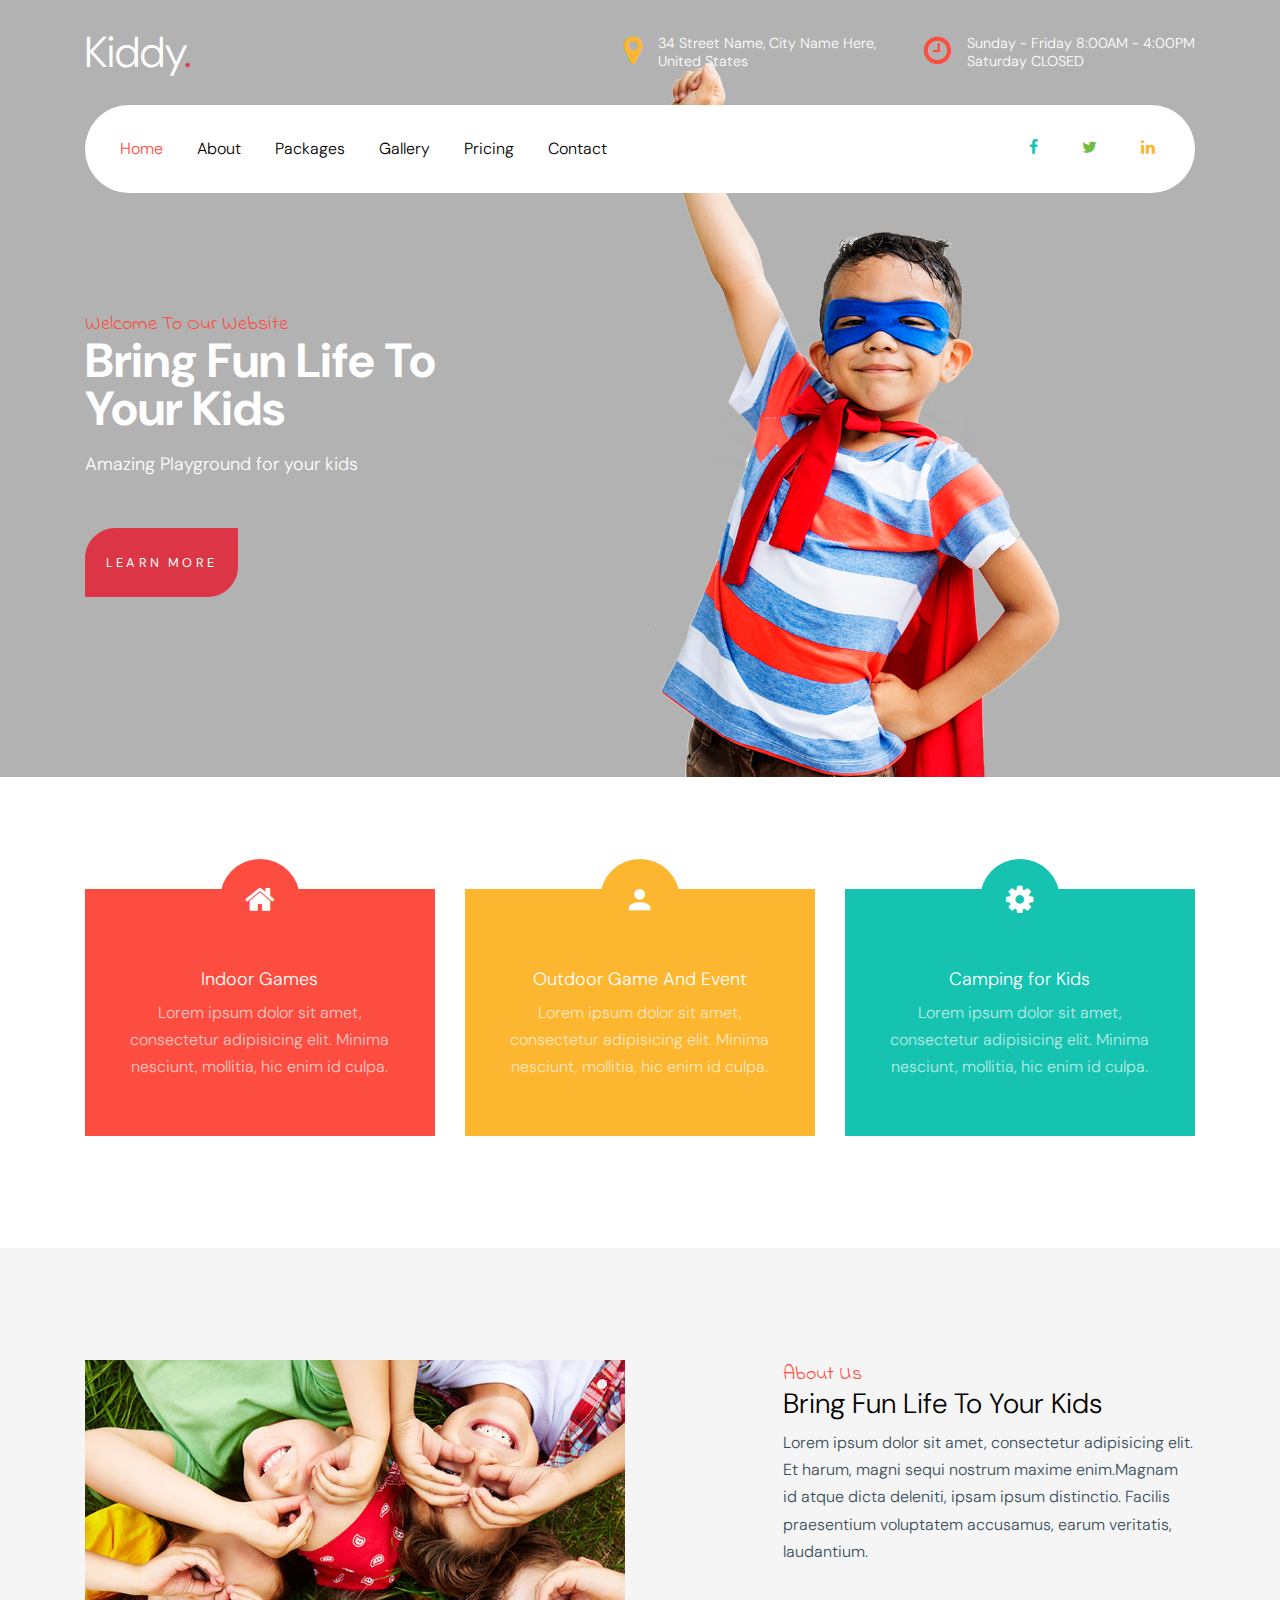
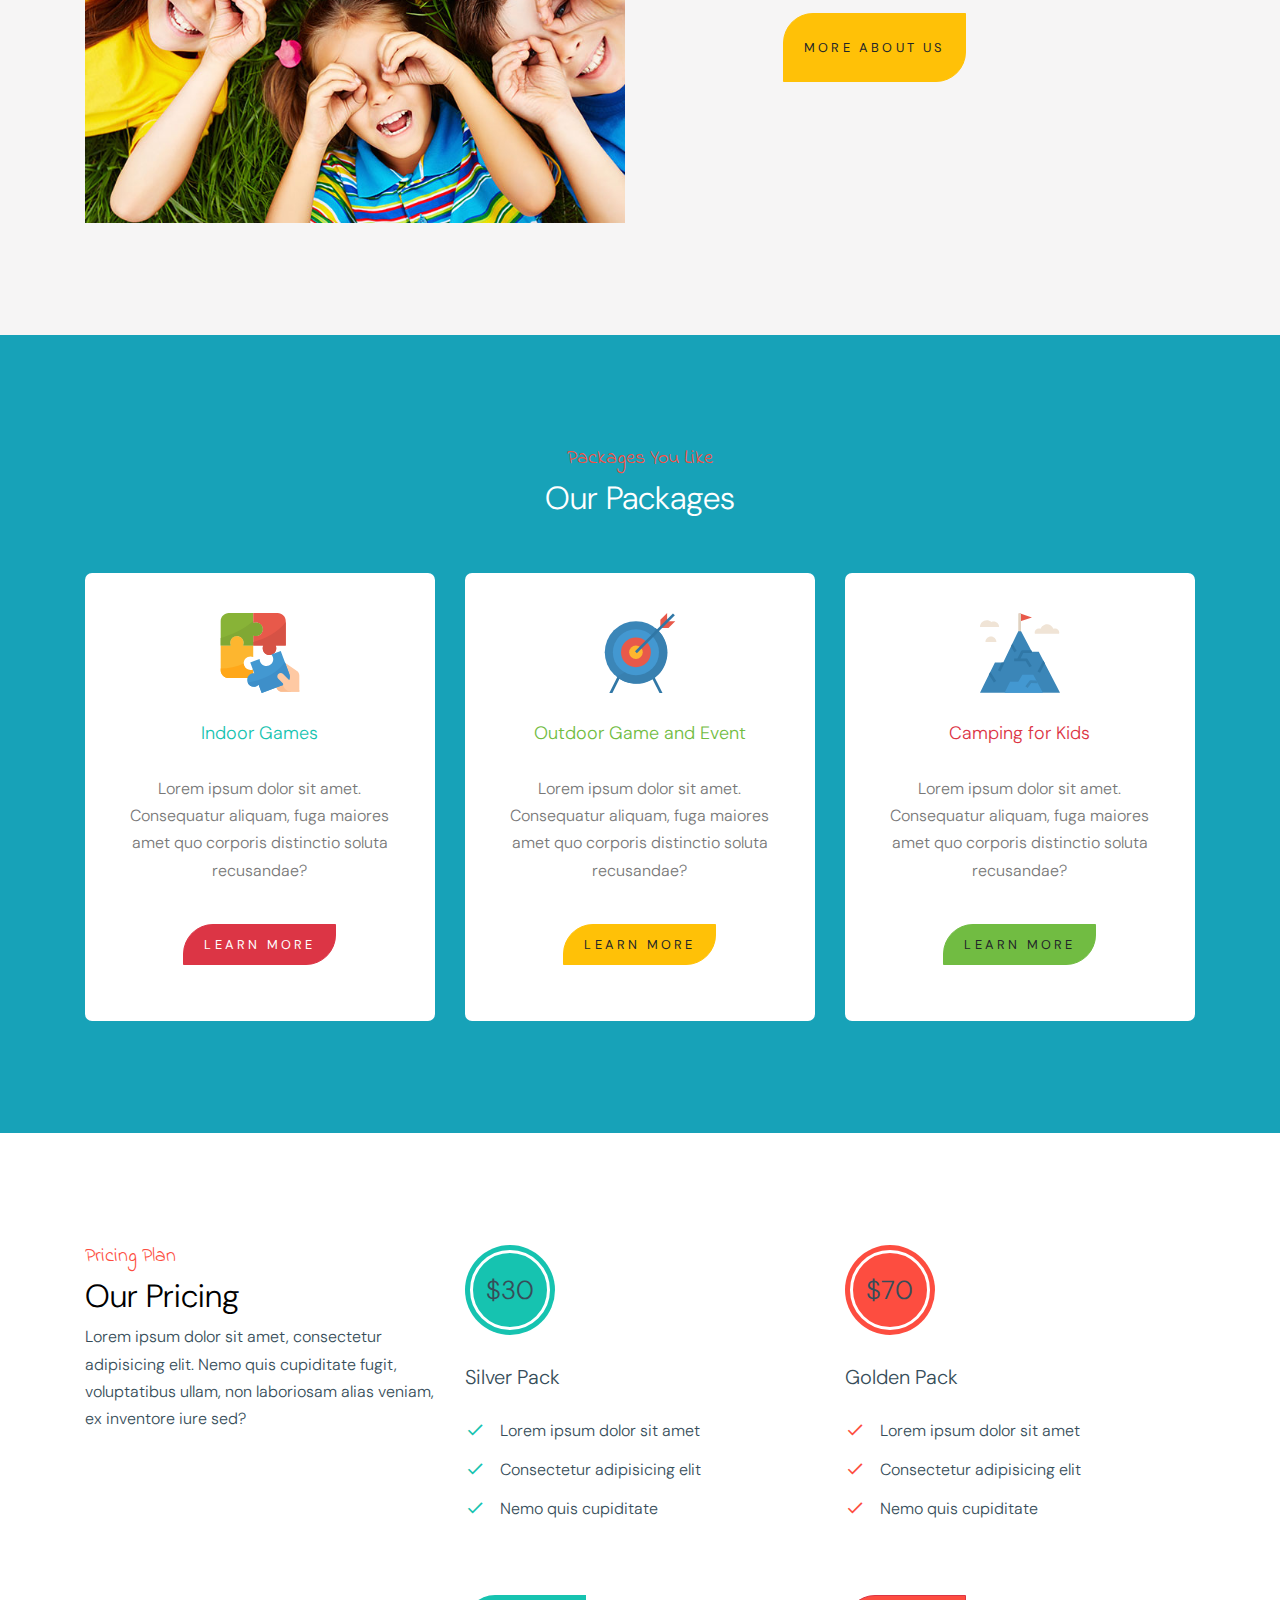
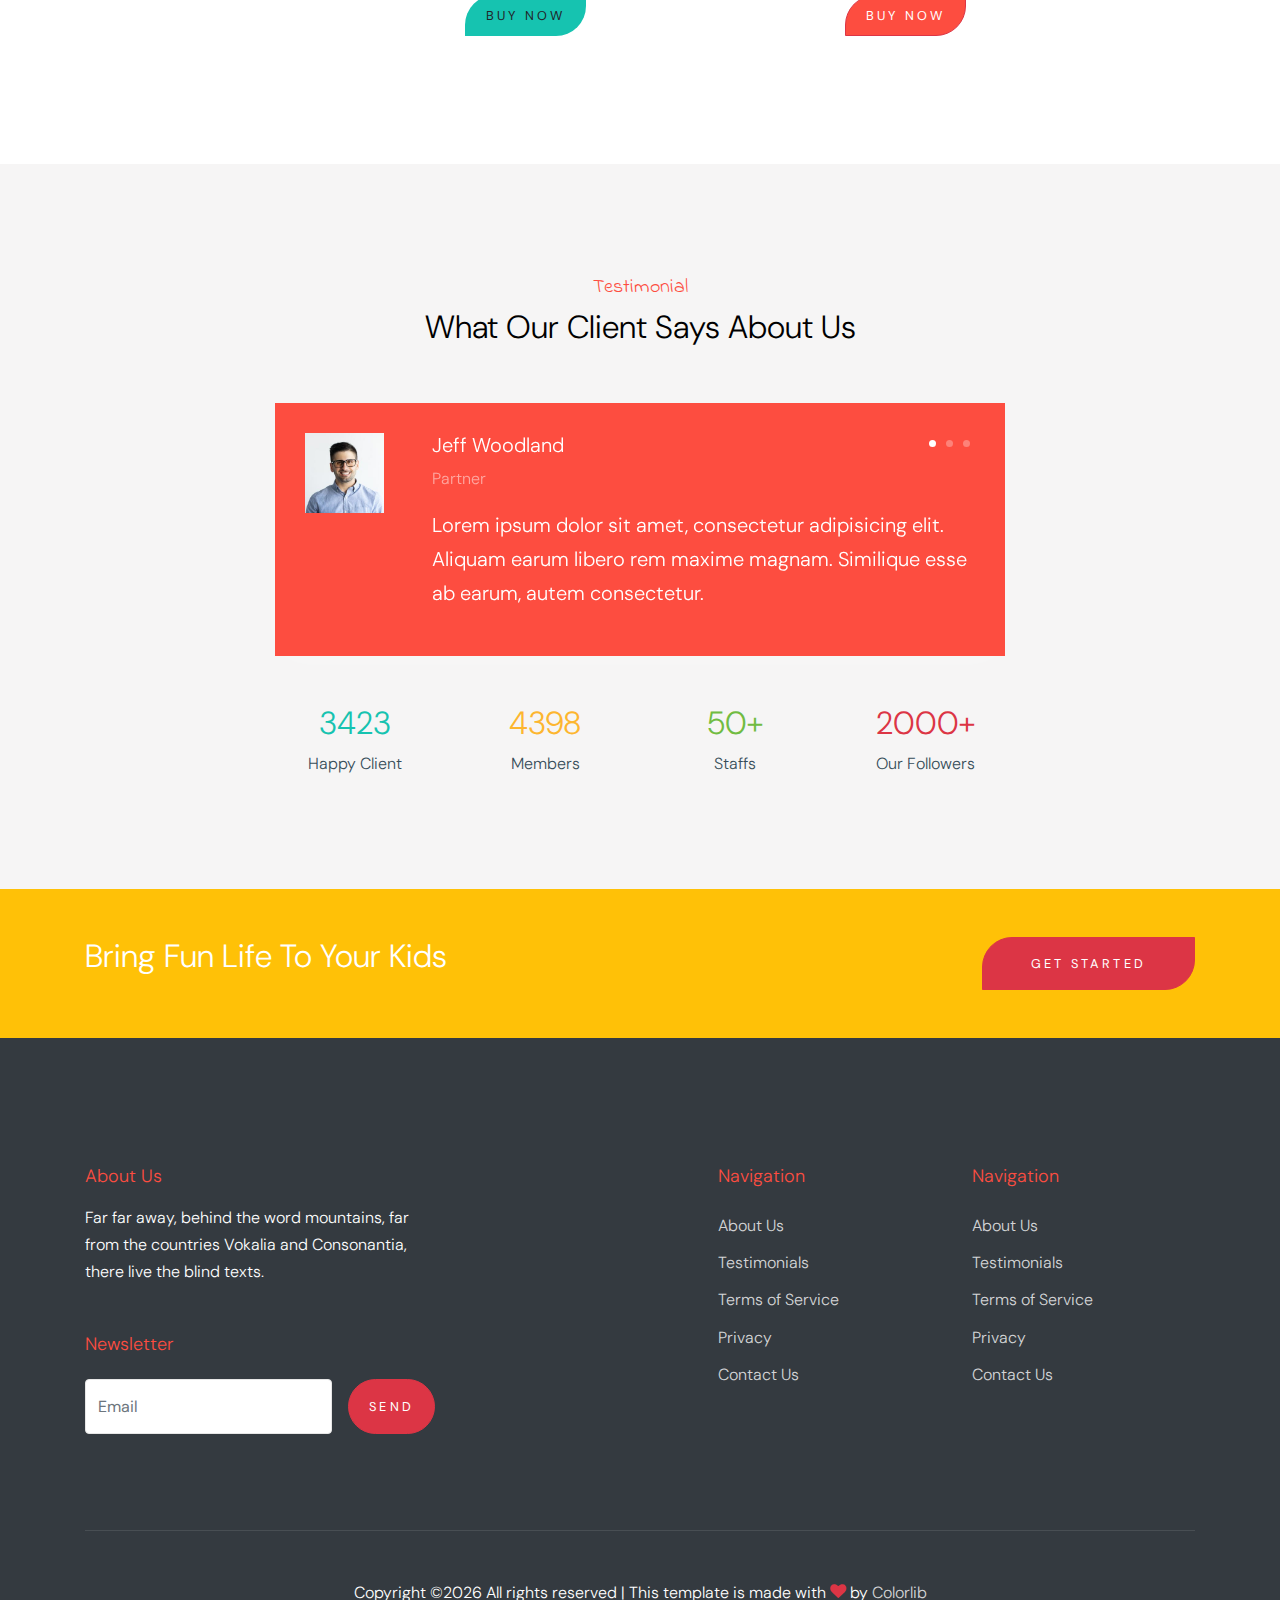
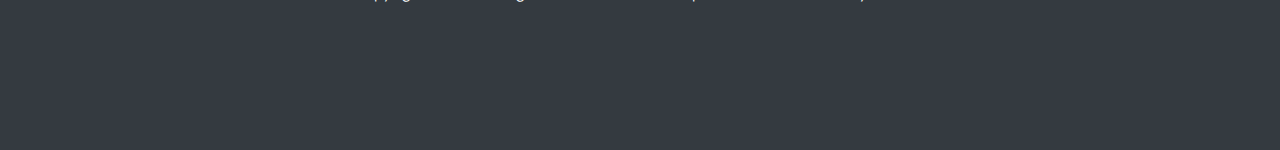
==== index.html @ 2c44f951 "first commit" ====
<!doctype html>
<html lang="en">

  <head>
    <title>Kiddy &mdash; Website Template by Colorlib</title>
    <meta charset="utf-8">
    <meta name="viewport" content="width=device-width, initial-scale=1, shrink-to-fit=no">

    <link href="https://fonts.googleapis.com/css?family=DM+Sans:300,400,700|Indie+Flower" rel="stylesheet">
    

    <link rel="stylesheet" href="fonts/icomoon/style.css">

    <link rel="stylesheet" href="css/bootstrap.min.css">
    <link rel="stylesheet" href="css/bootstrap-datepicker.css">
    <link rel="stylesheet" href="css/jquery.fancybox.min.css">
    <link rel="stylesheet" href="css/owl.carousel.min.css">
    <link rel="stylesheet" href="css/owl.theme.default.min.css">
    <link rel="stylesheet" href="fonts/flaticon/font/flaticon.css">
    <link rel="stylesheet" href="css/aos.css">

    <!-- MAIN CSS -->
    <link rel="stylesheet" href="css/style.css">

  </head>

  <body data-spy="scroll" data-target=".site-navbar-target" data-offset="300">

    
    <div class="site-wrap" id="home-section">

      <div class="site-mobile-menu site-navbar-target">
        <div class="site-mobile-menu-header">
          <div class="site-mobile-menu-close mt-3">
            <span class="icon-close2 js-menu-toggle"></span>
          </div>
        </div>
        <div class="site-mobile-menu-body"></div>
      </div>



      <header class="site-navbar site-navbar-target" role="banner">

        <div class="container mb-3">
          <div class="d-flex align-items-center">
            <div class="site-logo mr-auto">
              <a href="index.html">Kiddy<span class="text-primary">.</span></a>
            </div>
            <div class="site-quick-contact d-none d-lg-flex ml-auto ">
              <div class="d-flex site-info align-items-center mr-5">
                <span class="block-icon mr-3"><span class="icon-map-marker text-yellow"></span></span>
                <span>34 Street Name, City Name Here, <br> United States</span>
              </div>
              <div class="d-flex site-info align-items-center">
                <span class="block-icon mr-3"><span class="icon-clock-o"></span></span>
                <span>Sunday - Friday 8:00AM - 4:00PM <br> Saturday CLOSED</span>
              </div>
              
            </div>
          </div>
        </div>


        <div class="container">
          <div class="menu-wrap d-flex align-items-center">
            <span class="d-inline-block d-lg-none"><a href="#" class="text-black site-menu-toggle js-menu-toggle py-5"><span class="icon-menu h3 text-black"></span></a></span>

              

              <nav class="site-navigation text-left mr-auto d-none d-lg-block" role="navigation">
                <ul class="site-menu main-menu js-clone-nav mr-auto ">
                  <li class="active"><a href="index.html" class="nav-link">Home</a></li>
                  <li><a href="about.html" class="nav-link">About</a></li>
                  <li><a href="packages.html" class="nav-link">Packages</a></li>
                  <li><a href="gallery.html" class="nav-link">Gallery</a></li>
                  <li><a href="pricing.html" class="nav-link">Pricing</a></li>
                  <li><a href="contact.html" class="nav-link">Contact</a></li>
                </ul>
              </nav>

              <div class="top-social ml-auto">
                <a href="#"><span class="icon-facebook text-teal"></span></a>
                <a href="#"><span class="icon-twitter text-success"></span></a>
                <a href="#"><span class="icon-linkedin text-yellow"></span></a>
              </div>
          </div>
        </div>

       

      </header>

    <div class="ftco-blocks-cover-1">
       
      <div class="site-section-cover overlay">
        <div class="container">
          <div class="row align-items-center ">
            <div class="col-md-5 mt-5 pt-5">
              <span class="text-cursive h5 text-red">Welcome To Our Website</span>
              <h1 class="mb-3 font-weight-bold text-teal">Bring Fun Life To Your Kids</h1>
              <p>Amazing Playground for your kids</p>
              <p class="mt-5"><a href="#" class="btn btn-primary py-4 btn-custom-1">Learn More</a></p>
            </div>
            <div class="col-md-6 ml-auto align-self-end">
              <img src="images/kid_transparent.png" alt="Image" class="img-fluid">
              
            </div>
          </div>
        </div>
      </div>
    </div>

    <div class="site-section">
      <div class="container">
        <div class="row">
          <div class="col-lg-4">
            <div class="block-2 red">
              <span class="wrap-icon">
                <span class="icon-home"></span>
              </span>
              <h2>Indoor Games</h2>
              <p>Lorem ipsum dolor sit amet, consectetur adipisicing elit. Minima nesciunt, mollitia, hic enim id culpa.</p>
            </div>
          </div>
          <div class="col-lg-4">
            <div class="block-2 yellow">
              <span class="wrap-icon">
                <span class="icon-person"></span>
              </span>
              <h2>Outdoor Game And Event</h2>
              <p>Lorem ipsum dolor sit amet, consectetur adipisicing elit. Minima nesciunt, mollitia, hic enim id culpa.</p>
            </div>
          </div>
          <div class="col-lg-4">
            <div class="block-2 teal">
              <span class="wrap-icon">
                <span class="icon-cog"></span>
              </span>
              <h2>Camping for Kids</h2>
              <p>Lorem ipsum dolor sit amet, consectetur adipisicing elit. Minima nesciunt, mollitia, hic enim id culpa.</p>
            </div>
          </div>
        </div>
      </div>
    </div>

    <div class="site-section bg-light">
      <div class="container">
        <div class="row">
          <div class="col-md-6 mb-5 mb-md-0">
            <img src="images/img_1.jpg" alt="Image" class="img-fluid">
          </div>
          <div class="col-md-5 ml-auto pl-md-5">
            <span class="text-cursive h5 text-red">About Us</span>
            <h3 class="text-black">Bring Fun Life To Your Kids</h3>
            <p><span>Lorem ipsum dolor sit amet, consectetur adipisicing elit. Et harum, magni sequi nostrum maxime enim.</span><span>Magnam id atque dicta deleniti, ipsam ipsum distinctio. Facilis praesentium voluptatem accusamus, earum veritatis, laudantium.</span></p>

            <p class="mt-5"><a href="#" class="btn btn-warning py-4 btn-custom-1">More About Us</a></p>
          </div>
        </div>
      </div>
    </div>
    
    
    <div class="site-section bg-info">
      <div class="container">
        <div class="row mb-5">
          <div class="col-12 text-center">
            <span class="text-cursive h5 text-red d-block">Packages You Like</span>
            <h2 class="text-white">Our Packages</h2>
          </div>
        </div>
        <div class="row">
          <div class="col-lg-4 mb-4 mb-lg-0">
            <div class="package text-center bg-white">
              <span class="img-wrap"><img src="images/flaticon/svg/001-jigsaw.svg" alt="Image" class="img-fluid"></span>
              <h3 class="text-teal">Indoor Games</h3>
              <p>Lorem ipsum dolor sit amet. Consequatur aliquam, fuga maiores amet quo corporis distinctio soluta recusandae?</p>
              <p><a href="#" class="btn btn-primary btn-custom-1 mt-4">Learn More</a></p>
            </div>
          </div>
          <div class="col-lg-4 mb-4 mb-lg-0">
            <div class="package text-center bg-white">
              <span class="img-wrap"><img src="images/flaticon/svg/002-target.svg" alt="Image" class="img-fluid"></span>
              <h3 class="text-success">Outdoor Game and Event</h3>
              <p>Lorem ipsum dolor sit amet. Consequatur aliquam, fuga maiores amet quo corporis distinctio soluta recusandae?</p>
              <p><a href="#" class="btn btn-warning btn-custom-1 mt-4">Learn More</a></p>
            </div>
          </div>
          <div class="col-lg-4 mb-4 mb-lg-0">
            <div class="package text-center bg-white">
              <span class="img-wrap"><img src="images/flaticon/svg/003-mission.svg" alt="Image" class="img-fluid"></span>
              <h3 class="text-danger">Camping for Kids</h3>
              <p>Lorem ipsum dolor sit amet. Consequatur aliquam, fuga maiores amet quo corporis distinctio soluta recusandae?</p>
              <p><a href="#" class="btn btn-success btn-custom-1 mt-4">Learn More</a></p>
            </div>
          </div>
        </div>
      </div>
    </div>

    <div class="site-section">
      <div class="container">
        <div class="row">
          <div class="col-md-4">
            <span class="text-cursive h5 text-red d-block">Pricing Plan</span>
            <h2 class="text-black">Our Pricing</h2>
            <p>Lorem ipsum dolor sit amet, consectetur adipisicing elit. Nemo quis cupiditate fugit, voluptatibus ullam, non laboriosam alias veniam, ex inventore iure sed?</p>
          </div>
          <div class="col-md-4">
            <div class="pricing teal">
              <span class="price">
                <span>$30</span>
              </span>
              <h3>Silver Pack</h3>
              <ul class="ul-check list-unstyled teal">
                <li>Lorem ipsum dolor sit amet</li>  
                <li>Consectetur adipisicing elit</li>
                <li>Nemo quis cupiditate</li>
              </ul>
              <p><a href="#" class="btn btn-teal btn-custom-1 mt-4">Buy Now</a></p>
            </div>
          </div>
          <div class="col-md-4">
            <div class="pricing danger">
              <span class="price">
                <span>$70</span>
              </span>
              <h3>Golden Pack</h3>
              <ul class="ul-check list-unstyled danger">
                <li>Lorem ipsum dolor sit amet</li>  
                <li>Consectetur adipisicing elit</li>
                <li>Nemo quis cupiditate</li>
              </ul>
              <p><a href="#" class="btn btn-danger btn-custom-1 mt-4">Buy Now</a></p>
            </div>
          </div>
        </div>
      </div>
    </div>
    
    <div class="site-section bg-light">
      <div class="container">
        <div class="row mb-5">
          <div class="col-12 text-center">
            <span class="text-cursive h5 text-red d-block">Testimonial</span>
            <h2 class="text-black">What Our Client Says About Us</h2>
          </div>
        </div>
        <div class="row justify-content-center">
          <div class="col-md-8">
            <div class="testimonial-3-wrap">
              

              <div class="owl-carousel nonloop-block-13">
                <div class="testimonial-3 d-flex">
                  <div class="vcard-wrap mr-5">
                    <img src="images/person_1.jpg" alt="Image" class="vcard img-fluid">
                  </div>
                  <div class="text">
                    <h3>Jeff Woodland</h3>
                    <p class="position">Partner</p>
                    <p>Lorem ipsum dolor sit amet, consectetur adipisicing elit. Aliquam earum libero rem maxime magnam. Similique esse ab earum, autem consectetur.</p>
                  </div>
                </div>

                <div class="testimonial-3 d-flex">
                  <div class="vcard-wrap mr-5">
                    <img src="images/person_3.jpg" alt="Image" class="vcard img-fluid">
                  </div>
                  <div class="text">
                    <h3>Jeff Woodland</h3>
                    <p class="position">Partner</p>
                    <p>Lorem ipsum dolor sit amet, consectetur adipisicing elit. Aliquam earum libero rem maxime magnam. Similique esse ab earum, autem consectetur.</p>
                  </div>
                </div>

                <div class="testimonial-3 d-flex">
                  <div class="vcard-wrap mr-5">
                    <img src="images/person_2.jpg" alt="Image" class="vcard img-fluid">
                  </div>
                  <div class="text">
                    <h3>Jeff Woodland</h3>
                    <p class="position">Partner</p>
                    <p>Lorem ipsum dolor sit amet, consectetur adipisicing elit. Aliquam earum libero rem maxime magnam. Similique esse ab earum, autem consectetur.</p>
                  </div>
                </div>
              </div>

            </div>
          </div>
        </div>
        <div class="row mt-5 justify-content-center">

          <div class="col-md-8">
            

            <div class="row">
              <div class="col-lg-3 text-center">
                <span class="text-teal h2 d-block">3423</span>
                <span>Happy Client</span>
              </div>
              <div class="col-lg-3 text-center">
                <span class="text-yellow h2 d-block">4398</span>
                <span>Members</span>
              </div>
              <div class="col-lg-3 text-center">
                <span class="text-success h2 d-block">50+</span>
                <span>Staffs</span>
              </div>
              <div class="col-lg-3 text-center">
                <span class="text-danger h2 d-block">2000+</span>
                <span>Our Followers</span>
              </div>
            </div>

          </div>
        </div>
      </div>
    </div>


    <div class="site-section py-5 bg-warning">
      <div class="container">
        <div class="row justify-content-center">
          <div class="col-md-12 d-flex">
          <h2 class="text-white m-0">Bring Fun Life To Your Kids</h2>
          <a href="#" class="btn btn-primary btn-custom-1 py-3 px-5 ml-auto">Get Started</a>
          </div>
        </div>
      </div>
    </div>

    

    <footer class="site-footer">
      <div class="container">
        <div class="row">
          <div class="col-lg-4">
            <h2 class="footer-heading mb-3">About Us</h2>
                <p class="mb-5">Far far away, behind the word mountains, far from the countries Vokalia and Consonantia, there live the blind texts. </p>

                <h2 class="footer-heading mb-4">Newsletter</h2>
                <form action="#" class="d-flex" class="subscribe">
                  <input type="text" class="form-control mr-3" placeholder="Email">
                  <input type="submit" value="Send" class="btn btn-primary">
                </form>
          </div>
          <div class="col-lg-8 ml-auto">
            <div class="row">
              <div class="col-lg-4 ml-auto">
                <h2 class="footer-heading mb-4">Navigation</h2>
                <ul class="list-unstyled">
                  <li><a href="#">About Us</a></li>
                  <li><a href="#">Testimonials</a></li>
                  <li><a href="#">Terms of Service</a></li>
                  <li><a href="#">Privacy</a></li>
                  <li><a href="#">Contact Us</a></li>
                </ul>
              </div>
              <div class="col-lg-4">
                <h2 class="footer-heading mb-4">Navigation</h2>
                <ul class="list-unstyled">
                  <li><a href="#">About Us</a></li>
                  <li><a href="#">Testimonials</a></li>
                  <li><a href="#">Terms of Service</a></li>
                  <li><a href="#">Privacy</a></li>
                  <li><a href="#">Contact Us</a></li>
                </ul>
                
              </div>

              
              
            </div>
          </div>
        </div>
        <div class="row pt-5 mt-5 text-center">
          <div class="col-md-12">
            <div class="border-top pt-5">
              <p>
            <!-- Link back to Colorlib can't be removed. Template is licensed under CC BY 3.0. -->
            Copyright &copy;<script>document.write(new Date().getFullYear());</script> All rights reserved | This template is made with <i class="icon-heart text-danger" aria-hidden="true"></i> by <a href="https://colorlib.com" target="_blank" >Colorlib</a>
            <!-- Link back to Colorlib can't be removed. Template is licensed under CC BY 3.0. -->
            </p>
            </div>
          </div>

        </div>
      </div>
    </footer>

    </div>

    <script src="js/jquery-3.3.1.min.js"></script>
    <script src="js/jquery-migrate-3.0.0.js"></script>
    <script src="js/popper.min.js"></script>
    <script src="js/bootstrap.min.js"></script>
    <script src="js/owl.carousel.min.js"></script>
    <script src="js/jquery.sticky.js"></script>
    <script src="js/jquery.waypoints.min.js"></script>
    <script src="js/jquery.animateNumber.min.js"></script>
    <script src="js/jquery.fancybox.min.js"></script>
    <script src="js/jquery.stellar.min.js"></script>
    <script src="js/jquery.easing.1.3.js"></script>
    <script src="js/bootstrap-datepicker.min.js"></script>
    <script src="js/aos.js"></script>

    <script src="js/main.js"></script>

  </body>

</html>
---- fonts/icomoon/style.css ----
@font-face {
  font-family: 'icomoon';
  src:  url('fonts/icomoon.eot?10si43');
  src:  url('fonts/icomoon.eot?10si43#iefix') format('embedded-opentype'),
    url('fonts/icomoon.ttf?10si43') format('truetype'),
    url('fonts/icomoon.woff?10si43') format('woff'),
    url('fonts/icomoon.svg?10si43#icomoon') format('svg');
  font-weight: normal;
  font-style: normal;
}

[class^="icon-"], [class*=" icon-"] {
  /* use !important to prevent issues with browser extensions that change fonts */
  font-family: 'icomoon' !important;
  speak: none;
  font-style: normal;
  font-weight: normal;
  font-variant: normal;
  text-transform: none;
  line-height: 1;

  /* Better Font Rendering =========== */
  -webkit-font-smoothing: antialiased;
  -moz-osx-font-smoothing: grayscale;
}

.icon-asterisk:before {
  content: "\f069";
}
.icon-plus:before {
  content: "\f067";
}
.icon-question:before {
  content: "\f128";
}
.icon-minus:before {
  content: "\f068";
}
.icon-glass:before {
  content: "\f000";
}
.icon-music:before {
  content: "\f001";
}
.icon-search:before {
  content: "\f002";
}
.icon-envelope-o:before {
  content: "\f003";
}
.icon-heart:before {
  content: "\f004";
}
.icon-star:before {
  content: "\f005";
}
.icon-star-o:before {
  content: "\f006";
}
.icon-user:before {
  content: "\f007";
}
.icon-film:before {
  content: "\f008";
}
.icon-th-large:before {
  content: "\f009";
}
.icon-th:before {
  content: "\f00a";
}
.icon-th-list:before {
  content: "\f00b";
}
.icon-check:before {
  content: "\f00c";
}
.icon-close:before {
  content: "\f00d";
}
.icon-remove:before {
  content: "\f00d";
}
.icon-times:before {
  content: "\f00d";
}
.icon-search-plus:before {
  content: "\f00e";
}
.icon-search-minus:before {
  content: "\f010";
}
.icon-power-off:before {
  content: "\f011";
}
.icon-signal:before {
  content: "\f012";
}
.icon-cog:before {
  content: "\f013";
}
.icon-gear:before {
  content: "\f013";
}
.icon-trash-o:before {
  content: "\f014";
}
.icon-home:before {
  content: "\f015";
}
.icon-file-o:before {
  content: "\f016";
}
.icon-clock-o:before {
  content: "\f017";
}
.icon-road:before {
  content: "\f018";
}
.icon-download:before {
  content: "\f019";
}
.icon-arrow-circle-o-down:before {
  content: "\f01a";
}
.icon-arrow-circle-o-up:before {
  content: "\f01b";
}
.icon-inbox:before {
  content: "\f01c";
}
.icon-play-circle-o:before {
  content: "\f01d";
}
.icon-repeat:before {
  content: "\f01e";
}
.icon-rotate-right:before {
  content: "\f01e";
}
.icon-refresh:before {
  content: "\f021";
}
.icon-list-alt:before {
  content: "\f022";
}
.icon-lock:before {
  content: "\f023";
}
.icon-flag:before {
  content: "\f024";
}
.icon-headphones:before {
  content: "\f025";
}
.icon-volume-off:before {
  content: "\f026";
}
.icon-volume-down:before {
  content: "\f027";
}
.icon-volume-up:before {
  content: "\f028";
}
.icon-qrcode:before {
  content: "\f029";
}
.icon-barcode:before {
  content: "\f02a";
}
.icon-tag:before {
  content: "\f02b";
}
.icon-tags:before {
  content: "\f02c";
}
.icon-book:before {
  content: "\f02d";
}
.icon-bookmark:before {
  content: "\f02e";
}
.icon-print:before {
  content: "\f02f";
}
.icon-camera:before {
  content: "\f030";
}
.icon-font:before {
  content: "\f031";
}
.icon-bold:before {
  content: "\f032";
}
.icon-italic:before {
  content: "\f033";
}
.icon-text-height:before {
  content: "\f034";
}
.icon-text-width:before {
  content: "\f035";
}
.icon-align-left:before {
  content: "\f036";
}
.icon-align-center:before {
  content: "\f037";
}
.icon-align-right:before {
  content: "\f038";
}
.icon-align-justify:before {
  content: "\f039";
}
.icon-list:before {
  content: "\f03a";
}
.icon-dedent:before {
  content: "\f03b";
}
.icon-outdent:before {
  content: "\f03b";
}
.icon-indent:before {
  content: "\f03c";
}
.icon-video-camera:before {
  content: "\f03d";
}
.icon-image:before {
  content: "\f03e";
}
.icon-photo:before {
  content: "\f03e";
}
.icon-picture-o:before {
  content: "\f03e";
}
.icon-pencil:before {
  content: "\f040";
}
.icon-map-marker:before {
  content: "\f041";
}
.icon-adjust:before {
  content: "\f042";
}
.icon-tint:before {
  content: "\f043";
}
.icon-edit:before {
  content: "\f044";
}
.icon-pencil-square-o:before {
  content: "\f044";
}
.icon-share-square-o:before {
  content: "\f045";
}
.icon-check-square-o:before {
  content: "\f046";
}
.icon-arrows:before {
  content: "\f047";
}
.icon-step-backward:before {
  content: "\f048";
}
.icon-fast-backward:before {
  content: "\f049";
}
.icon-backward:before {
  content: "\f04a";
}
.icon-play:before {
  content: "\f04b";
}
.icon-pause:before {
  content: "\f04c";
}
.icon-stop:before {
  content: "\f04d";
}
.icon-forward:before {
  content: "\f04e";
}
.icon-fast-forward:before {
  content: "\f050";
}
.icon-step-forward:before {
  content: "\f051";
}
.icon-eject:before {
  content: "\f052";
}
.icon-chevron-left:before {
  content: "\f053";
}
.icon-chevron-right:before {
  content: "\f054";
}
.icon-plus-circle:before {
  content: "\f055";
}
.icon-minus-circle:before {
  content: "\f056";
}
.icon-times-circle:before {
  content: "\f057";
}
.icon-check-circle:before {
  content: "\f058";
}
.icon-question-circle:before {
  content: "\f059";
}
.icon-info-circle:before {
  content: "\f05a";
}
.icon-crosshairs:before {
  content: "\f05b";
}
.icon-times-circle-o:before {
  content: "\f05c";
}
.icon-check-circle-o:before {
  content: "\f05d";
}
.icon-ban:before {
  content: "\f05e";
}
.icon-arrow-left:before {
  content: "\f060";
}
.icon-arrow-right:before {
  content: "\f061";
}
.icon-arrow-up:before {
  content: "\f062";
}
.icon-arrow-down:before {
  content: "\f063";
}
.icon-mail-forward:before {
  content: "\f064";
}
.icon-share:before {
  content: "\f064";
}
.icon-expand:before {
  content: "\f065";
}
.icon-compress:before {
  content: "\f066";
}
.icon-exclamation-circle:before {
  content: "\f06a";
}
.icon-gift:before {
  content: "\f06b";
}
.icon-leaf:before {
  content: "\f06c";
}
.icon-fire:before {
  content: "\f06d";
}
.icon-eye:before {
  content: "\f06e";
}
.icon-eye-slash:before {
  content: "\f070";
}
.icon-exclamation-triangle:before {
  content: "\f071";
}
.icon-warning:before {
  content: "\f071";
}
.icon-plane:before {
  content: "\f072";
}
.icon-calendar:before {
  content: "\f073";
}
.icon-random:before {
  content: "\f074";
}
.icon-comment:before {
  content: "\f075";
}
.icon-magnet:before {
  content: "\f076";
}
.icon-chevron-up:before {
  content: "\f077";
}
.icon-chevron-down:before {
  content: "\f078";
}
.icon-retweet:before {
  content: "\f079";
}
.icon-shopping-cart:before {
  content: "\f07a";
}
.icon-folder:before {
  content: "\f07b";
}
.icon-folder-open:before {
  content: "\f07c";
}
.icon-arrows-v:before {
  content: "\f07d";
}
.icon-arrows-h:before {
  content: "\f07e";
}
.icon-bar-chart:before {
  content: "\f080";
}
.icon-bar-chart-o:before {
  content: "\f080";
}
.icon-twitter-square:before {
  content: "\f081";
}
.icon-facebook-square:before {
  content: "\f082";
}
.icon-camera-retro:before {
  content: "\f083";
}
.icon-key:before {
  content: "\f084";
}
.icon-cogs:before {
  content: "\f085";
}
.icon-gears:before {
  content: "\f085";
}
.icon-comments:before {
  content: "\f086";
}
.icon-thumbs-o-up:before {
  content: "\f087";
}
.icon-thumbs-o-down:before {
  content: "\f088";
}
.icon-star-half:before {
  content: "\f089";
}
.icon-heart-o:before {
  content: "\f08a";
}
.icon-sign-out:before {
  content: "\f08b";
}
.icon-linkedin-square:before {
  content: "\f08c";
}
.icon-thumb-tack:before {
  content: "\f08d";
}
.icon-external-link:before {
  content: "\f08e";
}
.icon-sign-in:before {
  content: "\f090";
}
.icon-trophy:before {
  content: "\f091";
}
.icon-github-square:before {
  content: "\f092";
}
.icon-upload:before {
  content: "\f093";
}
.icon-lemon-o:before {
  content: "\f094";
}
.icon-phone:before {
  content: "\f095";
}
.icon-square-o:before {
  content: "\f096";
}
.icon-bookmark-o:before {
  content: "\f097";
}
.icon-phone-square:before {
  content: "\f098";
}
.icon-twitter:before {
  content: "\f099";
}
.icon-facebook:before {
  content: "\f09a";
}
.icon-facebook-f:before {
  content: "\f09a";
}
.icon-github:before {
  content: "\f09b";
}
.icon-unlock:before {
  content: "\f09c";
}
.icon-credit-card:before {
  content: "\f09d";
}
.icon-feed:before {
  content: "\f09e";
}
.icon-rss:before {
  content: "\f09e";
}
.icon-hdd-o:before {
  content: "\f0a0";
}
.icon-bullhorn:before {
  content: "\f0a1";
}
.icon-bell-o:before {
  content: "\f0a2";
}
.icon-certificate:before {
  content: "\f0a3";
}
.icon-hand-o-right:before {
  content: "\f0a4";
}
.icon-hand-o-left:before {
  content: "\f0a5";
}
.icon-hand-o-up:before {
  content: "\f0a6";
}
.icon-hand-o-down:before {
  content: "\f0a7";
}
.icon-arrow-circle-left:before {
  content: "\f0a8";
}
.icon-arrow-circle-right:before {
  content: "\f0a9";
}
.icon-arrow-circle-up:before {
  content: "\f0aa";
}
.icon-arrow-circle-down:before {
  content: "\f0ab";
}
.icon-globe:before {
  content: "\f0ac";
}
.icon-wrench:before {
  content: "\f0ad";
}
.icon-tasks:before {
  content: "\f0ae";
}
.icon-filter:before {
  content: "\f0b0";
}
.icon-briefcase:before {
  content: "\f0b1";
}
.icon-arrows-alt:before {
  content: "\f0b2";
}
.icon-group:before {
  content: "\f0c0";
}
.icon-users:before {
  content: "\f0c0";
}
.icon-chain:before {
  content: "\f0c1";
}
.icon-link:before {
  content: "\f0c1";
}
.icon-cloud:before {
  content: "\f0c2";
}
.icon-flask:before {
  content: "\f0c3";
}
.icon-cut:before {
  content: "\f0c4";
}
.icon-scissors:before {
  content: "\f0c4";
}
.icon-copy:before {
  content: "\f0c5";
}
.icon-files-o:before {
  content: "\f0c5";
}
.icon-paperclip:before {
  content: "\f0c6";
}
.icon-floppy-o:before {
  content: "\f0c7";
}
.icon-save:before {
  content: "\f0c7";
}
.icon-square:before {
  content: "\f0c8";
}
.icon-bars:before {
  content: "\f0c9";
}
.icon-navicon:before {
  content: "\f0c9";
}
.icon-reorder:before {
  content: "\f0c9";
}
.icon-list-ul:before {
  content: "\f0ca";
}
.icon-list-ol:before {
  content: "\f0cb";
}
.icon-strikethrough:before {
  content: "\f0cc";
}
.icon-underline:before {
  content: "\f0cd";
}
.icon-table:before {
  content: "\f0ce";
}
.icon-magic:before {
  content: "\f0d0";
}
.icon-truck:before {
  content: "\f0d1";
}
.icon-pinterest:before {
  content: "\f0d2";
}
.icon-pinterest-square:before {
  content: "\f0d3";
}
.icon-google-plus-square:before {
  content: "\f0d4";
}
.icon-google-plus:before {
  content: "\f0d5";
}
.icon-money:before {
  content: "\f0d6";
}
.icon-caret-down:before {
  content: "\f0d7";
}
.icon-caret-up:before {
  content: "\f0d8";
}
.icon-caret-left:before {
  content: "\f0d9";
}
.icon-caret-right:before {
  content: "\f0da";
}
.icon-columns:before {
  content: "\f0db";
}
.icon-sort:before {
  content: "\f0dc";
}
.icon-unsorted:before {
  content: "\f0dc";
}
.icon-sort-desc:before {
  content: "\f0dd";
}
.icon-sort-down:before {
  content: "\f0dd";
}
.icon-sort-asc:before {
  content: "\f0de";
}
.icon-sort-up:before {
  content: "\f0de";
}
.icon-envelope:before {
  content: "\f0e0";
}
.icon-linkedin:before {
  content: "\f0e1";
}
.icon-rotate-left:before {
  content: "\f0e2";
}
.icon-undo:before {
  content: "\f0e2";
}
.icon-gavel:before {
  content: "\f0e3";
}
.icon-legal:before {
  content: "\f0e3";
}
.icon-dashboard:before {
  content: "\f0e4";
}
.icon-tachometer:before {
  content: "\f0e4";
}
.icon-comment-o:before {
  content: "\f0e5";
}
.icon-comments-o:before {
  content: "\f0e6";
}
.icon-bolt:before {
  content: "\f0e7";
}
.icon-flash:before {
  content: "\f0e7";
}
.icon-sitemap:before {
  content: "\f0e8";
}
.icon-umbrella:before {
  content: "\f0e9";
}
.icon-clipboard:before {
  content: "\f0ea";
}
.icon-paste:before {
  content: "\f0ea";
}
.icon-lightbulb-o:before {
  content: "\f0eb";
}
.icon-exchange:before {
  content: "\f0ec";
}
.icon-cloud-download:before {
  content: "\f0ed";
}
.icon-cloud-upload:before {
  content: "\f0ee";
}
.icon-user-md:before {
  content: "\f0f0";
}
.icon-stethoscope:before {
  content: "\f0f1";
}
.icon-suitcase:before {
  content: "\f0f2";
}
.icon-bell:before {
  content: "\f0f3";
}
.icon-coffee:before {
  content: "\f0f4";
}
.icon-cutlery:before {
  content: "\f0f5";
}
.icon-file-text-o:before {
  content: "\f0f6";
}
.icon-building-o:before {
  content: "\f0f7";
}
.icon-hospital-o:before {
  content: "\f0f8";
}
.icon-ambulance:before {
  content: "\f0f9";
}
.icon-medkit:before {
  content: "\f0fa";
}
.icon-fighter-jet:before {
  content: "\f0fb";
}
.icon-beer:before {
  content: "\f0fc";
}
.icon-h-square:before {
  content: "\f0fd";
}
.icon-plus-square:before {
  content: "\f0fe";
}
.icon-angle-double-left:before {
  content: "\f100";
}
.icon-angle-double-right:before {
  content: "\f101";
}
.icon-angle-double-up:before {
  content: "\f102";
}
.icon-angle-double-down:before {
  content: "\f103";
}
.icon-angle-left:before {
  content: "\f104";
}
.icon-angle-right:before {
  content: "\f105";
}
.icon-angle-up:before {
  content: "\f106";
}
.icon-angle-down:before {
  content: "\f107";
}
.icon-desktop:before {
  content: "\f108";
}
.icon-laptop:before {
  content: "\f109";
}
.icon-tablet:before {
  content: "\f10a";
}
.icon-mobile:before {
  content: "\f10b";
}
.icon-mobile-phone:before {
  content: "\f10b";
}
.icon-circle-o:before {
  content: "\f10c";
}
.icon-quote-left:before {
  content: "\f10d";
}
.icon-quote-right:before {
  content: "\f10e";
}
.icon-spinner:before {
  content: "\f110";
}
.icon-circle:before {
  content: "\f111";
}
.icon-mail-reply:before {
  content: "\f112";
}
.icon-reply:before {
  content: "\f112";
}
.icon-github-alt:before {
  content: "\f113";
}
.icon-folder-o:before {
  content: "\f114";
}
.icon-folder-open-o:before {
  content: "\f115";
}
.icon-smile-o:before {
  content: "\f118";
}
.icon-frown-o:before {
  content: "\f119";
}
.icon-meh-o:before {
  content: "\f11a";
}
.icon-gamepad:before {
  content: "\f11b";
}
.icon-keyboard-o:before {
  content: "\f11c";
}
.icon-flag-o:before {
  content: "\f11d";
}
.icon-flag-checkered:before {
  content: "\f11e";
}
.icon-terminal:before {
  content: "\f120";
}
.icon-code:before {
  content: "\f121";
}
.icon-mail-reply-all:before {
  content: "\f122";
}
.icon-reply-all:before {
  content: "\f122";
}
.icon-star-half-empty:before {
  content: "\f123";
}
.icon-star-half-full:before {
  content: "\f123";
}
.icon-star-half-o:before {
  content: "\f123";
}
.icon-location-arrow:before {
  content: "\f124";
}
.icon-crop:before {
  content: "\f125";
}
.icon-code-fork:before {
  content: "\f126";
}
.icon-chain-broken:before {
  content: "\f127";
}
.icon-unlink:before {
  content: "\f127";
}
.icon-info:before {
  content: "\f129";
}
.icon-exclamation:before {
  content: "\f12a";
}
.icon-superscript:before {
  content: "\f12b";
}
.icon-subscript:before {
  content: "\f12c";
}
.icon-eraser:before {
  content: "\f12d";
}
.icon-puzzle-piece:before {
  content: "\f12e";
}
.icon-microphone:before {
  content: "\f130";
}
.icon-microphone-slash:before {
  content: "\f131";
}
.icon-shield:before {
  content: "\f132";
}
.icon-calendar-o:before {
  content: "\f133";
}
.icon-fire-extinguisher:before {
  content: "\f134";
}
.icon-rocket:before {
  content: "\f135";
}
.icon-maxcdn:before {
  content: "\f136";
}
.icon-chevron-circle-left:before {
  content: "\f137";
}
.icon-chevron-circle-right:before {
  content: "\f138";
}
.icon-chevron-circle-up:before {
  content: "\f139";
}
.icon-chevron-circle-down:before {
  content: "\f13a";
}
.icon-html5:before {
  content: "\f13b";
}
.icon-css3:before {
  content: "\f13c";
}
.icon-anchor:before {
  content: "\f13d";
}
.icon-unlock-alt:before {
  content: "\f13e";
}
.icon-bullseye:before {
  content: "\f140";
}
.icon-ellipsis-h:before {
  content: "\f141";
}
.icon-ellipsis-v:before {
  content: "\f142";
}
.icon-rss-square:before {
  content: "\f143";
}
.icon-play-circle:before {
  content: "\f144";
}
.icon-ticket:before {
  content: "\f145";
}
.icon-minus-square:before {
  content: "\f146";
}
.icon-minus-square-o:before {
  content: "\f147";
}
.icon-level-up:before {
  content: "\f148";
}
.icon-level-down:before {
  content: "\f149";
}
.icon-check-square:before {
  content: "\f14a";
}
.icon-pencil-square:before {
  content: "\f14b";
}
.icon-external-link-square:before {
  content: "\f14c";
}
.icon-share-square:before {
  content: "\f14d";
}
.icon-compass:before {
  content: "\f14e";
}
.icon-caret-square-o-down:before {
  content: "\f150";
}
.icon-toggle-down:before {
  content: "\f150";
}
.icon-caret-square-o-up:before {
  content: "\f151";
}
.icon-toggle-up:before {
  content: "\f151";
}
.icon-caret-square-o-right:before {
  content: "\f152";
}
.icon-toggle-right:before {
  content: "\f152";
}
.icon-eur:before {
  content: "\f153";
}
.icon-euro:before {
  content: "\f153";
}
.icon-gbp:before {
  content: "\f154";
}
.icon-dollar:before {
  content: "\f155";
}
.icon-usd:before {
  content: "\f155";
}
.icon-inr:before {
  content: "\f156";
}
.icon-rupee:before {
  content: "\f156";
}
.icon-cny:before {
  content: "\f157";
}
.icon-jpy:before {
  content: "\f157";
}
.icon-rmb:before {
  content: "\f157";
}
.icon-yen:before {
  content: "\f157";
}
.icon-rouble:before {
  content: "\f158";
}
.icon-rub:before {
  content: "\f158";
}
.icon-ruble:before {
  content: "\f158";
}
.icon-krw:before {
  content: "\f159";
}
.icon-won:before {
  content: "\f159";
}
.icon-bitcoin:before {
  content: "\f15a";
}
.icon-btc:before {
  content: "\f15a";
}
.icon-file:before {
  content: "\f15b";
}
.icon-file-text:before {
  content: "\f15c";
}
.icon-sort-alpha-asc:before {
  content: "\f15d";
}
.icon-sort-alpha-desc:before {
  content: "\f15e";
}
.icon-sort-amount-asc:before {
  content: "\f160";
}
.icon-sort-amount-desc:before {
  content: "\f161";
}
.icon-sort-numeric-asc:before {
  content: "\f162";
}
.icon-sort-numeric-desc:before {
  content: "\f163";
}
.icon-thumbs-up:before {
  content: "\f164";
}
.icon-thumbs-down:before {
  content: "\f165";
}
.icon-youtube-square:before {
  content: "\f166";
}
.icon-youtube:before {
  content: "\f167";
}
.icon-xing:before {
  content: "\f168";
}
.icon-xing-square:before {
  content: "\f169";
}
.icon-youtube-play:before {
  content: "\f16a";
}
.icon-dropbox:before {
  content: "\f16b";
}
.icon-stack-overflow:before {
  content: "\f16c";
}
.icon-instagram:before {
  content: "\f16d";
}
.icon-flickr:before {
  content: "\f16e";
}
.icon-adn:before {
  content: "\f170";
}
.icon-bitbucket:before {
  content: "\f171";
}
.icon-bitbucket-square:before {
  content: "\f172";
}
.icon-tumblr:before {
  content: "\f173";
}
.icon-tumblr-square:before {
  content: "\f174";
}
.icon-long-arrow-down:before {
  content: "\f175";
}
.icon-long-arrow-up:before {
  content: "\f176";
}
.icon-long-arrow-left:before {
  content: "\f177";
}
.icon-long-arrow-right:before {
  content: "\f178";
}
.icon-apple:before {
  content: "\f179";
}
.icon-windows:before {
  content: "\f17a";
}
.icon-android:before {
  content: "\f17b";
}
.icon-linux:before {
  content: "\f17c";
}
.icon-dribbble:before {
  content: "\f17d";
}
.icon-skype:before {
  content: "\f17e";
}
.icon-foursquare:before {
  content: "\f180";
}
.icon-trello:before {
  content: "\f181";
}
.icon-female:before {
  content: "\f182";
}
.icon-male:before {
  content: "\f183";
}
.icon-gittip:before {
  content: "\f184";
}
.icon-gratipay:before {
  content: "\f184";
}
.icon-sun-o:before {
  content: "\f185";
}
.icon-moon-o:before {
  content: "\f186";
}
.icon-archive:before {
  content: "\f187";
}
.icon-bug:before {
  content: "\f188";
}
.icon-vk:before {
  content: "\f189";
}
.icon-weibo:before {
  content: "\f18a";
}
.icon-renren:before {
  content: "\f18b";
}
.icon-pagelines:before {
  content: "\f18c";
}
.icon-stack-exchange:before {
  content: "\f18d";
}
.icon-arrow-circle-o-right:before {
  content: "\f18e";
}
.icon-arrow-circle-o-left:before {
  content: "\f190";
}
.icon-caret-square-o-left:before {
  content: "\f191";
}
.icon-toggle-left:before {
  content: "\f191";
}
.icon-dot-circle-o:before {
  content: "\f192";
}
.icon-wheelchair:before {
  content: "\f193";
}
.icon-vimeo-square:before {
  content: "\f194";
}
.icon-try:before {
  content: "\f195";
}
.icon-turkish-lira:before {
  content: "\f195";
}
.icon-plus-square-o:before {
  content: "\f196";
}
.icon-space-shuttle:before {
  content: "\f197";
}
.icon-slack:before {
  content: "\f198";
}
.icon-envelope-square:before {
  content: "\f199";
}
.icon-wordpress:before {
  content: "\f19a";
}
.icon-openid:before {
  content: "\f19b";
}
.icon-bank:before {
  content: "\f19c";
}
.icon-institution:before {
  content: "\f19c";
}
.icon-university:before {
  content: "\f19c";
}
.icon-graduation-cap:before {
  content: "\f19d";
}
.icon-mortar-board:before {
  content: "\f19d";
}
.icon-yahoo:before {
  content: "\f19e";
}
.icon-google:before {
  content: "\f1a0";
}
.icon-reddit:before {
  content: "\f1a1";
}
.icon-reddit-square:before {
  content: "\f1a2";
}
.icon-stumbleupon-circle:before {
  content: "\f1a3";
}
.icon-stumbleupon:before {
  content: "\f1a4";
}
.icon-delicious:before {
  content: "\f1a5";
}
.icon-digg:before {
  content: "\f1a6";
}
.icon-pied-piper-pp:before {
  content: "\f1a7";
}
.icon-pied-piper-alt:before {
  content: "\f1a8";
}
.icon-drupal:before {
  content: "\f1a9";
}
.icon-joomla:before {
  content: "\f1aa";
}
.icon-language:before {
  content: "\f1ab";
}
.icon-fax:before {
  content: "\f1ac";
}
.icon-building:before {
  content: "\f1ad";
}
.icon-child:before {
  content: "\f1ae";
}
.icon-paw:before {
  content: "\f1b0";
}
.icon-spoon:before {
  content: "\f1b1";
}
.icon-cube:before {
  content: "\f1b2";
}
.icon-cubes:before {
  content: "\f1b3";
}
.icon-behance:before {
  content: "\f1b4";
}
.icon-behance-square:before {
  content: "\f1b5";
}
.icon-steam:before {
  content: "\f1b6";
}
.icon-steam-square:before {
  content: "\f1b7";
}
.icon-recycle:before {
  content: "\f1b8";
}
.icon-automobile:before {
  content: "\f1b9";
}
.icon-car:before {
  content: "\f1b9";
}
.icon-cab:before {
  content: "\f1ba";
}
.icon-taxi:before {
  content: "\f1ba";
}
.icon-tree:before {
  content: "\f1bb";
}
.icon-spotify:before {
  content: "\f1bc";
}
.icon-deviantart:before {
  content: "\f1bd";
}
.icon-soundcloud:before {
  content: "\f1be";
}
.icon-database:before {
  content: "\f1c0";
}
.icon-file-pdf-o:before {
  content: "\f1c1";
}
.icon-file-word-o:before {
  content: "\f1c2";
}
.icon-file-excel-o:before {
  content: "\f1c3";
}
.icon-file-powerpoint-o:before {
  content: "\f1c4";
}
.icon-file-image-o:before {
  content: "\f1c5";
}
.icon-file-photo-o:before {
  content: "\f1c5";
}
.icon-file-picture-o:before {
  content: "\f1c5";
}
.icon-file-archive-o:before {
  content: "\f1c6";
}
.icon-file-zip-o:before {
  content: "\f1c6";
}
.icon-file-audio-o:before {
  content: "\f1c7";
}
.icon-file-sound-o:before {
  content: "\f1c7";
}
.icon-file-movie-o:before {
  content: "\f1c8";
}
.icon-file-video-o:before {
  content: "\f1c8";
}
.icon-file-code-o:before {
  content: "\f1c9";
}
.icon-vine:before {
  content: "\f1ca";
}
.icon-codepen:before {
  content: "\f1cb";
}
.icon-jsfiddle:before {
  content: "\f1cc";
}
.icon-life-bouy:before {
  content: "\f1cd";
}
.icon-life-buoy:before {
  content: "\f1cd";
}
.icon-life-ring:before {
  content: "\f1cd";
}
.icon-life-saver:before {
  content: "\f1cd";
}
.icon-support:before {
  content: "\f1cd";
}
.icon-circle-o-notch:before {
  content: "\f1ce";
}
.icon-ra:before {
  content: "\f1d0";
}
.icon-rebel:before {
  content: "\f1d0";
}
.icon-resistance:before {
  content: "\f1d0";
}
.icon-empire:before {
  content: "\f1d1";
}
.icon-ge:before {
  content: "\f1d1";
}
.icon-git-square:before {
  content: "\f1d2";
}
.icon-git:before {
  content: "\f1d3";
}
.icon-hacker-news:before {
  content: "\f1d4";
}
.icon-y-combinator-square:before {
  content: "\f1d4";
}
.icon-yc-square:before {
  content: "\f1d4";
}
.icon-tencent-weibo:before {
  content: "\f1d5";
}
.icon-qq:before {
  content: "\f1d6";
}
.icon-wechat:before {
  content: "\f1d7";
}
.icon-weixin:before {
  content: "\f1d7";
}
.icon-paper-plane:before {
  content: "\f1d8";
}
.icon-send:before {
  content: "\f1d8";
}
.icon-paper-plane-o:before {
  content: "\f1d9";
}
.icon-send-o:before {
  content: "\f1d9";
}
.icon-history:before {
  content: "\f1da";
}
.icon-circle-thin:before {
  content: "\f1db";
}
.icon-header:before {
  content: "\f1dc";
}
.icon-paragraph:before {
  content: "\f1dd";
}
.icon-sliders:before {
  content: "\f1de";
}
.icon-share-alt:before {
  content: "\f1e0";
}
.icon-share-alt-square:before {
  content: "\f1e1";
}
.icon-bomb:before {
  content: "\f1e2";
}
.icon-futbol-o:before {
  content: "\f1e3";
}
.icon-soccer-ball-o:before {
  content: "\f1e3";
}
.icon-tty:before {
  content: "\f1e4";
}
.icon-binoculars:before {
  content: "\f1e5";
}
.icon-plug:before {
  content: "\f1e6";
}
.icon-slideshare:before {
  content: "\f1e7";
}
.icon-twitch:before {
  content: "\f1e8";
}
.icon-yelp:before {
  content: "\f1e9";
}
.icon-newspaper-o:before {
  content: "\f1ea";
}
.icon-wifi:before {
  content: "\f1eb";
}
.icon-calculator:before {
  content: "\f1ec";
}
.icon-paypal:before {
  content: "\f1ed";
}
.icon-google-wallet:before {
  content: "\f1ee";
}
.icon-cc-visa:before {
  content: "\f1f0";
}
.icon-cc-mastercard:before {
  content: "\f1f1";
}
.icon-cc-discover:before {
  content: "\f1f2";
}
.icon-cc-amex:before {
  content: "\f1f3";
}
.icon-cc-paypal:before {
  content: "\f1f4";
}
.icon-cc-stripe:before {
  content: "\f1f5";
}
.icon-bell-slash:before {
  content: "\f1f6";
}
.icon-bell-slash-o:before {
  content: "\f1f7";
}
.icon-trash:before {
  content: "\f1f8";
}
.icon-copyright:before {
  content: "\f1f9";
}
.icon-at:before {
  content: "\f1fa";
}
.icon-eyedropper:before {
  content: "\f1fb";
}
.icon-paint-brush:before {
  content: "\f1fc";
}
.icon-birthday-cake:before {
  content: "\f1fd";
}
.icon-area-chart:before {
  content: "\f1fe";
}
.icon-pie-chart:before {
  content: "\f200";
}
.icon-line-chart:before {
  content: "\f201";
}
.icon-lastfm:before {
  content: "\f202";
}
.icon-lastfm-square:before {
  content: "\f203";
}
.icon-toggle-off:before {
  content: "\f204";
}
.icon-toggle-on:before {
  content: "\f205";
}
.icon-bicycle:before {
  content: "\f206";
}
.icon-bus:before {
  content: "\f207";
}
.icon-ioxhost:before {
  content: "\f208";
}
.icon-angellist:before {
  content: "\f209";
}
.icon-cc:before {
  content: "\f20a";
}
.icon-ils:before {
  content: "\f20b";
}
.icon-shekel:before {
  content: "\f20b";
}
.icon-sheqel:before {
  content: "\f20b";
}
.icon-meanpath:before {
  content: "\f20c";
}
.icon-buysellads:before {
  content: "\f20d";
}
.icon-connectdevelop:before {
  content: "\f20e";
}
.icon-dashcube:before {
  content: "\f210";
}
.icon-forumbee:before {
  content: "\f211";
}
.icon-leanpub:before {
  content: "\f212";
}
.icon-sellsy:before {
  content: "\f213";
}
.icon-shirtsinbulk:before {
  content: "\f214";
}
.icon-simplybuilt:before {
  content: "\f215";
}
.icon-skyatlas:before {
  content: "\f216";
}
.icon-cart-plus:before {
  content: "\f217";
}
.icon-cart-arrow-down:before {
  content: "\f218";
}
.icon-diamond:before {
  content: "\f219";
}
.icon-ship:before {
  content: "\f21a";
}
.icon-user-secret:before {
  content: "\f21b";
}
.icon-motorcycle:before {
  content: "\f21c";
}
.icon-street-view:before {
  content: "\f21d";
}
.icon-heartbeat:before {
  content: "\f21e";
}
.icon-venus:before {
  content: "\f221";
}
.icon-mars:before {
  content: "\f222";
}
.icon-mercury:before {
  content: "\f223";
}
.icon-intersex:before {
  content: "\f224";
}
.icon-transgender:before {
  content: "\f224";
}
.icon-transgender-alt:before {
  content: "\f225";
}
.icon-venus-double:before {
  content: "\f226";
}
.icon-mars-double:before {
  content: "\f227";
}
.icon-venus-mars:before {
  content: "\f228";
}
.icon-mars-stroke:before {
  content: "\f229";
}
.icon-mars-stroke-v:before {
  content: "\f22a";
}
.icon-mars-stroke-h:before {
  content: "\f22b";
}
.icon-neuter:before {
  content: "\f22c";
}
.icon-genderless:before {
  content: "\f22d";
}
.icon-facebook-official:before {
  content: "\f230";
}
.icon-pinterest-p:before {
  content: "\f231";
}
.icon-whatsapp:before {
  content: "\f232";
}
.icon-server:before {
  content: "\f233";
}
.icon-user-plus:before {
  content: "\f234";
}
.icon-user-times:before {
  content: "\f235";
}
.icon-bed:before {
  content: "\f236";
}
.icon-hotel:before {
  content: "\f236";
}
.icon-viacoin:before {
  content: "\f237";
}
.icon-train:before {
  content: "\f238";
}
.icon-subway:before {
  content: "\f239";
}
.icon-medium:before {
  content: "\f23a";
}
.icon-y-combinator:before {
  content: "\f23b";
}
.icon-yc:before {
  content: "\f23b";
}
.icon-optin-monster:before {
  content: "\f23c";
}
.icon-opencart:before {
  content: "\f23d";
}
.icon-expeditedssl:before {
  content: "\f23e";
}
.icon-battery:before {
  content: "\f240";
}
.icon-battery-4:before {
  content: "\f240";
}
.icon-battery-full:before {
  content: "\f240";
}
.icon-battery-3:before {
  content: "\f241";
}
.icon-battery-three-quarters:before {
  content: "\f241";
}
.icon-battery-2:before {
  content: "\f242";
}
.icon-battery-half:before {
  content: "\f242";
}
.icon-battery-1:before {
  content: "\f243";
}
.icon-battery-quarter:before {
  content: "\f243";
}
.icon-battery-0:before {
  content: "\f244";
}
.icon-battery-empty:before {
  content: "\f244";
}
.icon-mouse-pointer:before {
  content: "\f245";
}
.icon-i-cursor:before {
  content: "\f246";
}
.icon-object-group:before {
  content: "\f247";
}
.icon-object-ungroup:before {
  content: "\f248";
}
.icon-sticky-note:before {
  content: "\f249";
}
.icon-sticky-note-o:before {
  content: "\f24a";
}
.icon-cc-jcb:before {
  content: "\f24b";
}
.icon-cc-diners-club:before {
  content: "\f24c";
}
.icon-clone:before {
  content: "\f24d";
}
.icon-balance-scale:before {
  content: "\f24e";
}
.icon-hourglass-o:before {
  content: "\f250";
}
.icon-hourglass-1:before {
  content: "\f251";
}
.icon-hourglass-start:before {
  content: "\f251";
}
.icon-hourglass-2:before {
  content: "\f252";
}
.icon-hourglass-half:before {
  content: "\f252";
}
.icon-hourglass-3:before {
  content: "\f253";
}
.icon-hourglass-end:before {
  content: "\f253";
}
.icon-hourglass:before {
  content: "\f254";
}
.icon-hand-grab-o:before {
  content: "\f255";
}
.icon-hand-rock-o:before {
  content: "\f255";
}
.icon-hand-paper-o:before {
  content: "\f256";
}
.icon-hand-stop-o:before {
  content: "\f256";
}
.icon-hand-scissors-o:before {
  content: "\f257";
}
.icon-hand-lizard-o:before {
  content: "\f258";
}
.icon-hand-spock-o:before {
  content: "\f259";
}
.icon-hand-pointer-o:before {
  content: "\f25a";
}
.icon-hand-peace-o:before {
  content: "\f25b";
}
.icon-trademark:before {
  content: "\f25c";
}
.icon-registered:before {
  content: "\f25d";
}
.icon-creative-commons:before {
  content: "\f25e";
}
.icon-gg:before {
  content: "\f260";
}
.icon-gg-circle:before {
  content: "\f261";
}
.icon-tripadvisor:before {
  content: "\f262";
}
.icon-odnoklassniki:before {
  content: "\f263";
}
.icon-odnoklassniki-square:before {
  content: "\f264";
}
.icon-get-pocket:before {
  content: "\f265";
}
.icon-wikipedia-w:before {
  content: "\f266";
}
.icon-safari:before {
  content: "\f267";
}
.icon-chrome:before {
  content: "\f268";
}
.icon-firefox:before {
  content: "\f269";
}
.icon-opera:before {
  content: "\f26a";
}
.icon-internet-explorer:before {
  content: "\f26b";
}
.icon-television:before {
  content: "\f26c";
}
.icon-tv:before {
  content: "\f26c";
}
.icon-contao:before {
  content: "\f26d";
}
.icon-500px:before {
  content: "\f26e";
}
.icon-amazon:before {
  content: "\f270";
}
.icon-calendar-plus-o:before {
  content: "\f271";
}
.icon-calendar-minus-o:before {
  content: "\f272";
}
.icon-calendar-times-o:before {
  content: "\f273";
}
.icon-calendar-check-o:before {
  content: "\f274";
}
.icon-industry:before {
  content: "\f275";
}
.icon-map-pin:before {
  content: "\f276";
}
.icon-map-signs:before {
  content: "\f277";
}
.icon-map-o:before {
  content: "\f278";
}
.icon-map:before {
  content: "\f279";
}
.icon-commenting:before {
  content: "\f27a";
}
.icon-commenting-o:before {
  content: "\f27b";
}
.icon-houzz:before {
  content: "\f27c";
}
.icon-vimeo:before {
  content: "\f27d";
}
.icon-black-tie:before {
  content: "\f27e";
}
.icon-fonticons:before {
  content: "\f280";
}
.icon-reddit-alien:before {
  content: "\f281";
}
.icon-edge:before {
  content: "\f282";
}
.icon-credit-card-alt:before {
  content: "\f283";
}
.icon-codiepie:before {
  content: "\f284";
}
.icon-modx:before {
  content: "\f285";
}
.icon-fort-awesome:before {
  content: "\f286";
}
.icon-usb:before {
  content: "\f287";
}
.icon-product-hunt:before {
  content: "\f288";
}
.icon-mixcloud:before {
  content: "\f289";
}
.icon-scribd:before {
  content: "\f28a";
}
.icon-pause-circle:before {
  content: "\f28b";
}
.icon-pause-circle-o:before {
  content: "\f28c";
}
.icon-stop-circle:before {
  content: "\f28d";
}
.icon-stop-circle-o:before {
  content: "\f28e";
}
.icon-shopping-bag:before {
  content: "\f290";
}
.icon-shopping-basket:before {
  content: "\f291";
}
.icon-hashtag:before {
  content: "\f292";
}
.icon-bluetooth:before {
  content: "\f293";
}
.icon-bluetooth-b:before {
  content: "\f294";
}
.icon-percent:before {
  content: "\f295";
}
.icon-gitlab:before {
  content: "\f296";
}
.icon-wpbeginner:before {
  content: "\f297";
}
.icon-wpforms:before {
  content: "\f298";
}
.icon-envira:before {
  content: "\f299";
}
.icon-universal-access:before {
  content: "\f29a";
}
.icon-wheelchair-alt:before {
  content: "\f29b";
}
.icon-question-circle-o:before {
  content: "\f29c";
}
.icon-blind:before {
  content: "\f29d";
}
.icon-audio-description:before {
  content: "\f29e";
}
.icon-volume-control-phone:before {
  content: "\f2a0";
}
.icon-braille:before {
  content: "\f2a1";
}
.icon-assistive-listening-systems:before {
  content: "\f2a2";
}
.icon-american-sign-language-interpreting:before {
  content: "\f2a3";
}
.icon-asl-interpreting:before {
  content: "\f2a3";
}
.icon-deaf:before {
  content: "\f2a4";
}
.icon-deafness:before {
  content: "\f2a4";
}
.icon-hard-of-hearing:before {
  content: "\f2a4";
}
.icon-glide:before {
  content: "\f2a5";
}
.icon-glide-g:before {
  content: "\f2a6";
}
.icon-sign-language:before {
  content: "\f2a7";
}
.icon-signing:before {
  content: "\f2a7";
}
.icon-low-vision:before {
  content: "\f2a8";
}
.icon-viadeo:before {
  content: "\f2a9";
}
.icon-viadeo-square:before {
  content: "\f2aa";
}
.icon-snapchat:before {
  content: "\f2ab";
}
.icon-snapchat-ghost:before {
  content: "\f2ac";
}
.icon-snapchat-square:before {
  content: "\f2ad";
}
.icon-pied-piper:before {
  content: "\f2ae";
}
.icon-first-order:before {
  content: "\f2b0";
}
.icon-yoast:before {
  content: "\f2b1";
}
.icon-themeisle:before {
  content: "\f2b2";
}
.icon-google-plus-circle:before {
  content: "\f2b3";
}
.icon-google-plus-official:before {
  content: "\f2b3";
}
.icon-fa:before {
  content: "\f2b4";
}
.icon-font-awesome:before {
  content: "\f2b4";
}
.icon-handshake-o:before {
  content: "\f2b5";
}
.icon-envelope-open:before {
  content: "\f2b6";
}
.icon-envelope-open-o:before {
  content: "\f2b7";
}
.icon-linode:before {
  content: "\f2b8";
}
.icon-address-book:before {
  content: "\f2b9";
}
.icon-address-book-o:before {
  content: "\f2ba";
}
.icon-address-card:before {
  content: "\f2bb";
}
.icon-vcard:before {
  content: "\f2bb";
}
.icon-address-card-o:before {
  content: "\f2bc";
}
.icon-vcard-o:before {
  content: "\f2bc";
}
.icon-user-circle:before {
  content: "\f2bd";
}
.icon-user-circle-o:before {
  content: "\f2be";
}
.icon-user-o:before {
  content: "\f2c0";
}
.icon-id-badge:before {
  content: "\f2c1";
}
.icon-drivers-license:before {
  content: "\f2c2";
}
.icon-id-card:before {
  content: "\f2c2";
}
.icon-drivers-license-o:before {
  content: "\f2c3";
}
.icon-id-card-o:before {
  content: "\f2c3";
}
.icon-quora:before {
  content: "\f2c4";
}
.icon-free-code-camp:before {
  content: "\f2c5";
}
.icon-telegram:before {
  content: "\f2c6";
}
.icon-thermometer:before {
  content: "\f2c7";
}
.icon-thermometer-4:before {
  content: "\f2c7";
}
.icon-thermometer-full:before {
  content: "\f2c7";
}
.icon-thermometer-3:before {
  content: "\f2c8";
}
.icon-thermometer-three-quarters:before {
  content: "\f2c8";
}
.icon-thermometer-2:before {
  content: "\f2c9";
}
.icon-thermometer-half:before {
  content: "\f2c9";
}
.icon-thermometer-1:before {
  content: "\f2ca";
}
.icon-thermometer-quarter:before {
  content: "\f2ca";
}
.icon-thermometer-0:before {
  content: "\f2cb";
}
.icon-thermometer-empty:before {
  content: "\f2cb";
}
.icon-shower:before {
  content: "\f2cc";
}
.icon-bath:before {
  content: "\f2cd";
}
.icon-bathtub:before {
  content: "\f2cd";
}
.icon-s15:before {
  content: "\f2cd";
}
.icon-podcast:before {
  content: "\f2ce";
}
.icon-window-maximize:before {
  content: "\f2d0";
}
.icon-window-minimize:before {
  content: "\f2d1";
}
.icon-window-restore:before {
  content: "\f2d2";
}
.icon-times-rectangle:before {
  content: "\f2d3";
}
.icon-window-close:before {
  content: "\f2d3";
}
.icon-times-rectangle-o:before {
  content: "\f2d4";
}
.icon-window-close-o:before {
  content: "\f2d4";
}
.icon-bandcamp:before {
  content: "\f2d5";
}
.icon-grav:before {
  content: "\f2d6";
}
.icon-etsy:before {
  content: "\f2d7";
}
.icon-imdb:before {
  content: "\f2d8";
}
.icon-ravelry:before {
  content: "\f2d9";
}
.icon-eercast:before {
  content: "\f2da";
}
.icon-microchip:before {
  content: "\f2db";
}
.icon-snowflake-o:before {
  content: "\f2dc";
}
.icon-superpowers:before {
  content: "\f2dd";
}
.icon-wpexplorer:before {
  content: "\f2de";
}
.icon-meetup:before {
  content: "\f2e0";
}
.icon-3d_rotation:before {
  content: "\e84d";
}
.icon-ac_unit:before {
  content: "\eb3b";
}
.icon-alarm:before {
  content: "\e855";
}
.icon-access_alarms:before {
  content: "\e191";
}
.icon-schedule:before {
  content: "\e8b5";
}
.icon-accessibility:before {
  content: "\e84e";
}
.icon-accessible:before {
  content: "\e914";
}
.icon-account_balance:before {
  content: "\e84f";
}
.icon-account_balance_wallet:before {
  content: "\e850";
}
.icon-account_box:before {
  content: "\e851";
}
.icon-account_circle:before {
  content: "\e853";
}
.icon-adb:before {
  content: "\e60e";
}
.icon-add:before {
  content: "\e145";
}
.icon-add_a_photo:before {
  content: "\e439";
}
.icon-alarm_add:before {
  content: "\e856";
}
.icon-add_alert:before {
  content: "\e003";
}
.icon-add_box:before {
  content: "\e146";
}
.icon-add_circle:before {
  content: "\e147";
}
.icon-control_point:before {
  content: "\e3ba";
}
.icon-add_location:before {
  content: "\e567";
}
.icon-add_shopping_cart:before {
  content: "\e854";
}
.icon-queue:before {
  content: "\e03c";
}
.icon-add_to_queue:before {
  content: "\e05c";
}
.icon-adjust2:before {
  content: "\e39e";
}
.icon-airline_seat_flat:before {
  content: "\e630";
}
.icon-airline_seat_flat_angled:before {
  content: "\e631";
}
.icon-airline_seat_individual_suite:before {
  content: "\e632";
}
.icon-airline_seat_legroom_extra:before {
  content: "\e633";
}
.icon-airline_seat_legroom_normal:before {
  content: "\e634";
}
.icon-airline_seat_legroom_reduced:before {
  content: "\e635";
}
.icon-airline_seat_recline_extra:before {
  content: "\e636";
}
.icon-airline_seat_recline_normal:before {
  content: "\e637";
}
.icon-flight:before {
  content: "\e539";
}
.icon-airplanemode_inactive:before {
  content: "\e194";
}
.icon-airplay:before {
  content: "\e055";
}
.icon-airport_shuttle:before {
  content: "\eb3c";
}
.icon-alarm_off:before {
  content: "\e857";
}
.icon-alarm_on:before {
  content: "\e858";
}
.icon-album:before {
  content: "\e019";
}
.icon-all_inclusive:before {
  content: "\eb3d";
}
.icon-all_out:before {
  content: "\e90b";
}
.icon-android2:before {
  content: "\e859";
}
.icon-announcement:before {
  content: "\e85a";
}
.icon-apps:before {
  content: "\e5c3";
}
.icon-archive2:before {
  content: "\e149";
}
.icon-arrow_back:before {
  content: "\e5c4";
}
.icon-arrow_downward:before {
  content: "\e5db";
}
.icon-arrow_drop_down:before {
  content: "\e5c5";
}
.icon-arrow_drop_down_circle:before {
  content: "\e5c6";
}
.icon-arrow_drop_up:before {
  content: "\e5c7";
}
.icon-arrow_forward:before {
  content: "\e5c8";
}
.icon-arrow_upward:before {
  content: "\e5d8";
}
.icon-art_track:before {
  content: "\e060";
}
.icon-aspect_ratio:before {
  content: "\e85b";
}
.icon-poll:before {
  content: "\e801";
}
.icon-assignment:before {
  content: "\e85d";
}
.icon-assignment_ind:before {
  content: "\e85e";
}
.icon-assignment_late:before {
  content: "\e85f";
}
.icon-assignment_return:before {
  content: "\e860";
}
.icon-assignment_returned:before {
  content: "\e861";
}
.icon-assignment_turned_in:before {
  content: "\e862";
}
.icon-assistant:before {
  content: "\e39f";
}
.icon-flag2:before {
  content: "\e153";
}
.icon-attach_file:before {
  content: "\e226";
}
.icon-attach_money:before {
  content: "\e227";
}
.icon-attachment:before {
  content: "\e2bc";
}
.icon-audiotrack:before {
  content: "\e3a1";
}
.icon-autorenew:before {
  content: "\e863";
}
.icon-av_timer:before {
  content: "\e01b";
}
.icon-backspace:before {
  content: "\e14a";
}
.icon-cloud_upload:before {
  content: "\e2c3";
}
.icon-battery_alert:before {
  content: "\e19c";
}
.icon-battery_charging_full:before {
  content: "\e1a3";
}
.icon-battery_std:before {
  content: "\e1a5";
}
.icon-battery_unknown:before {
  content: "\e1a6";
}
.icon-beach_access:before {
  content: "\eb3e";
}
.icon-beenhere:before {
  content: "\e52d";
}
.icon-block:before {
  content: "\e14b";
}
.icon-bluetooth2:before {
  content: "\e1a7";
}
.icon-bluetooth_searching:before {
  content: "\e1aa";
}
.icon-bluetooth_connected:before {
  content: "\e1a8";
}
.icon-bluetooth_disabled:before {
  content: "\e1a9";
}
.icon-blur_circular:before {
  content: "\e3a2";
}
.icon-blur_linear:before {
  content: "\e3a3";
}
.icon-blur_off:before {
  content: "\e3a4";
}
.icon-blur_on:before {
  content: "\e3a5";
}
.icon-class:before {
  content: "\e86e";
}
.icon-turned_in:before {
  content: "\e8e6";
}
.icon-turned_in_not:before {
  content: "\e8e7";
}
.icon-border_all:before {
  content: "\e228";
}
.icon-border_bottom:before {
  content: "\e229";
}
.icon-border_clear:before {
  content: "\e22a";
}
.icon-border_color:before {
  content: "\e22b";
}
.icon-border_horizontal:before {
  content: "\e22c";
}
.icon-border_inner:before {
  content: "\e22d";
}
.icon-border_left:before {
  content: "\e22e";
}
.icon-border_outer:before {
  content: "\e22f";
}
.icon-border_right:before {
  content: "\e230";
}
.icon-border_style:before {
  content: "\e231";
}
.icon-border_top:before {
  content: "\e232";
}
.icon-border_vertical:before {
  content: "\e233";
}
.icon-branding_watermark:before {
  content: "\e06b";
}
.icon-brightness_1:before {
  content: "\e3a6";
}
.icon-brightness_2:before {
  content: "\e3a7";
}
.icon-brightness_3:before {
  content: "\e3a8";
}
.icon-brightness_4:before {
  content: "\e3a9";
}
.icon-brightness_low:before {
  content: "\e1ad";
}
.icon-brightness_medium:before {
  content: "\e1ae";
}
.icon-brightness_high:before {
  content: "\e1ac";
}
.icon-brightness_auto:before {
  content: "\e1ab";
}
.icon-broken_image:before {
  content: "\e3ad";
}
.icon-brush:before {
  content: "\e3ae";
}
.icon-bubble_chart:before {
  content: "\e6dd";
}
.icon-bug_report:before {
  content: "\e868";
}
.icon-build:before {
  content: "\e869";
}
.icon-burst_mode:before {
  content: "\e43c";
}
.icon-domain:before {
  content: "\e7ee";
}
.icon-business_center:before {
  content: "\eb3f";
}
.icon-cached:before {
  content: "\e86a";
}
.icon-cake:before {
  content: "\e7e9";
}
.icon-phone2:before {
  content: "\e0cd";
}
.icon-call_end:before {
  content: "\e0b1";
}
.icon-call_made:before {
  content: "\e0b2";
}
.icon-merge_type:before {
  content: "\e252";
}
.icon-call_missed:before {
  content: "\e0b4";
}
.icon-call_missed_outgoing:before {
  content: "\e0e4";
}
.icon-call_received:before {
  content: "\e0b5";
}
.icon-call_split:before {
  content: "\e0b6";
}
.icon-call_to_action:before {
  content: "\e06c";
}
.icon-camera2:before {
  content: "\e3af";
}
.icon-photo_camera:before {
  content: "\e412";
}
.icon-camera_enhance:before {
  content: "\e8fc";
}
.icon-camera_front:before {
  content: "\e3b1";
}
.icon-camera_rear:before {
  content: "\e3b2";
}
.icon-camera_roll:before {
  content: "\e3b3";
}
.icon-cancel:before {
  content: "\e5c9";
}
.icon-redeem:before {
  content: "\e8b1";
}
.icon-card_membership:before {
  content: "\e8f7";
}
.icon-card_travel:before {
  content: "\e8f8";
}
.icon-casino:before {
  content: "\eb40";
}
.icon-cast:before {
  content: "\e307";
}
.icon-cast_connected:before {
  content: "\e308";
}
.icon-center_focus_strong:before {
  content: "\e3b4";
}
.icon-center_focus_weak:before {
  content: "\e3b5";
}
.icon-change_history:before {
  content: "\e86b";
}
.icon-chat:before {
  content: "\e0b7";
}
.icon-chat_bubble:before {
  content: "\e0ca";
}
.icon-chat_bubble_outline:before {
  content: "\e0cb";
}
.icon-check2:before {
  content: "\e5ca";
}
.icon-check_box:before {
  content: "\e834";
}
.icon-check_box_outline_blank:before {
  content: "\e835";
}
.icon-check_circle:before {
  content: "\e86c";
}
.icon-navigate_before:before {
  content: "\e408";
}
.icon-navigate_next:before {
  content: "\e409";
}
.icon-child_care:before {
  content: "\eb41";
}
.icon-child_friendly:before {
  content: "\eb42";
}
.icon-chrome_reader_mode:before {
  content: "\e86d";
}
.icon-close2:before {
  content: "\e5cd";
}
.icon-clear_all:before {
  content: "\e0b8";
}
.icon-closed_caption:before {
  content: "\e01c";
}
.icon-wb_cloudy:before {
  content: "\e42d";
}
.icon-cloud_circle:before {
  content: "\e2be";
}
.icon-cloud_done:before {
  content: "\e2bf";
}
.icon-cloud_download:before {
  content: "\e2c0";
}
.icon-cloud_off:before {
  content: "\e2c1";
}
.icon-cloud_queue:before {
  content: "\e2c2";
}
.icon-code2:before {
  content: "\e86f";
}
.icon-photo_library:before {
  content: "\e413";
}
.icon-collections_bookmark:before {
  content: "\e431";
}
.icon-palette:before {
  content: "\e40a";
}
.icon-colorize:before {
  content: "\e3b8";
}
.icon-comment2:before {
  content: "\e0b9";
}
.icon-compare:before {
  content: "\e3b9";
}
.icon-compare_arrows:before {
  content: "\e915";
}
.icon-laptop2:before {
  content: "\e31e";
}
.icon-confirmation_number:before {
  content: "\e638";
}
.icon-contact_mail:before {
  content: "\e0d0";
}
.icon-contact_phone:before {
  content: "\e0cf";
}
.icon-contacts:before {
  content: "\e0ba";
}
.icon-content_copy:before {
  content: "\e14d";
}
.icon-content_cut:before {
  content: "\e14e";
}
.icon-content_paste:before {
  content: "\e14f";
}
.icon-control_point_duplicate:before {
  content: "\e3bb";
}
.icon-copyright2:before {
  content: "\e90c";
}
.icon-mode_edit:before {
  content: "\e254";
}
.icon-create_new_folder:before {
  content: "\e2cc";
}
.icon-payment:before {
  content: "\e8a1";
}
.icon-crop2:before {
  content: "\e3be";
}
.icon-crop_16_9:before {
  content: "\e3bc";
}
.icon-crop_3_2:before {
  content: "\e3bd";
}
.icon-crop_landscape:before {
  content: "\e3c3";
}
.icon-crop_7_5:before {
  content: "\e3c0";
}
.icon-crop_din:before {
  content: "\e3c1";
}
.icon-crop_free:before {
  content: "\e3c2";
}
.icon-crop_original:before {
  content: "\e3c4";
}
.icon-crop_portrait:before {
  content: "\e3c5";
}
.icon-crop_rotate:before {
  content: "\e437";
}
.icon-crop_square:before {
  content: "\e3c6";
}
.icon-dashboard2:before {
  content: "\e871";
}
.icon-data_usage:before {
  content: "\e1af";
}
.icon-date_range:before {
  content: "\e916";
}
.icon-dehaze:before {
  content: "\e3c7";
}
.icon-delete:before {
  content: "\e872";
}
.icon-delete_forever:before {
  content: "\e92b";
}
.icon-delete_sweep:before {
  content: "\e16c";
}
.icon-description:before {
  content: "\e873";
}
.icon-desktop_mac:before {
  content: "\e30b";
}
.icon-desktop_windows:before {
  content: "\e30c";
}
.icon-details:before {
  content: "\e3c8";
}
.icon-developer_board:before {
  content: "\e30d";
}
.icon-developer_mode:before {
  content: "\e1b0";
}
.icon-device_hub:before {
  content: "\e335";
}
.icon-phonelink:before {
  content: "\e326";
}
.icon-devices_other:before {
  content: "\e337";
}
.icon-dialer_sip:before {
  content: "\e0bb";
}
.icon-dialpad:before {
  content: "\e0bc";
}
.icon-directions:before {
  content: "\e52e";
}
.icon-directions_bike:before {
  content: "\e52f";
}
.icon-directions_boat:before {
  content: "\e532";
}
.icon-directions_bus:before {
  content: "\e530";
}
.icon-directions_car:before {
  content: "\e531";
}
.icon-directions_railway:before {
  content: "\e534";
}
.icon-directions_run:before {
  content: "\e566";
}
.icon-directions_transit:before {
  content: "\e535";
}
.icon-directions_walk:before {
  content: "\e536";
}
.icon-disc_full:before {
  content: "\e610";
}
.icon-dns:before {
  content: "\e875";
}
.icon-not_interested:before {
  content: "\e033";
}
.icon-do_not_disturb_alt:before {
  content: "\e611";
}
.icon-do_not_disturb_off:before {
  content: "\e643";
}
.icon-remove_circle:before {
  content: "\e15c";
}
.icon-dock:before {
  content: "\e30e";
}
.icon-done:before {
  content: "\e876";
}
.icon-done_all:before {
  content: "\e877";
}
.icon-donut_large:before {
  content: "\e917";
}
.icon-donut_small:before {
  content: "\e918";
}
.icon-drafts:before {
  content: "\e151";
}
.icon-drag_handle:before {
  content: "\e25d";
}
.icon-time_to_leave:before {
  content: "\e62c";
}
.icon-dvr:before {
  content: "\e1b2";
}
.icon-edit_location:before {
  content: "\e568";
}
.icon-eject2:before {
  content: "\e8fb";
}
.icon-markunread:before {
  content: "\e159";
}
.icon-enhanced_encryption:before {
  content: "\e63f";
}
.icon-equalizer:before {
  content: "\e01d";
}
.icon-error:before {
  content: "\e000";
}
.icon-error_outline:before {
  content: "\e001";
}
.icon-euro_symbol:before {
  content: "\e926";
}
.icon-ev_station:before {
  content: "\e56d";
}
.icon-insert_invitation:before {
  content: "\e24f";
}
.icon-event_available:before {
  content: "\e614";
}
.icon-event_busy:before {
  content: "\e615";
}
.icon-event_note:before {
  content: "\e616";
}
.icon-event_seat:before {
  content: "\e903";
}
.icon-exit_to_app:before {
  content: "\e879";
}
.icon-expand_less:before {
  content: "\e5ce";
}
.icon-expand_more:before {
  content: "\e5cf";
}
.icon-explicit:before {
  content: "\e01e";
}
.icon-explore:before {
  content: "\e87a";
}
.icon-exposure:before {
  content: "\e3ca";
}
.icon-exposure_neg_1:before {
  content: "\e3cb";
}
.icon-exposure_neg_2:before {
  content: "\e3cc";
}
.icon-exposure_plus_1:before {
  content: "\e3cd";
}
.icon-exposure_plus_2:before {
  content: "\e3ce";
}
.icon-exposure_zero:before {
  content: "\e3cf";
}
.icon-extension:before {
  content: "\e87b";
}
.icon-face:before {
  content: "\e87c";
}
.icon-fast_forward:before {
  content: "\e01f";
}
.icon-fast_rewind:before {
  content: "\e020";
}
.icon-favorite:before {
  content: "\e87d";
}
.icon-favorite_border:before {
  content: "\e87e";
}
.icon-featured_play_list:before {
  content: "\e06d";
}
.icon-featured_video:before {
  content: "\e06e";
}
.icon-sms_failed:before {
  content: "\e626";
}
.icon-fiber_dvr:before {
  content: "\e05d";
}
.icon-fiber_manual_record:before {
  content: "\e061";
}
.icon-fiber_new:before {
  content: "\e05e";
}
.icon-fiber_pin:before {
  content: "\e06a";
}
.icon-fiber_smart_record:before {
  content: "\e062";
}
.icon-get_app:before {
  content: "\e884";
}
.icon-file_upload:before {
  content: "\e2c6";
}
.icon-filter2:before {
  content: "\e3d3";
}
.icon-filter_1:before {
  content: "\e3d0";
}
.icon-filter_2:before {
  content: "\e3d1";
}
.icon-filter_3:before {
  content: "\e3d2";
}
.icon-filter_4:before {
  content: "\e3d4";
}
.icon-filter_5:before {
  content: "\e3d5";
}
.icon-filter_6:before {
  content: "\e3d6";
}
.icon-filter_7:before {
  content: "\e3d7";
}
.icon-filter_8:before {
  content: "\e3d8";
}
.icon-filter_9:before {
  content: "\e3d9";
}
.icon-filter_9_plus:before {
  content: "\e3da";
}
.icon-filter_b_and_w:before {
  content: "\e3db";
}
.icon-filter_center_focus:before {
  content: "\e3dc";
}
.icon-filter_drama:before {
  content: "\e3dd";
}
.icon-filter_frames:before {
  content: "\e3de";
}
.icon-terrain:before {
  content: "\e564";
}
.icon-filter_list:before {
  content: "\e152";
}
.icon-filter_none:before {
  content: "\e3e0";
}
.icon-filter_tilt_shift:before {
  content: "\e3e2";
}
.icon-filter_vintage:before {
  content: "\e3e3";
}
.icon-find_in_page:before {
  content: "\e880";
}
.icon-find_replace:before {
  content: "\e881";
}
.icon-fingerprint:before {
  content: "\e90d";
}
.icon-first_page:before {
  content: "\e5dc";
}
.icon-fitness_center:before {
  content: "\eb43";
}
.icon-flare:before {
  content: "\e3e4";
}
.icon-flash_auto:before {
  content: "\e3e5";
}
.icon-flash_off:before {
  content: "\e3e6";
}
.icon-flash_on:before {
  content: "\e3e7";
}
.icon-flight_land:before {
  content: "\e904";
}
.icon-flight_takeoff:before {
  content: "\e905";
}
.icon-flip:before {
  content: "\e3e8";
}
.icon-flip_to_back:before {
  content: "\e882";
}
.icon-flip_to_front:before {
  content: "\e883";
}
.icon-folder2:before {
  content: "\e2c7";
}
.icon-folder_open:before {
  content: "\e2c8";
}
.icon-folder_shared:before {
  content: "\e2c9";
}
.icon-folder_special:before {
  content: "\e617";
}
.icon-font_download:before {
  content: "\e167";
}
.icon-format_align_center:before {
  content: "\e234";
}
.icon-format_align_justify:before {
  content: "\e235";
}
.icon-format_align_left:before {
  content: "\e236";
}
.icon-format_align_right:before {
  content: "\e237";
}
.icon-format_bold:before {
  content: "\e238";
}
.icon-format_clear:before {
  content: "\e239";
}
.icon-format_color_fill:before {
  content: "\e23a";
}
.icon-format_color_reset:before {
  content: "\e23b";
}
.icon-format_color_text:before {
  content: "\e23c";
}
.icon-format_indent_decrease:before {
  content: "\e23d";
}
.icon-format_indent_increase:before {
  content: "\e23e";
}
.icon-format_italic:before {
  content: "\e23f";
}
.icon-format_line_spacing:before {
  content: "\e240";
}
.icon-format_list_bulleted:before {
  content: "\e241";
}
.icon-format_list_numbered:before {
  content: "\e242";
}
.icon-format_paint:before {
  content: "\e243";
}
.icon-format_quote:before {
  content: "\e244";
}
.icon-format_shapes:before {
  content: "\e25e";
}
.icon-format_size:before {
  content: "\e245";
}
.icon-format_strikethrough:before {
  content: "\e246";
}
.icon-format_textdirection_l_to_r:before {
  content: "\e247";
}
.icon-format_textdirection_r_to_l:before {
  content: "\e248";
}
.icon-format_underlined:before {
  content: "\e249";
}
.icon-question_answer:before {
  content: "\e8af";
}
.icon-forward2:before {
  content: "\e154";
}
.icon-forward_10:before {
  content: "\e056";
}
.icon-forward_30:before {
  content: "\e057";
}
.icon-forward_5:before {
  content: "\e058";
}
.icon-free_breakfast:before {
  content: "\eb44";
}
.icon-fullscreen:before {
  content: "\e5d0";
}
.icon-fullscreen_exit:before {
  content: "\e5d1";
}
.icon-functions:before {
  content: "\e24a";
}
.icon-g_translate:before {
  content: "\e927";
}
.icon-games:before {
  content: "\e021";
}
.icon-gavel2:before {
  content: "\e90e";
}
.icon-gesture:before {
  content: "\e155";
}
.icon-gif:before {
  content: "\e908";
}
.icon-goat:before {
  content: "\e900";
}
.icon-golf_course:before {
  content: "\eb45";
}
.icon-my_location:before {
  content: "\e55c";
}
.icon-location_searching:before {
  content: "\e1b7";
}
.icon-location_disabled:before {
  content: "\e1b6";
}
.icon-star2:before {
  content: "\e838";
}
.icon-gradient:before {
  content: "\e3e9";
}
.icon-grain:before {
  content: "\e3ea";
}
.icon-graphic_eq:before {
  content: "\e1b8";
}
.icon-grid_off:before {
  content: "\e3eb";
}
.icon-grid_on:before {
  content: "\e3ec";
}
.icon-people:before {
  content: "\e7fb";
}
.icon-group_add:before {
  content: "\e7f0";
}
.icon-group_work:before {
  content: "\e886";
}
.icon-hd:before {
  content: "\e052";
}
.icon-hdr_off:before {
  content: "\e3ed";
}
.icon-hdr_on:before {
  content: "\e3ee";
}
.icon-hdr_strong:before {
  content: "\e3f1";
}
.icon-hdr_weak:before {
  content: "\e3f2";
}
.icon-headset:before {
  content: "\e310";
}
.icon-headset_mic:before {
  content: "\e311";
}
.icon-healing:before {
  content: "\e3f3";
}
.icon-hearing:before {
  content: "\e023";
}
.icon-help:before {
  content: "\e887";
}
.icon-help_outline:before {
  content: "\e8fd";
}
.icon-high_quality:before {
  content: "\e024";
}
.icon-highlight:before {
  content: "\e25f";
}
.icon-highlight_off:before {
  content: "\e888";
}
.icon-restore:before {
  content: "\e8b3";
}
.icon-home2:before {
  content: "\e88a";
}
.icon-hot_tub:before {
  content: "\eb46";
}
.icon-local_hotel:before {
  content: "\e549";
}
.icon-hourglass_empty:before {
  content: "\e88b";
}
.icon-hourglass_full:before {
  content: "\e88c";
}
.icon-http:before {
  content: "\e902";
}
.icon-lock2:before {
  content: "\e897";
}
.icon-photo2:before {
  content: "\e410";
}
.icon-image_aspect_ratio:before {
  content: "\e3f5";
}
.icon-import_contacts:before {
  content: "\e0e0";
}
.icon-import_export:before {
  content: "\e0c3";
}
.icon-important_devices:before {
  content: "\e912";
}
.icon-inbox2:before {
  content: "\e156";
}
.icon-indeterminate_check_box:before {
  content: "\e909";
}
.icon-info2:before {
  content: "\e88e";
}
.icon-info_outline:before {
  content: "\e88f";
}
.icon-input:before {
  content: "\e890";
}
.icon-insert_comment:before {
  content: "\e24c";
}
.icon-insert_drive_file:before {
  content: "\e24d";
}
.icon-tag_faces:before {
  content: "\e420";
}
.icon-link2:before {
  content: "\e157";
}
.icon-invert_colors:before {
  content: "\e891";
}
.icon-invert_colors_off:before {
  content: "\e0c4";
}
.icon-iso:before {
  content: "\e3f6";
}
.icon-keyboard:before {
  content: "\e312";
}
.icon-keyboard_arrow_down:before {
  content: "\e313";
}
.icon-keyboard_arrow_left:before {
  content: "\e314";
}
.icon-keyboard_arrow_right:before {
  content: "\e315";
}
.icon-keyboard_arrow_up:before {
  content: "\e316";
}
.icon-keyboard_backspace:before {
  content: "\e317";
}
.icon-keyboard_capslock:before {
  content: "\e318";
}
.icon-keyboard_hide:before {
  content: "\e31a";
}
.icon-keyboard_return:before {
  content: "\e31b";
}
.icon-keyboard_tab:before {
  content: "\e31c";
}
.icon-keyboard_voice:before {
  content: "\e31d";
}
.icon-kitchen:before {
  content: "\eb47";
}
.icon-label:before {
  content: "\e892";
}
.icon-label_outline:before {
  content: "\e893";
}
.icon-language2:before {
  content: "\e894";
}
.icon-laptop_chromebook:before {
  content: "\e31f";
}
.icon-laptop_mac:before {
  content: "\e320";
}
.icon-laptop_windows:before {
  content: "\e321";
}
.icon-last_page:before {
  content: "\e5dd";
}
.icon-open_in_new:before {
  content: "\e89e";
}
.icon-layers:before {
  content: "\e53b";
}
.icon-layers_clear:before {
  content: "\e53c";
}
.icon-leak_add:before {
  content: "\e3f8";
}
.icon-leak_remove:before {
  content: "\e3f9";
}
.icon-lens:before {
  content: "\e3fa";
}
.icon-library_books:before {
  content: "\e02f";
}
.icon-library_music:before {
  content: "\e030";
}
.icon-lightbulb_outline:before {
  content: "\e90f";
}
.icon-line_style:before {
  content: "\e919";
}
.icon-line_weight:before {
  content: "\e91a";
}
.icon-linear_scale:before {
  content: "\e260";
}
.icon-linked_camera:before {
  content: "\e438";
}
.icon-list2:before {
  content: "\e896";
}
.icon-live_help:before {
  content: "\e0c6";
}
.icon-live_tv:before {
  content: "\e639";
}
.icon-local_play:before {
  content: "\e553";
}
.icon-local_airport:before {
  content: "\e53d";
}
.icon-local_atm:before {
  content: "\e53e";
}
.icon-local_bar:before {
  content: "\e540";
}
.icon-local_cafe:before {
  content: "\e541";
}
.icon-local_car_wash:before {
  content: "\e542";
}
.icon-local_convenience_store:before {
  content: "\e543";
}
.icon-restaurant_menu:before {
  content: "\e561";
}
.icon-local_drink:before {
  content: "\e544";
}
.icon-local_florist:before {
  content: "\e545";
}
.icon-local_gas_station:before {
  content: "\e546";
}
.icon-shopping_cart:before {
  content: "\e8cc";
}
.icon-local_hospital:before {
  content: "\e548";
}
.icon-local_laundry_service:before {
  content: "\e54a";
}
.icon-local_library:before {
  content: "\e54b";
}
.icon-local_mall:before {
  content: "\e54c";
}
.icon-theaters:before {
  content: "\e8da";
}
.icon-local_offer:before {
  content: "\e54e";
}
.icon-local_parking:before {
  content: "\e54f";
}
.icon-local_pharmacy:before {
  content: "\e550";
}
.icon-local_pizza:before {
  content: "\e552";
}
.icon-print2:before {
  content: "\e8ad";
}
.icon-local_shipping:before {
  content: "\e558";
}
.icon-local_taxi:before {
  content: "\e559";
}
.icon-location_city:before {
  content: "\e7f1";
}
.icon-location_off:before {
  content: "\e0c7";
}
.icon-room:before {
  content: "\e8b4";
}
.icon-lock_open:before {
  content: "\e898";
}
.icon-lock_outline:before {
  content: "\e899";
}
.icon-looks:before {
  content: "\e3fc";
}
.icon-looks_3:before {
  content: "\e3fb";
}
.icon-looks_4:before {
  content: "\e3fd";
}
.icon-looks_5:before {
  content: "\e3fe";
}
.icon-looks_6:before {
  content: "\e3ff";
}
.icon-looks_one:before {
  content: "\e400";
}
.icon-looks_two:before {
  content: "\e401";
}
.icon-sync:before {
  content: "\e627";
}
.icon-loupe:before {
  content: "\e402";
}
.icon-low_priority:before {
  content: "\e16d";
}
.icon-loyalty:before {
  content: "\e89a";
}
.icon-mail_outline:before {
  content: "\e0e1";
}
.icon-map2:before {
  content: "\e55b";
}
.icon-markunread_mailbox:before {
  content: "\e89b";
}
.icon-memory:before {
  content: "\e322";
}
.icon-menu:before {
  content: "\e5d2";
}
.icon-message:before {
  content: "\e0c9";
}
.icon-mic:before {
  content: "\e029";
}
.icon-mic_none:before {
  content: "\e02a";
}
.icon-mic_off:before {
  content: "\e02b";
}
.icon-mms:before {
  content: "\e618";
}
.icon-mode_comment:before {
  content: "\e253";
}
.icon-monetization_on:before {
  content: "\e263";
}
.icon-money_off:before {
  content: "\e25c";
}
.icon-monochrome_photos:before {
  content: "\e403";
}
.icon-mood_bad:before {
  content: "\e7f3";
}
.icon-more:before {
  content: "\e619";
}
.icon-more_horiz:before {
  content: "\e5d3";
}
.icon-more_vert:before {
  content: "\e5d4";
}
.icon-motorcycle2:before {
  content: "\e91b";
}
.icon-mouse:before {
  content: "\e323";
}
.icon-move_to_inbox:before {
  content: "\e168";
}
.icon-movie_creation:before {
  content: "\e404";
}
.icon-movie_filter:before {
  content: "\e43a";
}
.icon-multiline_chart:before {
  content: "\e6df";
}
.icon-music_note:before {
  content: "\e405";
}
.icon-music_video:before {
  content: "\e063";
}
.icon-nature:before {
  content: "\e406";
}
.icon-nature_people:before {
  content: "\e407";
}
.icon-navigation:before {
  content: "\e55d";
}
.icon-near_me:before {
  content: "\e569";
}
.icon-network_cell:before {
  content: "\e1b9";
}
.icon-network_check:before {
  content: "\e640";
}
.icon-network_locked:before {
  content: "\e61a";
}
.icon-network_wifi:before {
  content: "\e1ba";
}
.icon-new_releases:before {
  content: "\e031";
}
.icon-next_week:before {
  content: "\e16a";
}
.icon-nfc:before {
  content: "\e1bb";
}
.icon-no_encryption:before {
  content: "\e641";
}
.icon-signal_cellular_no_sim:before {
  content: "\e1ce";
}
.icon-note:before {
  content: "\e06f";
}
.icon-note_add:before {
  content: "\e89c";
}
.icon-notifications:before {
  content: "\e7f4";
}
.icon-notifications_active:before {
  content: "\e7f7";
}
.icon-notifications_none:before {
  content: "\e7f5";
}
.icon-notifications_off:before {
  content: "\e7f6";
}
.icon-notifications_paused:before {
  content: "\e7f8";
}
.icon-offline_pin:before {
  content: "\e90a";
}
.icon-ondemand_video:before {
  content: "\e63a";
}
.icon-opacity:before {
  content: "\e91c";
}
.icon-open_in_browser:before {
  content: "\e89d";
}
.icon-open_with:before {
  content: "\e89f";
}
.icon-pages:before {
  content: "\e7f9";
}
.icon-pageview:before {
  content: "\e8a0";
}
.icon-pan_tool:before {
  content: "\e925";
}
.icon-panorama:before {
  content: "\e40b";
}
.icon-radio_button_unchecked:before {
  content: "\e836";
}
.icon-panorama_horizontal:before {
  content: "\e40d";
}
.icon-panorama_vertical:before {
  content: "\e40e";
}
.icon-panorama_wide_angle:before {
  content: "\e40f";
}
.icon-party_mode:before {
  content: "\e7fa";
}
.icon-pause2:before {
  content: "\e034";
}
.icon-pause_circle_filled:before {
  content: "\e035";
}
.icon-pause_circle_outline:before {
  content: "\e036";
}
.icon-people_outline:before {
  content: "\e7fc";
}
.icon-perm_camera_mic:before {
  content: "\e8a2";
}
.icon-perm_contact_calendar:before {
  content: "\e8a3";
}
.icon-perm_data_setting:before {
  content: "\e8a4";
}
.icon-perm_device_information:before {
  content: "\e8a5";
}
.icon-person_outline:before {
  content: "\e7ff";
}
.icon-perm_media:before {
  content: "\e8a7";
}
.icon-perm_phone_msg:before {
  content: "\e8a8";
}
.icon-perm_scan_wifi:before {
  content: "\e8a9";
}
.icon-person:before {
  content: "\e7fd";
}
.icon-person_add:before {
  content: "\e7fe";
}
.icon-person_pin:before {
  content: "\e55a";
}
.icon-person_pin_circle:before {
  content: "\e56a";
}
.icon-personal_video:before {
  content: "\e63b";
}
.icon-pets:before {
  content: "\e91d";
}
.icon-phone_android:before {
  content: "\e324";
}
.icon-phone_bluetooth_speaker:before {
  content: "\e61b";
}
.icon-phone_forwarded:before {
  content: "\e61c";
}
.icon-phone_in_talk:before {
  content: "\e61d";
}
.icon-phone_iphone:before {
  content: "\e325";
}
.icon-phone_locked:before {
  content: "\e61e";
}
.icon-phone_missed:before {
  content: "\e61f";
}
.icon-phone_paused:before {
  content: "\e620";
}
.icon-phonelink_erase:before {
  content: "\e0db";
}
.icon-phonelink_lock:before {
  content: "\e0dc";
}
.icon-phonelink_off:before {
  content: "\e327";
}
.icon-phonelink_ring:before {
  content: "\e0dd";
}
.icon-phonelink_setup:before {
  content: "\e0de";
}
.icon-photo_album:before {
  content: "\e411";
}
.icon-photo_filter:before {
  content: "\e43b";
}
.icon-photo_size_select_actual:before {
  content: "\e432";
}
.icon-photo_size_select_large:before {
  content: "\e433";
}
.icon-photo_size_select_small:before {
  content: "\e434";
}
.icon-picture_as_pdf:before {
  content: "\e415";
}
.icon-picture_in_picture:before {
  content: "\e8aa";
}
.icon-picture_in_picture_alt:before {
  content: "\e911";
}
.icon-pie_chart:before {
  content: "\e6c4";
}
.icon-pie_chart_outlined:before {
  content: "\e6c5";
}
.icon-pin_drop:before {
  content: "\e55e";
}
.icon-play_arrow:before {
  content: "\e037";
}
.icon-play_circle_filled:before {
  content: "\e038";
}
.icon-play_circle_outline:before {
  content: "\e039";
}
.icon-play_for_work:before {
  content: "\e906";
}
.icon-playlist_add:before {
  content: "\e03b";
}
.icon-playlist_add_check:before {
  content: "\e065";
}
.icon-playlist_play:before {
  content: "\e05f";
}
.icon-plus_one:before {
  content: "\e800";
}
.icon-polymer:before {
  content: "\e8ab";
}
.icon-pool:before {
  content: "\eb48";
}
.icon-portable_wifi_off:before {
  content: "\e0ce";
}
.icon-portrait:before {
  content: "\e416";
}
.icon-power:before {
  content: "\e63c";
}
.icon-power_input:before {
  content: "\e336";
}
.icon-power_settings_new:before {
  content: "\e8ac";
}
.icon-pregnant_woman:before {
  content: "\e91e";
}
.icon-present_to_all:before {
  content: "\e0df";
}
.icon-priority_high:before {
  content: "\e645";
}
.icon-public:before {
  content: "\e80b";
}
.icon-publish:before {
  content: "\e255";
}
.icon-queue_music:before {
  content: "\e03d";
}
.icon-queue_play_next:before {
  content: "\e066";
}
.icon-radio:before {
  content: "\e03e";
}
.icon-radio_button_checked:before {
  content: "\e837";
}
.icon-rate_review:before {
  content: "\e560";
}
.icon-receipt:before {
  content: "\e8b0";
}
.icon-recent_actors:before {
  content: "\e03f";
}
.icon-record_voice_over:before {
  content: "\e91f";
}
.icon-redo:before {
  content: "\e15a";
}
.icon-refresh2:before {
  content: "\e5d5";
}
.icon-remove2:before {
  content: "\e15b";
}
.icon-remove_circle_outline:before {
  content: "\e15d";
}
.icon-remove_from_queue:before {
  content: "\e067";
}
.icon-visibility:before {
  content: "\e8f4";
}
.icon-remove_shopping_cart:before {
  content: "\e928";
}
.icon-reorder2:before {
  content: "\e8fe";
}
.icon-repeat2:before {
  content: "\e040";
}
.icon-repeat_one:before {
  content: "\e041";
}
.icon-replay:before {
  content: "\e042";
}
.icon-replay_10:before {
  content: "\e059";
}
.icon-replay_30:before {
  content: "\e05a";
}
.icon-replay_5:before {
  content: "\e05b";
}
.icon-reply2:before {
  content: "\e15e";
}
.icon-reply_all:before {
  content: "\e15f";
}
.icon-report:before {
  content: "\e160";
}
.icon-warning2:before {
  content: "\e002";
}
.icon-restaurant:before {
  content: "\e56c";
}
.icon-restore_page:before {
  content: "\e929";
}
.icon-ring_volume:before {
  content: "\e0d1";
}
.icon-room_service:before {
  content: "\eb49";
}
.icon-rotate_90_degrees_ccw:before {
  content: "\e418";
}
.icon-rotate_left:before {
  content: "\e419";
}
.icon-rotate_right:before {
  content: "\e41a";
}
.icon-rounded_corner:before {
  content: "\e920";
}
.icon-router:before {
  content: "\e328";
}
.icon-rowing:before {
  content: "\e921";
}
.icon-rss_feed:before {
  content: "\e0e5";
}
.icon-rv_hookup:before {
  content: "\e642";
}
.icon-satellite:before {
  content: "\e562";
}
.icon-save2:before {
  content: "\e161";
}
.icon-scanner:before {
  content: "\e329";
}
.icon-school:before {
  content: "\e80c";
}
.icon-screen_lock_landscape:before {
  content: "\e1be";
}
.icon-screen_lock_portrait:before {
  content: "\e1bf";
}
.icon-screen_lock_rotation:before {
  content: "\e1c0";
}
.icon-screen_rotation:before {
  content: "\e1c1";
}
.icon-screen_share:before {
  content: "\e0e2";
}
.icon-sd_storage:before {
  content: "\e1c2";
}
.icon-search2:before {
  content: "\e8b6";
}
.icon-security:before {
  content: "\e32a";
}
.icon-select_all:before {
  content: "\e162";
}
.icon-send2:before {
  content: "\e163";
}
.icon-sentiment_dissatisfied:before {
  content: "\e811";
}
.icon-sentiment_neutral:before {
  content: "\e812";
}
.icon-sentiment_satisfied:before {
  content: "\e813";
}
.icon-sentiment_very_dissatisfied:before {
  content: "\e814";
}
.icon-sentiment_very_satisfied:before {
  content: "\e815";
}
.icon-settings:before {
  content: "\e8b8";
}
.icon-settings_applications:before {
  content: "\e8b9";
}
.icon-settings_backup_restore:before {
  content: "\e8ba";
}
.icon-settings_bluetooth:before {
  content: "\e8bb";
}
.icon-settings_brightness:before {
  content: "\e8bd";
}
.icon-settings_cell:before {
  content: "\e8bc";
}
.icon-settings_ethernet:before {
  content: "\e8be";
}
.icon-settings_input_antenna:before {
  content: "\e8bf";
}
.icon-settings_input_composite:before {
  content: "\e8c1";
}
.icon-settings_input_hdmi:before {
  content: "\e8c2";
}
.icon-settings_input_svideo:before {
  content: "\e8c3";
}
.icon-settings_overscan:before {
  content: "\e8c4";
}
.icon-settings_phone:before {
  content: "\e8c5";
}
.icon-settings_power:before {
  content: "\e8c6";
}
.icon-settings_remote:before {
  content: "\e8c7";
}
.icon-settings_system_daydream:before {
  content: "\e1c3";
}
.icon-settings_voice:before {
  content: "\e8c8";
}
.icon-share2:before {
  content: "\e80d";
}
.icon-shop:before {
  content: "\e8c9";
}
.icon-shop_two:before {
  content: "\e8ca";
}
.icon-shopping_basket:before {
  content: "\e8cb";
}
.icon-short_text:before {
  content: "\e261";
}
.icon-show_chart:before {
  content: "\e6e1";
}
.icon-shuffle:before {
  content: "\e043";
}
.icon-signal_cellular_4_bar:before {
  content: "\e1c8";
}
.icon-signal_cellular_connected_no_internet_4_bar:before {
  content: "\e1cd";
}
.icon-signal_cellular_null:before {
  content: "\e1cf";
}
.icon-signal_cellular_off:before {
  content: "\e1d0";
}
.icon-signal_wifi_4_bar:before {
  content: "\e1d8";
}
.icon-signal_wifi_4_bar_lock:before {
  content: "\e1d9";
}
.icon-signal_wifi_off:before {
  content: "\e1da";
}
.icon-sim_card:before {
  content: "\e32b";
}
.icon-sim_card_alert:before {
  content: "\e624";
}
.icon-skip_next:before {
  content: "\e044";
}
.icon-skip_previous:before {
  content: "\e045";
}
.icon-slideshow:before {
  content: "\e41b";
}
.icon-slow_motion_video:before {
  content: "\e068";
}
.icon-stay_primary_portrait:before {
  content: "\e0d6";
}
.icon-smoke_free:before {
  content: "\eb4a";
}
.icon-smoking_rooms:before {
  content: "\eb4b";
}
.icon-textsms:before {
  content: "\e0d8";
}
.icon-snooze:before {
  content: "\e046";
}
.icon-sort2:before {
  content: "\e164";
}
.icon-sort_by_alpha:before {
  content: "\e053";
}
.icon-spa:before {
  content: "\eb4c";
}
.icon-space_bar:before {
  content: "\e256";
}
.icon-speaker:before {
  content: "\e32d";
}
.icon-speaker_group:before {
  content: "\e32e";
}
.icon-speaker_notes:before {
  content: "\e8cd";
}
.icon-speaker_notes_off:before {
  content: "\e92a";
}
.icon-speaker_phone:before {
  content: "\e0d2";
}
.icon-spellcheck:before {
  content: "\e8ce";
}
.icon-star_border:before {
  content: "\e83a";
}
.icon-star_half:before {
  content: "\e839";
}
.icon-stars:before {
  content: "\e8d0";
}
.icon-stay_primary_landscape:before {
  content: "\e0d5";
}
.icon-stop2:before {
  content: "\e047";
}
.icon-stop_screen_share:before {
  content: "\e0e3";
}
.icon-storage:before {
  content: "\e1db";
}
.icon-store_mall_directory:before {
  content: "\e563";
}
.icon-straighten:before {
  content: "\e41c";
}
.icon-streetview:before {
  content: "\e56e";
}
.icon-strikethrough_s:before {
  content: "\e257";
}
.icon-style:before {
  content: "\e41d";
}
.icon-subdirectory_arrow_left:before {
  content: "\e5d9";
}
.icon-subdirectory_arrow_right:before {
  content: "\e5da";
}
.icon-subject:before {
  content: "\e8d2";
}
.icon-subscriptions:before {
  content: "\e064";
}
.icon-subtitles:before {
  content: "\e048";
}
.icon-subway2:before {
  content: "\e56f";
}
.icon-supervisor_account:before {
  content: "\e8d3";
}
.icon-surround_sound:before {
  content: "\e049";
}
.icon-swap_calls:before {
  content: "\e0d7";
}
.icon-swap_horiz:before {
  content: "\e8d4";
}
.icon-swap_vert:before {
  content: "\e8d5";
}
.icon-swap_vertical_circle:before {
  content: "\e8d6";
}
.icon-switch_camera:before {
  content: "\e41e";
}
.icon-switch_video:before {
  content: "\e41f";
}
.icon-sync_disabled:before {
  content: "\e628";
}
.icon-sync_problem:before {
  content: "\e629";
}
.icon-system_update:before {
  content: "\e62a";
}
.icon-system_update_alt:before {
  content: "\e8d7";
}
.icon-tab:before {
  content: "\e8d8";
}
.icon-tab_unselected:before {
  content: "\e8d9";
}
.icon-tablet2:before {
  content: "\e32f";
}
.icon-tablet_android:before {
  content: "\e330";
}
.icon-tablet_mac:before {
  content: "\e331";
}
.icon-tap_and_play:before {
  content: "\e62b";
}
.icon-text_fields:before {
  content: "\e262";
}
.icon-text_format:before {
  content: "\e165";
}
.icon-texture:before {
  content: "\e421";
}
.icon-thumb_down:before {
  content: "\e8db";
}
.icon-thumb_up:before {
  content: "\e8dc";
}
.icon-thumbs_up_down:before {
  content: "\e8dd";
}
.icon-timelapse:before {
  content: "\e422";
}
.icon-timeline:before {
  content: "\e922";
}
.icon-timer:before {
  content: "\e425";
}
.icon-timer_10:before {
  content: "\e423";
}
.icon-timer_3:before {
  content: "\e424";
}
.icon-timer_off:before {
  content: "\e426";
}
.icon-title:before {
  content: "\e264";
}
.icon-toc:before {
  content: "\e8de";
}
.icon-today:before {
  content: "\e8df";
}
.icon-toll:before {
  content: "\e8e0";
}
.icon-tonality:before {
  content: "\e427";
}
.icon-touch_app:before {
  content: "\e913";
}
.icon-toys:before {
  content: "\e332";
}
.icon-track_changes:before {
  content: "\e8e1";
}
.icon-traffic:before {
  content: "\e565";
}
.icon-train2:before {
  content: "\e570";
}
.icon-tram:before {
  content: "\e571";
}
.icon-transfer_within_a_station:before {
  content: "\e572";
}
.icon-transform:before {
  content: "\e428";
}
.icon-translate:before {
  content: "\e8e2";
}
.icon-trending_down:before {
  content: "\e8e3";
}
.icon-trending_flat:before {
  content: "\e8e4";
}
.icon-trending_up:before {
  content: "\e8e5";
}
.icon-tune:before {
  content: "\e429";
}
.icon-tv2:before {
  content: "\e333";
}
.icon-unarchive:before {
  content: "\e169";
}
.icon-undo2:before {
  content: "\e166";
}
.icon-unfold_less:before {
  content: "\e5d6";
}
.icon-unfold_more:before {
  content: "\e5d7";
}
.icon-update:before {
  content: "\e923";
}
.icon-usb2:before {
  content: "\e1e0";
}
.icon-verified_user:before {
  content: "\e8e8";
}
.icon-vertical_align_bottom:before {
  content: "\e258";
}
.icon-vertical_align_center:before {
  content: "\e259";
}
.icon-vertical_align_top:before {
  content: "\e25a";
}
.icon-vibration:before {
  content: "\e62d";
}
.icon-video_call:before {
  content: "\e070";
}
.icon-video_label:before {
  content: "\e071";
}
.icon-video_library:before {
  content: "\e04a";
}
.icon-videocam:before {
  content: "\e04b";
}
.icon-videocam_off:before {
  content: "\e04c";
}
.icon-videogame_asset:before {
  content: "\e338";
}
.icon-view_agenda:before {
  content: "\e8e9";
}
.icon-view_array:before {
  content: "\e8ea";
}
.icon-view_carousel:before {
  content: "\e8eb";
}
.icon-view_column:before {
  content: "\e8ec";
}
.icon-view_comfy:before {
  content: "\e42a";
}
.icon-view_compact:before {
  content: "\e42b";
}
.icon-view_day:before {
  content: "\e8ed";
}
.icon-view_headline:before {
  content: "\e8ee";
}
.icon-view_list:before {
  content: "\e8ef";
}
.icon-view_module:before {
  content: "\e8f0";
}
.icon-view_quilt:before {
  content: "\e8f1";
}
.icon-view_stream:before {
  content: "\e8f2";
}
.icon-view_week:before {
  content: "\e8f3";
}
.icon-vignette:before {
  content: "\e435";
}
.icon-visibility_off:before {
  content: "\e8f5";
}
.icon-voice_chat:before {
  content: "\e62e";
}
.icon-voicemail:before {
  content: "\e0d9";
}
.icon-volume_down:before {
  content: "\e04d";
}
.icon-volume_mute:before {
  content: "\e04e";
}
.icon-volume_off:before {
  content: "\e04f";
}
.icon-volume_up:before {
  content: "\e050";
}
.icon-vpn_key:before {
  content: "\e0da";
}
.icon-vpn_lock:before {
  content: "\e62f";
}
.icon-wallpaper:before {
  content: "\e1bc";
}
.icon-watch:before {
  content: "\e334";
}
.icon-watch_later:before {
  content: "\e924";
}
.icon-wb_auto:before {
  content: "\e42c";
}
.icon-wb_incandescent:before {
  content: "\e42e";
}
.icon-wb_iridescent:before {
  content: "\e436";
}
.icon-wb_sunny:before {
  content: "\e430";
}
.icon-wc:before {
  content: "\e63d";
}
.icon-web:before {
  content: "\e051";
}
.icon-web_asset:before {
  content: "\e069";
}
.icon-weekend:before {
  content: "\e16b";
}
.icon-whatshot:before {
  content: "\e80e";
}
.icon-widgets:before {
  content: "\e1bd";
}
.icon-wifi2:before {
  content: "\e63e";
}
.icon-wifi_lock:before {
  content: "\e1e1";
}
.icon-wifi_tethering:before {
  content: "\e1e2";
}
.icon-work:before {
  content: "\e8f9";
}
.icon-wrap_text:before {
  content: "\e25b";
}
.icon-youtube_searched_for:before {
  content: "\e8fa";
}
.icon-zoom_in:before {
  content: "\e8ff";
}
.icon-zoom_out:before {
  content: "\e901";
}
.icon-zoom_out_map:before {
  content: "\e56b";
}
---- fonts/flaticon/font/flaticon.css ----
/*
  	Flaticon icon font: Flaticon
  	Creation date: 23/07/2019 22:03
  	*/

@font-face {
  font-family: "Flaticon";
  src: url("./Flaticon.eot");
  src: url("./Flaticon.eot?#iefix") format("embedded-opentype"),
       url("./Flaticon.woff2") format("woff2"),
       url("./Flaticon.woff") format("woff"),
       url("./Flaticon.ttf") format("truetype"),
       url("./Flaticon.svg#Flaticon") format("svg");
  font-weight: normal;
  font-style: normal;
}

@media screen and (-webkit-min-device-pixel-ratio:0) {
  @font-face {
    font-family: "Flaticon";
    src: url("./Flaticon.svg#Flaticon") format("svg");
  }
}

[class^="flaticon-"]:before, [class*=" flaticon-"]:before,
[class^="flaticon-"]:after, [class*=" flaticon-"]:after {   
  font-family: Flaticon;
        font-weight: normal;
  font-variant: normal;
  text-transform: none;
  line-height: 1;

  /* Better Font Rendering =========== */
  -webkit-font-smoothing: antialiased;
  -moz-osx-font-smoothing: grayscale;
}

.flaticon-scissors:before { content: "\f100"; }
.flaticon-beard:before { content: "\f101"; }
.flaticon-bald:before { content: "\f102"; }
.flaticon-hair-spray:before { content: "\f103"; }
.flaticon-hair:before { content: "\f104"; }
.flaticon-barber-shop:before { content: "\f105"; }
---- css/style.css ----
/* Base */
.text-cursive {
  font-family: "Indie Flower", cursive !important; }

html {
  overflow-x: hidden; }

.font-size-10 {
  font-size: 10px; }

.font-size-11 {
  font-size: 11px; }

.font-size-12 {
  font-size: 12px; }

.font-size-13 {
  font-size: 13px; }

.font-size-14 {
  font-size: 14px; }

.font-size-15 {
  font-size: 15px; }

.font-size-16 {
  font-size: 16px; }

.font-size-17 {
  font-size: 17px; }

.font-size-18 {
  font-size: 18px; }

.font-size-19 {
  font-size: 19px; }

.font-size-20 {
  font-size: 20px; }

.font-size-21 {
  font-size: 21px; }

.font-size-22 {
  font-size: 22px; }

.font-size-23 {
  font-size: 23px; }

.font-size-24 {
  font-size: 24px; }

.font-size-25 {
  font-size: 25px; }

.font-size-26 {
  font-size: 26px; }

.font-size-27 {
  font-size: 27px; }

.font-size-28 {
  font-size: 28px; }

.font-size-29 {
  font-size: 29px; }

.font-size-30 {
  font-size: 30px; }

.font-gray-1 {
  color: #f7f7f7; }

.font-gray-2 {
  color: #e9e9e9; }

.font-gray-3 {
  color: #d9d9d9; }

.font-gray-4 {
  color: #c9c9c9; }

.font-gray-5, .block-heading-1 span {
  color: #b8b8b8; }

.font-gray-6 {
  color: #a8a8a8; }

.font-gray-7 {
  color: #939393; }

.font-gray-8 {
  color: #7b7b7b; }

.font-gray-9 {
  color: #636363 #4d4d4d; }

.font-gray-10 {
  color: #353535; }

.border-gray-1 {
  border-color: #f7f7f7; }

.border-gray-2 {
  border-color: #e9e9e9; }

.border-gray-3 {
  border-color: #d9d9d9; }

.border-gray-4 {
  border-color: #c9c9c9; }

.border-gray-5 {
  border-color: #b8b8b8; }

.border-gray-6 {
  border-color: #a8a8a8; }

.border-gray-7 {
  border-color: #939393; }

.border-gray-8 {
  border-color: #7b7b7b; }

.border-gray-9 {
  border-color: #636363 #4d4d4d; }

.border-gray-10 {
  border-color: #353535; }

.bg-gray-1 {
  border-color: #f7f7f7; }

.bg-gray-2 {
  border-color: #e9e9e9; }

.bg-gray-3 {
  border-color: #d9d9d9; }

.bg-gray-4 {
  border-color: #c9c9c9; }

.bg-gray-5 {
  border-color: #b8b8b8; }

.bg-gray-6 {
  border-color: #a8a8a8; }

.bg-gray-7 {
  border-color: #939393; }

.bg-gray-8 {
  border-color: #7b7b7b; }

.bg-gray-9 {
  border-color: #636363 #4d4d4d; }

.bg-gray-10 {
  border-color: #353535; }

.letter-spacing-1 {
  letter-spacing: 0.1em; }

.letter-spacing-2 {
  letter-spacing: 0.2em; }

.border-w-1 {
  border-width: 1px; }

.border-w-2 {
  border-width: 2px; }

.border-w-3 {
  border-width: 3px; }

.border-w-4 {
  border-width: 4px; }

.border-w-5 {
  border-width: 5px; }

.primary-black--hover {
  background: #fd4d40;
  color: #fff; }
  .primary-black--hover:hover {
    background: #000;
    color: #fff; }

.primary-dark--hover {
  background: #fd4d40;
  color: #fff; }
  .primary-dark--hover:hover {
    background: gray;
    color: #fff; }

.primary-primary-outline--hover {
  background: #fd4d40;
  color: #fff; }
  .primary-primary-outline--hover:hover {
    border-color: #fd4d40;
    background: transparent; }

.primary-outline-primary--hover {
  background: transparent;
  border-color: #fd4d40; }
  .primary-outline-primary--hover:hover {
    color: #fff;
    background: #fd4d40; }

body {
  line-height: 1.7;
  color: #364d59 !important;
  font-weight: 300;
  font-size: 1rem; }

::-moz-selection {
  background: #000;
  color: #fff; }

::selection {
  background: #000;
  color: #fff; }

a {
  -webkit-transition: .3s all ease;
  -o-transition: .3s all ease;
  transition: .3s all ease;
  text-decoration: none; }
  a:hover {
    text-decoration: none; }

h1, h2, h3, h4, h5,
.h1, .h2, .h3, .h4, .h5 {
  font-weight: 300;
  color: #364d59; }

.border-2 {
  border-width: 2px; }

.text-black {
  color: #000 !important; }

.bg-black {
  background: #000 !important; }

.color-black-opacity-5 {
  color: rgba(0, 0, 0, 0.5); }

.color-white-opacity-5 {
  color: rgba(255, 255, 255, 0.5); }

.btn {
  border-radius: 30px;
  font-size: .8rem;
  text-transform: uppercase;
  letter-spacing: .2rem;
  padding: 10px 20px;
  text-decoration: none; }
  .btn:active, .btn:focus {
    outline: none;
    -webkit-box-shadow: none;
    box-shadow: none; }
  .btn.btn-teal {
    background: #16c3b0; }
  .btn.btn-danger {
    background: #fd4d40; }
  .btn.btn-outline-white {
    border-color: #fff;
    background: transparent;
    color: #fff; }
    .btn.btn-outline-white:hover {
      background: #fff;
      border-color: #fff;
      color: #000; }

.btn-custom-1 {
  border-radius: 30px;
  border-top-right-radius: 0;
  border-bottom-left-radius: 0; }

.line-height-1 {
  line-height: 1 !important; }

.bg-black {
  background: #000; }

.form-control {
  height: 55px;
  background: #fff !important;
  font-family: "DM Sans", -apple-system, BlinkMacSystemFont, "Segoe UI", Roboto, "Helvetica Neue", Arial, "Noto Sans", sans-serif, "Apple Color Emoji", "Segoe UI Emoji", "Segoe UI Symbol", "Noto Color Emoji"; }
  .form-control:active, .form-control:focus {
    border-color: #fd4d40; }
  .form-control:hover, .form-control:active, .form-control:focus {
    -webkit-box-shadow: none !important;
    box-shadow: none !important; }

.site-section {
  padding: 2.5em 0; }
  @media (min-width: 768px) {
    .site-section {
      padding: 5em 0; } }
  .site-section.site-section-sm {
    padding: 4em 0; }

.site-footer {
  padding: 4em 0;
  background: #343a40; }
  @media (min-width: 768px) {
    .site-footer {
      padding: 8em 0; } }
  .site-footer .border-top {
    border-top: 1px solid rgba(255, 255, 255, 0.1) !important; }
  .site-footer p {
    color: #fff; }
  .site-footer h2, .site-footer h3, .site-footer h4, .site-footer h5 {
    color: #fff; }
  .site-footer a {
    color: rgba(255, 255, 255, 0.8); }
    .site-footer a:hover {
      color: white; }
  .site-footer ul li {
    margin-bottom: 10px; }
  .site-footer .footer-heading {
    font-size: 18px;
    color: #fd4d40; }

.bg-text-line {
  display: inline;
  background: #000;
  -webkit-box-shadow: 20px 0 0 #000, -20px 0 0 #000;
  box-shadow: 20px 0 0 #000, -20px 0 0 #000; }

.text-white-opacity-05 {
  color: rgba(255, 255, 255, 0.5); }

.text-black-opacity-05 {
  color: rgba(0, 0, 0, 0.5); }

.hover-bg-enlarge {
  overflow: hidden;
  position: relative; }
  @media (max-width: 991.98px) {
    .hover-bg-enlarge {
      height: auto !important; } }
  .hover-bg-enlarge > div {
    -webkit-transform: scale(1);
    -ms-transform: scale(1);
    transform: scale(1);
    -webkit-transition: .8s all ease-in-out;
    -o-transition: .8s all ease-in-out;
    transition: .8s all ease-in-out; }
  .hover-bg-enlarge:hover > div, .hover-bg-enlarge:focus > div, .hover-bg-enlarge:active > div {
    -webkit-transform: scale(1.2);
    -ms-transform: scale(1.2);
    transform: scale(1.2); }
  @media (max-width: 991.98px) {
    .hover-bg-enlarge .bg-image-md-height {
      height: 300px !important; } }

.bg-image {
  background-size: cover;
  background-position: center center;
  background-repeat: no-repeat;
  background-attachment: fixed; }
  .bg-image.overlay {
    position: relative; }
    .bg-image.overlay:after {
      position: absolute;
      content: "";
      top: 0;
      left: 0;
      right: 0;
      bottom: 0;
      z-index: 0;
      width: 100%;
      background: rgba(0, 0, 0, 0.7); }
  .bg-image > .container {
    position: relative;
    z-index: 1; }

@media (max-width: 991.98px) {
  .img-md-fluid {
    max-width: 100%; } }

@media (max-width: 991.98px) {
  .display-1, .display-3 {
    font-size: 3rem; } }

.play-single-big {
  width: 90px;
  height: 90px;
  display: inline-block;
  border: 2px solid #fff;
  color: #fff !important;
  border-radius: 50%;
  position: relative;
  -webkit-transition: .3s all ease-in-out;
  -o-transition: .3s all ease-in-out;
  transition: .3s all ease-in-out; }
  .play-single-big > span {
    font-size: 50px;
    position: absolute;
    top: 50%;
    left: 50%;
    -webkit-transform: translate(-40%, -50%);
    -ms-transform: translate(-40%, -50%);
    transform: translate(-40%, -50%); }
  .play-single-big:hover {
    width: 120px;
    height: 120px; }

.overlap-to-top {
  margin-top: -150px; }

.ul-check {
  margin-bottom: 50px; }
  .ul-check li {
    position: relative;
    padding-left: 35px;
    margin-bottom: 15px;
    line-height: 1.5; }
    .ul-check li:before {
      left: 0;
      font-size: 20px;
      top: -.3rem;
      font-family: "icomoon";
      content: "\e5ca";
      position: absolute; }
  .ul-check.white li:before {
    color: #fff; }
  .ul-check.teal li:before {
    color: #16c3b0; }
  .ul-check.danger li:before {
    color: #fd4d40; }
  .ul-check.success li:before {
    color: #71bc42; }
  .ul-check.primary li:before {
    color: #fd4d40; }

.select-wrap, .wrap-icon {
  position: relative; }
  .select-wrap .icon, .wrap-icon .icon {
    position: absolute;
    right: 10px;
    top: 50%;
    -webkit-transform: translateY(-50%);
    -ms-transform: translateY(-50%);
    transform: translateY(-50%);
    font-size: 22px; }
  .select-wrap select, .wrap-icon select {
    -webkit-appearance: none;
    -moz-appearance: none;
    appearance: none;
    width: 100%; }

.top-bar {
  border-bottom: 1px solid #e9ecef !important; }

/* Navbar */
.site-navbar {
  margin-bottom: 0px;
  z-index: 1999;
  position: absolute;
  top: 0;
  width: 100%;
  padding: 1rem; }
  @media (max-width: 991.98px) {
    .site-navbar {
      padding-top: 3rem;
      padding-bottom: 3rem; } }
  .site-navbar .toggle-button {
    position: absolute;
    right: 0px; }
  .site-navbar .site-logo {
    margin: 0;
    padding: 0;
    font-size: 2.7rem; }
    .site-navbar .site-logo a {
      color: #fff; }
    @media (max-width: 991.98px) {
      .site-navbar .site-logo {
        float: left;
        position: relative; } }
  .site-navbar .site-navigation.border-bottom {
    border-bottom: 1px solid white !important; }
  .site-navbar .site-navigation .site-menu {
    margin: 0;
    padding: 0;
    margin-bottom: 0; }
    .site-navbar .site-navigation .site-menu .active {
      color: #fd4d40 !important; }
    .site-navbar .site-navigation .site-menu a {
      text-decoration: none !important;
      display: inline-block; }
    .site-navbar .site-navigation .site-menu > li {
      display: inline-block; }
      .site-navbar .site-navigation .site-menu > li > a {
        margin-left: 15px;
        margin-right: 15px;
        padding: 20px 0px;
        color: #000 !important;
        display: inline-block;
        text-decoration: none !important; }
        .site-navbar .site-navigation .site-menu > li > a:hover {
          color: #fd4d40; }
      .site-navbar .site-navigation .site-menu > li.active > a {
        color: #fd4d40 !important; }
    .site-navbar .site-navigation .site-menu .has-children {
      position: relative; }
      .site-navbar .site-navigation .site-menu .has-children > a {
        position: relative;
        padding-right: 20px; }
        .site-navbar .site-navigation .site-menu .has-children > a:before {
          position: absolute;
          content: "\e313";
          font-size: 16px;
          top: 50%;
          right: 0;
          -webkit-transform: translateY(-50%);
          -ms-transform: translateY(-50%);
          transform: translateY(-50%);
          font-family: 'icomoon'; }
      .site-navbar .site-navigation .site-menu .has-children .dropdown {
        visibility: hidden;
        opacity: 0;
        top: 100%;
        position: absolute;
        text-align: left;
        border-top: 2px solid #fd4d40;
        -webkit-box-shadow: 0 2px 10px -2px rgba(0, 0, 0, 0.1);
        box-shadow: 0 2px 10px -2px rgba(0, 0, 0, 0.1);
        padding: 0px 0;
        margin-top: 20px;
        margin-left: 0px;
        background: #fff;
        -webkit-transition: 0.2s 0s;
        -o-transition: 0.2s 0s;
        transition: 0.2s 0s; }
        .site-navbar .site-navigation .site-menu .has-children .dropdown.arrow-top {
          position: absolute; }
          .site-navbar .site-navigation .site-menu .has-children .dropdown.arrow-top:before {
            display: none;
            bottom: 100%;
            left: 20%;
            border: solid transparent;
            content: " ";
            height: 0;
            width: 0;
            position: absolute;
            pointer-events: none; }
          .site-navbar .site-navigation .site-menu .has-children .dropdown.arrow-top:before {
            border-color: rgba(136, 183, 213, 0);
            border-bottom-color: #fff;
            border-width: 10px;
            margin-left: -10px; }
        .site-navbar .site-navigation .site-menu .has-children .dropdown a {
          text-transform: none;
          letter-spacing: normal;
          -webkit-transition: 0s all;
          -o-transition: 0s all;
          transition: 0s all;
          color: #000 !important; }
          .site-navbar .site-navigation .site-menu .has-children .dropdown a.active {
            color: #fd4d40 !important;
            background: #f8f9fa; }
        .site-navbar .site-navigation .site-menu .has-children .dropdown > li {
          list-style: none;
          padding: 0;
          margin: 0;
          min-width: 200px; }
          .site-navbar .site-navigation .site-menu .has-children .dropdown > li > a {
            padding: 9px 20px;
            display: block; }
            .site-navbar .site-navigation .site-menu .has-children .dropdown > li > a:hover {
              background: #f8f9fa;
              color: #ced4da; }
          .site-navbar .site-navigation .site-menu .has-children .dropdown > li.has-children > a:before {
            content: "\e315";
            right: 20px; }
          .site-navbar .site-navigation .site-menu .has-children .dropdown > li.has-children > .dropdown, .site-navbar .site-navigation .site-menu .has-children .dropdown > li.has-children > ul {
            left: 100%;
            top: 0; }
          .site-navbar .site-navigation .site-menu .has-children .dropdown > li.has-children:hover > a, .site-navbar .site-navigation .site-menu .has-children .dropdown > li.has-children:active > a, .site-navbar .site-navigation .site-menu .has-children .dropdown > li.has-children:focus > a {
            background: #f8f9fa;
            color: #ced4da; }
      .site-navbar .site-navigation .site-menu .has-children:hover > a, .site-navbar .site-navigation .site-menu .has-children:focus > a, .site-navbar .site-navigation .site-menu .has-children:active > a {
        color: #fd4d40; }
      .site-navbar .site-navigation .site-menu .has-children:hover, .site-navbar .site-navigation .site-menu .has-children:focus, .site-navbar .site-navigation .site-menu .has-children:active {
        cursor: pointer; }
        .site-navbar .site-navigation .site-menu .has-children:hover > .dropdown, .site-navbar .site-navigation .site-menu .has-children:focus > .dropdown, .site-navbar .site-navigation .site-menu .has-children:active > .dropdown {
          -webkit-transition-delay: 0s;
          -o-transition-delay: 0s;
          transition-delay: 0s;
          margin-top: 0px;
          visibility: visible;
          opacity: 1; }

.site-mobile-menu {
  width: 300px;
  position: fixed;
  right: 0;
  z-index: 2000;
  padding-top: 20px;
  background: #fff;
  height: calc(100vh);
  -webkit-transform: translateX(110%);
  -ms-transform: translateX(110%);
  transform: translateX(110%);
  -webkit-box-shadow: -10px 0 20px -10px rgba(0, 0, 0, 0.1);
  box-shadow: -10px 0 20px -10px rgba(0, 0, 0, 0.1);
  -webkit-transition: .3s all ease-in-out;
  -o-transition: .3s all ease-in-out;
  transition: .3s all ease-in-out; }
  .offcanvas-menu .site-mobile-menu {
    -webkit-transform: translateX(0%);
    -ms-transform: translateX(0%);
    transform: translateX(0%); }
  .site-mobile-menu .site-mobile-menu-header {
    width: 100%;
    float: left;
    padding-left: 20px;
    padding-right: 20px; }
    .site-mobile-menu .site-mobile-menu-header .site-mobile-menu-close {
      float: right;
      margin-top: 8px; }
      .site-mobile-menu .site-mobile-menu-header .site-mobile-menu-close span {
        font-size: 30px;
        display: inline-block;
        padding-left: 10px;
        padding-right: 0px;
        line-height: 1;
        cursor: pointer;
        -webkit-transition: .3s all ease;
        -o-transition: .3s all ease;
        transition: .3s all ease; }
        .site-mobile-menu .site-mobile-menu-header .site-mobile-menu-close span:hover {
          color: #ced4da; }
    .site-mobile-menu .site-mobile-menu-header .site-mobile-menu-logo {
      float: left;
      margin-top: 10px;
      margin-left: 0px; }
      .site-mobile-menu .site-mobile-menu-header .site-mobile-menu-logo a {
        display: inline-block;
        text-transform: uppercase; }
        .site-mobile-menu .site-mobile-menu-header .site-mobile-menu-logo a img {
          max-width: 70px; }
        .site-mobile-menu .site-mobile-menu-header .site-mobile-menu-logo a:hover {
          text-decoration: none; }
  .site-mobile-menu .site-mobile-menu-body {
    overflow-y: scroll;
    -webkit-overflow-scrolling: touch;
    position: relative;
    padding: 0 20px 20px 20px;
    height: calc(100vh - 52px);
    padding-bottom: 150px; }
  .site-mobile-menu .site-nav-wrap {
    padding: 0;
    margin: 0;
    list-style: none;
    position: relative; }
    .site-mobile-menu .site-nav-wrap a {
      padding: 10px 20px;
      display: block;
      position: relative;
      color: #212529; }
      .site-mobile-menu .site-nav-wrap a:hover {
        color: #fd4d40; }
    .site-mobile-menu .site-nav-wrap li {
      position: relative;
      display: block; }
      .site-mobile-menu .site-nav-wrap li .nav-link.active {
        color: #fd4d40; }
      .site-mobile-menu .site-nav-wrap li.active > a {
        color: #fd4d40; }
    .site-mobile-menu .site-nav-wrap .arrow-collapse {
      position: absolute;
      right: 0px;
      top: 10px;
      z-index: 20;
      width: 36px;
      height: 36px;
      text-align: center;
      cursor: pointer;
      border-radius: 50%; }
      .site-mobile-menu .site-nav-wrap .arrow-collapse:hover {
        background: #f8f9fa; }
      .site-mobile-menu .site-nav-wrap .arrow-collapse:before {
        font-size: 12px;
        z-index: 20;
        font-family: "icomoon";
        content: "\f078";
        position: absolute;
        top: 50%;
        left: 50%;
        -webkit-transform: translate(-50%, -50%) rotate(-180deg);
        -ms-transform: translate(-50%, -50%) rotate(-180deg);
        transform: translate(-50%, -50%) rotate(-180deg);
        -webkit-transition: .3s all ease;
        -o-transition: .3s all ease;
        transition: .3s all ease; }
      .site-mobile-menu .site-nav-wrap .arrow-collapse.collapsed:before {
        -webkit-transform: translate(-50%, -50%);
        -ms-transform: translate(-50%, -50%);
        transform: translate(-50%, -50%); }
    .site-mobile-menu .site-nav-wrap > li {
      display: block;
      position: relative;
      float: left;
      width: 100%; }
      .site-mobile-menu .site-nav-wrap > li > a {
        padding-left: 20px;
        font-size: 20px; }
      .site-mobile-menu .site-nav-wrap > li > ul {
        padding: 0;
        margin: 0;
        list-style: none; }
        .site-mobile-menu .site-nav-wrap > li > ul > li {
          display: block; }
          .site-mobile-menu .site-nav-wrap > li > ul > li > a {
            padding-left: 40px;
            font-size: 16px; }
          .site-mobile-menu .site-nav-wrap > li > ul > li > ul {
            padding: 0;
            margin: 0; }
            .site-mobile-menu .site-nav-wrap > li > ul > li > ul > li {
              display: block; }
              .site-mobile-menu .site-nav-wrap > li > ul > li > ul > li > a {
                font-size: 16px;
                padding-left: 60px; }
    .site-mobile-menu .site-nav-wrap[data-class="social"] {
      float: left;
      width: 100%;
      margin-top: 30px;
      padding-bottom: 5em; }
      .site-mobile-menu .site-nav-wrap[data-class="social"] > li {
        width: auto; }
        .site-mobile-menu .site-nav-wrap[data-class="social"] > li:first-child a {
          padding-left: 15px !important; }

.sticky-wrapper {
  position: relative;
  z-index: 100;
  width: 100%;
  position: absolute;
  top: 0; }
  .sticky-wrapper .site-navbar {
    -webkit-transition: .3s all ease;
    -o-transition: .3s all ease;
    transition: .3s all ease; }
  .sticky-wrapper .site-navbar {
    background: #fff; }
    .sticky-wrapper .site-navbar ul li a {
      color: rgba(0, 0, 0, 0.7) !important; }
      .sticky-wrapper .site-navbar ul li a.active {
        color: #fff !important; }
  .sticky-wrapper.is-sticky .site-navbar {
    background: #fff;
    -webkit-box-shadow: 4px 0 20px -5px rgba(0, 0, 0, 0.2);
    box-shadow: 4px 0 20px -5px rgba(0, 0, 0, 0.2); }
    .sticky-wrapper.is-sticky .site-navbar .site-logo a {
      color: #fd4d40; }
    .sticky-wrapper.is-sticky .site-navbar ul li a {
      color: #000 !important; }
      .sticky-wrapper.is-sticky .site-navbar ul li a.active {
        color: #fd4d40 !important; }
  .sticky-wrapper .shrink {
    padding-top: 0px !important;
    padding-bottom: 0px !important; }
    @media (max-width: 991.98px) {
      .sticky-wrapper .shrink {
        padding-top: 30px !important;
        padding-bottom: 30px !important; } }

/* Blocks */
.site-section-cover {
  position: relative;
  background-size: cover;
  background-repeat: no-repeat;
  background-position: center center;
  overflow: hidden; }
  .site-section-cover,
  .site-section-cover .container {
    position: relative;
    z-index: 2; }
  .site-section-cover,
  .site-section-cover .container > .row {
    height: calc(100vh - 196px);
    min-height: 777px; }
    @media (max-width: 991.98px) {
      .site-section-cover,
      .site-section-cover .container > .row {
        height: calc(70vh - 196px);
        min-height: 777px; } }
  .site-section-cover.overlay {
    position: relative; }
    .site-section-cover.overlay:before {
      position: absolute;
      content: "";
      top: 0;
      left: 0;
      right: 0;
      bottom: 0;
      background: rgba(0, 0, 0, 0.3);
      z-index: 1; }
  .site-section-cover.inner-page,
  .site-section-cover.inner-page .container > .row {
    height: auto;
    min-height: auto;
    padding: 2em 0; }
  .site-section-cover.img-bg-section {
    background-size: cover;
    background-repeat: no-repeat; }
  .site-section-cover h1 {
    font-size: 3rem;
    color: #fff;
    line-height: 1; }
    @media (max-width: 991.98px) {
      .site-section-cover h1 {
        font-size: 2rem; } }
  .site-section-cover p {
    font-size: 18px;
    color: #fff; }

.site-section {
  padding: 7rem 0; }
  @media (max-width: 991.98px) {
    .site-section {
      padding: 3rem 0; } }

.block-heading-1 span {
  text-transform: uppercase;
  font-size: 12px;
  letter-spacing: .1em;
  font-weight: bold; }

.block-heading-1 h2 {
  font-size: 3rem;
  color: #fd4d40; }
  @media (max-width: 991.98px) {
    .block-heading-1 h2 {
      font-size: 2rem; } }

.block-feature-1-wrap {
  margin-bottom: 7rem; }
  .block-feature-1-wrap > .container > .row {
    margin-left: -18px;
    margin-right: -18px; }
    .block-feature-1-wrap > .container > .row > .col,
    .block-feature-1-wrap > .container > .row > [class*="col-"] {
      padding-right: 36px;
      padding-left: 36px; }

.block-feature-1 {
  background: #f2f2f2;
  padding: 30px 30px 30px 50px;
  position: relative; }
  .block-feature-1 h2 {
    font-size: 18px; }
  .block-feature-1 .icon {
    width: 80px;
    height: 80px;
    display: inline-block;
    border-radius: 50%;
    position: absolute;
    left: -40px;
    top: 50%;
    border: 4px solid #fff;
    -webkit-transform: translateY(-50%);
    -ms-transform: translateY(-50%);
    transform: translateY(-50%);
    text-align: center; }
    .block-feature-1 .icon > span {
      font-size: 40px;
      color: #fff;
      position: absolute;
      top: 50%;
      left: 50%;
      -webkit-transform: translate(-50%, -50%);
      -ms-transform: translate(-50%, -50%);
      transform: translate(-50%, -50%); }

.block-img-video-1-wrap .block-img-video-1 {
  position: relative;
  margin-top: -10rem; }
  @media (max-width: 991.98px) {
    .block-img-video-1-wrap .block-img-video-1 {
      margin-top: -6rem; } }

.block-img-video-1 > a {
  display: block;
  position: relative;
  cursor: pointer; }
  .block-img-video-1 > a .icon {
    position: absolute;
    width: 80px;
    height: 80px;
    border-radius: 50%;
    display: inline-block;
    top: 50%;
    left: 50%;
    -webkit-transform: translate(-50%, -50%);
    -ms-transform: translate(-50%, -50%);
    transform: translate(-50%, -50%);
    background: #fff;
    -webkit-transition: .3s all ease-in-out;
    -o-transition: .3s all ease-in-out;
    transition: .3s all ease-in-out; }
    .block-img-video-1 > a .icon > span {
      position: absolute;
      top: 50%;
      font-size: .8rem;
      left: 50%;
      -webkit-transform: translate(-50%, -50%);
      -ms-transform: translate(-50%, -50%);
      transform: translate(-50%, -50%);
      color: #000; }
  .block-img-video-1 > a:hover .icon {
    background: #fff;
    width: 90px;
    height: 90px; }

.block-counter-1 {
  text-align: center; }
  .block-counter-1 .number,
  .block-counter-1 .caption {
    display: block;
    line-height: 1; }
  .block-counter-1 .number {
    color: #fd4d40;
    font-size: 4rem;
    position: relative;
    padding-bottom: 20px;
    margin-bottom: 20px; }
    @media (max-width: 991.98px) {
      .block-counter-1 .number {
        font-size: 2rem; } }
    .block-counter-1 .number:after {
      position: absolute;
      content: "";
      width: 50px;
      height: 3px;
      left: 50%;
      bottom: 0;
      -webkit-transform: translateX(-50%);
      -ms-transform: translateX(-50%);
      transform: translateX(-50%);
      background: rgba(52, 58, 64, 0.3); }
  .block-counter-1 .caption {
    font-size: 14px;
    letter-spacing: .05em; }

.block-team-member-1 {
  padding: 30px;
  border: 1px solid #e9ecef;
  background: #fff;
  position: relative;
  top: 0;
  -webkit-transition: .15s all ease-in-out;
  -o-transition: .15s all ease-in-out;
  transition: .15s all ease-in-out; }
  .block-team-member-1 figure img {
    max-width: 130px !important;
    margin-left: auto;
    margin-right: auto; }

.block-social-1 > a {
  display: inline-block;
  width: 30px;
  height: 30px;
  position: relative; }
  .block-social-1 > a span {
    position: absolute;
    top: 50%;
    left: 50%;
    -webkit-transform: translate(-50%, -50%);
    -ms-transform: translate(-50%, -50%);
    transform: translate(-50%, -50%); }

.block-testimony-1 {
  padding: 20px;
  position: relative; }
  .block-testimony-1 blockquote {
    background: #fff;
    padding: 30px;
    font-style: italic;
    font-size: 18px;
    color: #000;
    font-family: 'Georgia', Times, serif;
    position: relative; }
  .block-testimony-1 figure {
    position: relative;
    padding-top: 20px; }
    .block-testimony-1 figure:before {
      position: absolute;
      content: "";
      width: 50px;
      left: 50%;
      display: none;
      top: 0;
      -webkit-transform: translateX(-50%);
      -ms-transform: translateX(-50%);
      transform: translateX(-50%);
      background: #fd4d40;
      height: 2px; }
    .block-testimony-1 figure img {
      max-width: 60px; }
  .block-testimony-1 h3 {
    font-size: 18px; }

.block-13 .owl-nav {
  display: none; }

.block-13 .owl-dots {
  text-align: center;
  position: relative;
  bottom: -30px; }
  .block-13 .owl-dots .owl-dot {
    display: inline-block; }
    .block-13 .owl-dots .owl-dot span {
      display: inline-block;
      width: 7px;
      height: 7px;
      border-radius: 4px;
      background: #cccccc;
      -webkit-transition: 0.3s all cubic-bezier(0.32, 0.71, 0.53, 0.53);
      -o-transition: 0.3s all cubic-bezier(0.32, 0.71, 0.53, 0.53);
      transition: 0.3s all cubic-bezier(0.32, 0.71, 0.53, 0.53);
      margin: 3px; }
    .block-13 .owl-dots .owl-dot.active span {
      background: #fd4d40; }

.post-entry {
  background: #fff;
  padding: 30px;
  border: 1px solid #e6e6e6;
  border-radius: 4px;
  -webkit-transition: .3s all ease;
  -o-transition: .3s all ease;
  transition: .3s all ease; }
  .post-entry:hover {
    -webkit-box-shadow: 0 5px 15px -5px rgba(0, 0, 0, 0.1);
    box-shadow: 0 5px 15px -5px rgba(0, 0, 0, 0.1); }
  .post-entry h2 {
    font-size: 20px; }
  .post-entry *:last-child {
    margin-bottom: 0; }

.by {
  color: #000;
  border-bottom: 1px dotted #ccc; }
  .by:hover {
    border-bottom: 1px dotted #fd4d40; }

.form-control {
  border: none;
  border: 1px solid #e6e6e6; }
  .form-control:hover, .form-control:active, .form-control:focus {
    border: 1px solid #666666; }

.sidebar-box {
  margin-bottom: 30px;
  padding: 25px;
  font-size: 15px;
  width: 100%;
  float: left;
  background: #fff; }
  .sidebar-box *:last-child {
    margin-bottom: 0; }
  .sidebar-box h3 {
    font-size: 18px;
    margin-bottom: 15px; }

.categories li,
.sidelink li {
  position: relative;
  margin-bottom: 10px;
  padding-bottom: 10px;
  border-bottom: 1px dotted #dee2e6;
  list-style: none; }
  .categories li:last-child,
  .sidelink li:last-child {
    margin-bottom: 0;
    border-bottom: none;
    padding-bottom: 0; }
  .categories li a,
  .sidelink li a {
    display: block; }
    .categories li a span,
    .sidelink li a span {
      position: absolute;
      right: 0;
      top: 0;
      color: #ccc; }
  .categories li.active a,
  .sidelink li.active a {
    color: #000;
    font-style: italic; }

.comment-form-wrap {
  clear: both; }

.comment-list {
  padding: 0;
  margin: 0; }
  .comment-list .children {
    padding: 50px 0 0 40px;
    margin: 0;
    float: left;
    width: 100%; }
  .comment-list li {
    padding: 0;
    margin: 0 0 30px 0;
    float: left;
    width: 100%;
    clear: both;
    list-style: none; }
    .comment-list li .vcard {
      width: 80px;
      float: left; }
      .comment-list li .vcard img {
        width: 50px;
        border-radius: 50%; }
    .comment-list li .comment-body {
      float: right;
      width: calc(100% - 80px); }
      .comment-list li .comment-body h3 {
        font-size: 20px;
        color: #000; }
      .comment-list li .comment-body .meta {
        text-transform: uppercase;
        font-size: 13px;
        letter-spacing: .1em;
        color: #ccc; }
      .comment-list li .comment-body .reply {
        padding: 5px 10px;
        background: #e6e6e6;
        color: #000;
        text-transform: uppercase;
        font-size: 14px; }
        .comment-list li .comment-body .reply:hover {
          color: #000;
          background: #e3e3e3; }

.search-form {
  background: #f7f7f7;
  padding: 10px; }
  .search-form .form-group {
    position: relative; }
    .search-form .form-group input {
      padding-right: 50px; }
  .search-form .icon {
    position: absolute;
    top: 50%;
    right: 20px;
    -webkit-transform: translateY(-50%);
    -ms-transform: translateY(-50%);
    transform: translateY(-50%); }

.post-meta {
  font-size: 13px;
  text-transform: uppercase;
  letter-spacing: .2em; }
  .post-meta a {
    color: #fff;
    border-bottom: 1px solid rgba(255, 255, 255, 0.5); }

.slide {
  height: 100vh;
  min-height: 900px;
  background-size: cover; }

.border-w-2 {
  border-width: 2px !important; }

.block__73694 .block__73422 {
  background-size: cover;
  background-position: center center;
  background-repeat: no-repeat; }
  @media (max-width: 991.98px) {
    .block__73694 .block__73422 {
      height: 400px; } }

@media (max-width: 991.98px) {
  .slide-one-item .owl-nav {
    display: none; } }

.slide-one-item .owl-nav .owl-prev,
.slide-one-item .owl-nav .owl-next {
  position: absolute;
  top: 50%;
  -webkit-transform: translateY(-50%);
  -ms-transform: translateY(-50%);
  transform: translateY(-50%);
  font-size: 2rem;
  color: rgba(255, 255, 255, 0.4); }
  .slide-one-item .owl-nav .owl-prev:hover,
  .slide-one-item .owl-nav .owl-next:hover {
    color: #fff; }

.slide-one-item .owl-nav .owl-prev {
  left: 20px; }

.slide-one-item .owl-nav .owl-next {
  right: 20px; }

.slide-one-item .owl-dots {
  position: absolute;
  bottom: 20px;
  width: 100%;
  text-align: center;
  z-index: 2; }
  .slide-one-item .owl-dots .owl-dot {
    display: inline-block; }
    .slide-one-item .owl-dots .owl-dot > span {
      -webkit-transition: 0.3s all cubic-bezier(0.32, 0.71, 0.53, 0.53);
      -o-transition: 0.3s all cubic-bezier(0.32, 0.71, 0.53, 0.53);
      transition: 0.3s all cubic-bezier(0.32, 0.71, 0.53, 0.53);
      display: inline-block;
      width: 7px;
      height: 7px;
      border-radius: 4px;
      background: rgba(255, 255, 255, 0.4);
      margin: 3px; }
    .slide-one-item .owl-dots .owl-dot.active > span {
      width: 20px;
      background: #fff; }

.footer-suscribe-form .form-control {
  color: #000; }
  .footer-suscribe-form .form-control:hover, .footer-suscribe-form .form-control:active, .footer-suscribe-form .form-control:focus {
    color: #000 !important; }

.footer-suscribe-form .btn {
  color: #fff; }

.ftco-blocks-cover-1 .ftco-service-image-1 {
  margin-top: -70px;
  position: static; }

.ftco-cover-1 {
  background-size: cover;
  background-position: center center;
  background-repeat: no-repeat; }
  .ftco-cover-1, .ftco-cover-1 .container > .row {
    height: 100vh;
    min-height: 900px; }
  .ftco-cover-1.innerpage, .ftco-cover-1.innerpage .container > .row {
    height: 90vh;
    min-height: 700px; }
  .ftco-cover-1 > .container {
    position: relative; }
  .ftco-cover-1.overlay {
    position: relative; }
    .ftco-cover-1.overlay:before {
      content: "";
      position: absolute;
      top: 0;
      left: 0;
      right: 0;
      bottom: 0;
      opacity: .5;
      background: #000; }
    .ftco-cover-1.overlay h1 {
      color: #fff;
      font-size: 3rem; }
    .ftco-cover-1.overlay p {
      color: #fff; }
      .ftco-cover-1.overlay p a {
        color: #fff;
        font-weight: 700; }
        .ftco-cover-1.overlay p a:hover {
          text-decoration: none; }
    .ftco-cover-1.overlay form .form-control,
    .ftco-cover-1.overlay form .btn {
      height: 55px;
      border-radius: 4px; }
    .ftco-cover-1.overlay form .form-control {
      padding-left: 20px;
      padding-right: 20px;
      border-color: transparent;
      margin-right: 10px; }
    .ftco-cover-1.overlay form .btn {
      border-color: transparent; }

.owl-all .owl-dots {
  text-align: center;
  margin-top: 30px; }
  .owl-all .owl-dots .owl-dot {
    display: inline-block; }
    .owl-all .owl-dots .owl-dot > span {
      display: inline-block;
      width: 7px;
      height: 7px;
      background: #ccc;
      margin: 5px;
      border-radius: 50%; }
    .owl-all .owl-dots .owl-dot.active > span {
      background: #fd4d40; }

@media (min-width: 992px) {
  .owl-all .owl-nav,
  .owl-all .owl-dots {
    display: none; }
  .owl-all .owl-stage {
    -webkit-transform: none !important;
    -ms-transform: none !important;
    transform: none !important;
    width: 120% !important;
    padding-top: 10px; }
  .owl-all .owl-carousel .owl-stage-outer {
    width: 100%;
    overflow: visible; }
  .owl-all .owl-stage-outer > .owl-stage > .owl-item {
    display: -ms-inline-grid;
    display: inline-grid;
    float: none;
    margin-bottom: 30px; } }

.blog-entry .blog-thumbnail {
  -webkit-box-flex: 0;
  -ms-flex: 0 0 150px;
  flex: 0 0 150px;
  margin-right: 20px; }
  .blog-entry .blog-thumbnail img {
    border-radius: 4px; }

.blog-entry .blog-excerpt a {
  color: #000; }
  .blog-entry .blog-excerpt a:hover {
    color: #fd4d40; }

.bg-light {
  background-color: #f6f5f5 !important; }

.post-entry-1 .meta {
  color: #ccc; }

.post-entry-1 .post-entry-1-contents {
  background: #fff;
  padding: 20px; }
  .post-entry-1 .post-entry-1-contents h2 {
    font-size: 22px;
    margin-bottom: 20px; }
    .post-entry-1 .post-entry-1-contents h2 a {
      color: #000; }
      .post-entry-1 .post-entry-1-contents h2 a:hover {
        color: #fd4d40; }

.post-entry-1.person-1 {
  text-align: center; }
  .post-entry-1.person-1 img {
    width: 90px;
    border-radius: 50%;
    margin: 0 auto -45px auto;
    border: 4px solid #fff; }
  .post-entry-1.person-1 .post-entry-1-contents {
    padding-top: 4rem; }
  .post-entry-1.person-1.teal img {
    border-color: #16c3b0; }
  .post-entry-1.person-1.red img {
    border-color: #fd4d40; }
  .post-entry-1.person-1.green img {
    border-color: #71bc42; }
  .post-entry-1.person-1.yellow img {
    border-color: #fdb62f; }
  .post-entry-1.person-1.blue img {
    border-color: #039ce6; }

/* carrent */
.feature-car-rent-box-1 {
  position: relative;
  padding: 30px;
  background: #fff; }
  .feature-car-rent-box-1:before {
    content: "";
    position: absolute;
    top: 0;
    left: 0;
    right: 0;
    height: 10px;
    width: 100%;
    background: #fd4d40; }
  .feature-car-rent-box-1 ul {
    padding: 0;
    margin: 0; }
    .feature-car-rent-box-1 ul li {
      display: block;
      padding: 20px 0;
      list-style: none;
      border-bottom: 1px solid #efefef;
      margin: 0;
      position: relative; }
      .feature-car-rent-box-1 ul li .spec {
        position: absolute;
        right: 0; }
      .feature-car-rent-box-1 ul li:last-child {
        border-bottom: none; }

.trip-form {
  padding: 40px 30px;
  background: #fff;
  position: relative;
  margin-top: -90px;
  -webkit-box-shadow: 0 0 10px 0px rgba(0, 0, 0, 0.1);
  box-shadow: 0 0 10px 0px rgba(0, 0, 0, 0.1); }
  .trip-form h3 {
    font-size: 20px;
    margin-bottom: 30px;
    color: #000; }

.item-1 {
  border-radius: 4px;
  position: relative;
  overflow: hidden;
  background: #fff; }
  .item-1 .item-1-contents {
    padding: 30px;
    border: 1px solid #ccc;
    border-bottom-left-radius: 4px;
    border-bottom-right-radius: 4px;
    border-top: none;
    position: relative; }
    .item-1 .item-1-contents ul {
      list-style: none;
      display: block;
      margin: 0;
      padding: 0; }
      .item-1 .item-1-contents ul li {
        list-style: none;
        margin: 0 0 10px 0;
        padding: 0;
        position: relative; }
        .item-1 .item-1-contents ul li .price {
          -webkit-box-flex: 0;
          -ms-flex: 0 0 90px;
          flex: 0 0 90px;
          text-align: right; }
    .item-1 .item-1-contents h3 {
      position: relative;
      color: #fd4d40;
      padding-bottom: 30px;
      margin-bottom: 30px; }
      .item-1 .item-1-contents h3:after {
        left: 0;
        bottom: 0;
        content: "";
        width: 40px;
        height: 2px;
        background: #fd4d40;
        position: absolute; }

.how-it-works .step {
  width: 20%;
  display: inline-block;
  text-align: center;
  position: relative; }
  .how-it-works .step:after {
    width: 100%;
    height: 4px;
    content: "";
    position: absolute;
    z-index: -1;
    top: 25px;
    background: #fd4d40; }
  .how-it-works .step:last-child:after {
    display: none; }
  .how-it-works .step .number {
    z-index: 1;
    width: 50px;
    height: 50px;
    border: 4px solid #fd4d40;
    background: #fff;
    border-radius: 50%;
    color: #fd4d40;
    display: block;
    position: relative;
    margin: 0 auto 10px auto; }
    .how-it-works .step .number > span {
      position: absolute;
      top: 50%;
      left: 50%;
      -webkit-transform: translate(-50%, -50%);
      -ms-transform: translate(-50%, -50%);
      transform: translate(-50%, -50%);
      font-size: 1.3rem;
      color: #fd4d40; }
  .how-it-works .step .caption {
    display: block; }

.service-1 {
  text-align: center; }
  .service-1 .service-1-icon {
    width: 90px;
    height: 90px;
    margin-bottom: 20px;
    position: relative;
    display: inline-block;
    border: 4px solid #fd4d40;
    border-radius: 50%;
    color: #fff; }
    .service-1 .service-1-icon > span {
      position: absolute;
      top: 50%;
      left: 50%;
      -webkit-transform: translate(-50%, -50%);
      -ms-transform: translate(-50%, -50%);
      transform: translate(-50%, -50%);
      font-size: 3rem; }
  .service-1 .service-1-contents h3, .service-1 .service-1-contents p {
    color: #fff; }
  .service-1 .service-1-contents p {
    color: rgba(255, 255, 255, 0.5); }
  .service-1 .service-1-contents h3 {
    margin-bottom: 10px;
    font-size: 20px; }
  .service-1.dark .service-1-contents h3, .service-1.dark .service-1-contents p {
    color: #000; }
  .service-1.dark .service-1-contents h3 {
    margin-bottom: 10px;
    font-size: 20px; }
  .service-1.dark .service-1-contents h3, .service-1.dark .service-1-contents p {
    color: #000; }

.section-3 {
  background-size: cover;
  background-position: center;
  background-repeat: no-repeat;
  position: relative; }
  .section-3 > .container {
    z-index: 2; }
  .section-3:before {
    position: absolute;
    top: 0;
    left: 0;
    right: 0;
    bottom: 0;
    content: "";
    background-color: rgba(0, 0, 0, 0.5); }

.testimonial-2 {
  background: #fff;
  padding: 30px;
  -webkit-box-shadow: 0 5px 30px -5px rgba(0, 0, 0, 0.1);
  box-shadow: 0 5px 30px -5px rgba(0, 0, 0, 0.1); }
  .testimonial-2 blockquote {
    font-size: 18px; }
  .testimonial-2 .v-card img {
    width: 50px;
    margin: 0 auto;
    -webkit-box-flex: 0;
    -ms-flex: 0 0 50px;
    flex: 0 0 50px;
    border-radius: 50%; }

/* barberz */
.section-heading {
  position: relative;
  padding-bottom: 30px;
  margin-bottom: 30px;
  font-size: 2.5rem;
  color: #fd4d40; }
  @media (max-width: 991.98px) {
    .section-heading {
      font-size: 2rem; } }
  .section-heading:after {
    width: 70px;
    height: 2px;
    background: #fd4d40;
    bottom: 0;
    left: 0;
    font-size: 22px;
    content: "";
    position: absolute;
    color: #ccc; }
  .section-heading.primary-color-icon:after {
    color: #fd4d40; }
  .section-heading.text-center:after {
    left: 50%;
    -webkit-transform: translateX(-50%);
    -ms-transform: translateX(-50%);
    transform: translateX(-50%); }

.nonloop-block-13 .owl-nav {
  display: none; }

.nonloop-block-13 .owl-stage {
  display: -webkit-box;
  display: -ms-flexbox;
  display: flex; }
  .nonloop-block-13 .owl-stage .owl-item {
    height: 100% !important; }

.nonloop-block-13 .owl-dots {
  display: block;
  text-align: center;
  position: relative;
  position: absolute;
  top: 0;
  right: 0; }
  .nonloop-block-13 .owl-dots .owl-dot {
    display: inline-block; }
    .nonloop-block-13 .owl-dots .owl-dot > span {
      margin: 5px;
      width: 7px;
      height: 7px;
      background-color: rgba(255, 255, 255, 0.3);
      display: inline-block;
      border-radius: 50%; }
    .nonloop-block-13 .owl-dots .owl-dot.active > span {
      background: #fff; }

.img-years {
  position: relative;
  display: block; }
  .img-years .year {
    width: 150px;
    height: 150px;
    border-radius: 50%;
    background: #fd4d40;
    position: absolute;
    right: 0;
    bottom: 0;
    -webkit-transform: translate(50%, 50%);
    -ms-transform: translate(50%, 50%);
    transform: translate(50%, 50%); }
    @media (max-width: 991.98px) {
      .img-years .year {
        position: relative;
        -webkit-transform: translate(0%, 0%);
        -ms-transform: translate(0%, 0%);
        transform: translate(0%, 0%);
        margin: -30px auto 0 auto; } }
    .img-years .year > span {
      width: 100%;
      color: #fff;
      text-align: center;
      position: absolute;
      top: 50%;
      left: 50%;
      font-size: 3rem;
      display: block;
      line-height: 1;
      -webkit-transform: translate(-50%, -50%);
      -ms-transform: translate(-50%, -50%);
      transform: translate(-50%, -50%); }
      .img-years .year > span > span {
        line-height: 1.2;
        display: block;
        font-size: .8rem; }

/* Noxen */
.site-info {
  line-height: 1.2;
  color: #fff;
  font-size: .9rem; }
  .site-info .block-icon {
    font-size: 2rem;
    color: #fd4d40; }

.top-social a {
  display: inline-block;
  padding: 20px; }

.menu-wrap {
  padding: 10px 20px;
  background: #fff;
  border-radius: 100px; }

.subtitle {
  font-size: 13px;
  text-transform: uppercase;
  color: #ccc; }

.feature-1 {
  padding: 30px;
  background: #edf7ff; }
  .feature-1 h3 {
    font-size: 18px; }
  .feature-1 p {
    font-size: 14px;
    color: #9aa3a6; }
  .feature-1 .wrap-icon {
    font-size: 2rem; }

.sign img {
  width: 200px; }

.counter-wrap {
  background: #222; }

.counter .wrap-icon {
  font-size: 3.2rem;
  color: #fff; }

.counter .text {
  line-height: 1; }
  .counter .text .number {
    font-size: 2rem;
    color: #ffd692; }
  .counter .text .caption {
    color: rgba(255, 255, 255, 0.7); }

.news-1 {
  background-size: cover;
  background-position: center center;
  height: 500px;
  position: relative; }
  .news-1:before {
    position: absolute;
    content: "";
    top: 0;
    left: 0;
    right: 0;
    bottom: 0;
    background: rgba(0, 0, 0, 0.7);
    opacity: 0;
    visibility: hidden;
    -webkit-transition: .3s all ease-in-out;
    -o-transition: .3s all ease-in-out;
    transition: .3s all ease-in-out; }
  .news-1 .text {
    z-index: 2;
    position: absolute;
    top: 50%;
    left: 50%;
    width: 100%;
    padding: 40px;
    -webkit-transform: translate(-50%, -50%);
    -ms-transform: translate(-50%, -50%);
    transform: translate(-50%, -50%);
    color: #fff;
    text-align: center;
    font-size: 15px;
    opacity: 0;
    visibility: hidden;
    -webkit-transition: .3s all ease-in-out;
    -o-transition: .3s all ease-in-out;
    transition: .3s all ease-in-out; }
    .news-1 .text h3 {
      color: #fff;
      font-size: 30px; }
    .news-1 .text a {
      color: #fff; }
    .news-1 .text .category {
      text-transform: uppercase;
      font-size: 13px;
      color: #fd4d40;
      font-weight: 900;
      letter-spacing: .2rem; }
  .news-1 .arrow-wrap span {
    font-size: 1.5rem; }
  .news-1:hover .text {
    opacity: 1;
    visibility: visible; }
  .news-1:hover:before {
    opacity: 1;
    visibility: visible; }

.white-dots {
  position: relative; }
  .white-dots:before {
    position: absolute;
    content: "";
    background-image: url("../images/white-dots.png");
    z-index: -1;
    background-repeat: repeat;
    top: -50px;
    left: -50px;
    width: 100%;
    height: 100%; }

.block-2 {
  padding: 40px;
  position: relative;
  text-align: center; }
  .block-2 .wrap-icon {
    position: relative;
    width: 80px;
    margin-left: auto;
    margin-right: auto;
    height: 80px;
    display: block;
    border-radius: 50%;
    margin-top: -70px;
    margin-bottom: 30px; }
    .block-2 .wrap-icon > span {
      color: #fff;
      font-size: 2rem;
      text-align: center;
      display: inline-block;
      position: absolute;
      top: 50%;
      left: 50%;
      width: 100%;
      -webkit-transform: translate(-50%, -50%);
      -ms-transform: translate(-50%, -50%);
      transform: translate(-50%, -50%); }
  .block-2 h2 {
    font-size: 18px;
    color: #fff; }
  .block-2 p {
    color: rgba(255, 255, 255, 0.7); }
  .block-2.red,
  .block-2.red .wrap-icon {
    background-color: #fd4d40; }
  .block-2.yellow,
  .block-2.yellow .wrap-icon {
    background-color: #fdb62f; }
  .block-2.teal,
  .block-2.teal .wrap-icon {
    background-color: #16c3b0; }

.text-red {
  color: #fd4d40; }

.text-yellow {
  color: #fdb62f; }

.text-teal {
  color: #16c3b0; }

.package {
  color: #777;
  padding: 40px;
  border-radius: 7px; }
  .package h3 {
    font-size: 18px;
    margin-bottom: 30px; }
  .package .img-wrap {
    display: block;
    margin: 0 auto 30px auto;
    width: 80px; }
    .package .img-wrap img {
      width: 80px; }

.testimonial-3-wrap {
  background: #fd4d40;
  padding: 30px;
  -webkit-box-shadow: 0 5px 30px -10px rgba(255, 255, 255, 0.5);
  box-shadow: 0 5px 30px -10px rgba(255, 255, 255, 0.5); }

.testimonial-3 {
  color: #fff; }
  .testimonial-3 .vcard-wrap {
    -webkit-box-flex: 0;
    -ms-flex: 0 0 80px;
    flex: 0 0 80px; }
  .testimonial-3 .vcard {
    width: 80px; }
  .testimonial-3 .position {
    color: rgba(255, 255, 255, 0.5);
    font-size: 16px; }
  .testimonial-3 h3 {
    font-size: 20px;
    color: #fff; }
  .testimonial-3 p {
    font-size: 20px; }

.pricing .price {
  width: 90px;
  height: 90px;
  border-radius: 50%;
  display: block;
  margin-bottom: 30px;
  position: relative; }
  .pricing .price:before {
    position: absolute;
    top: 5px;
    right: 5px;
    left: 5px;
    bottom: 5px;
    border-radius: 50%;
    border: 3px solid #fff;
    content: ""; }
  .pricing .price > span {
    position: absolute;
    top: 50%;
    left: 50%;
    font-size: 26px;
    -webkit-transform: translate(-50%, -50%);
    -ms-transform: translate(-50%, -50%);
    transform: translate(-50%, -50%); }

.pricing h3 {
  font-size: 20px;
  margin-bottom: 30px; }

.pricing.teal .price {
  background: #16c3b0; }

.pricing.danger .price {
  background: #fd4d40; }

.bg-teal {
  background: #16c3b0; }
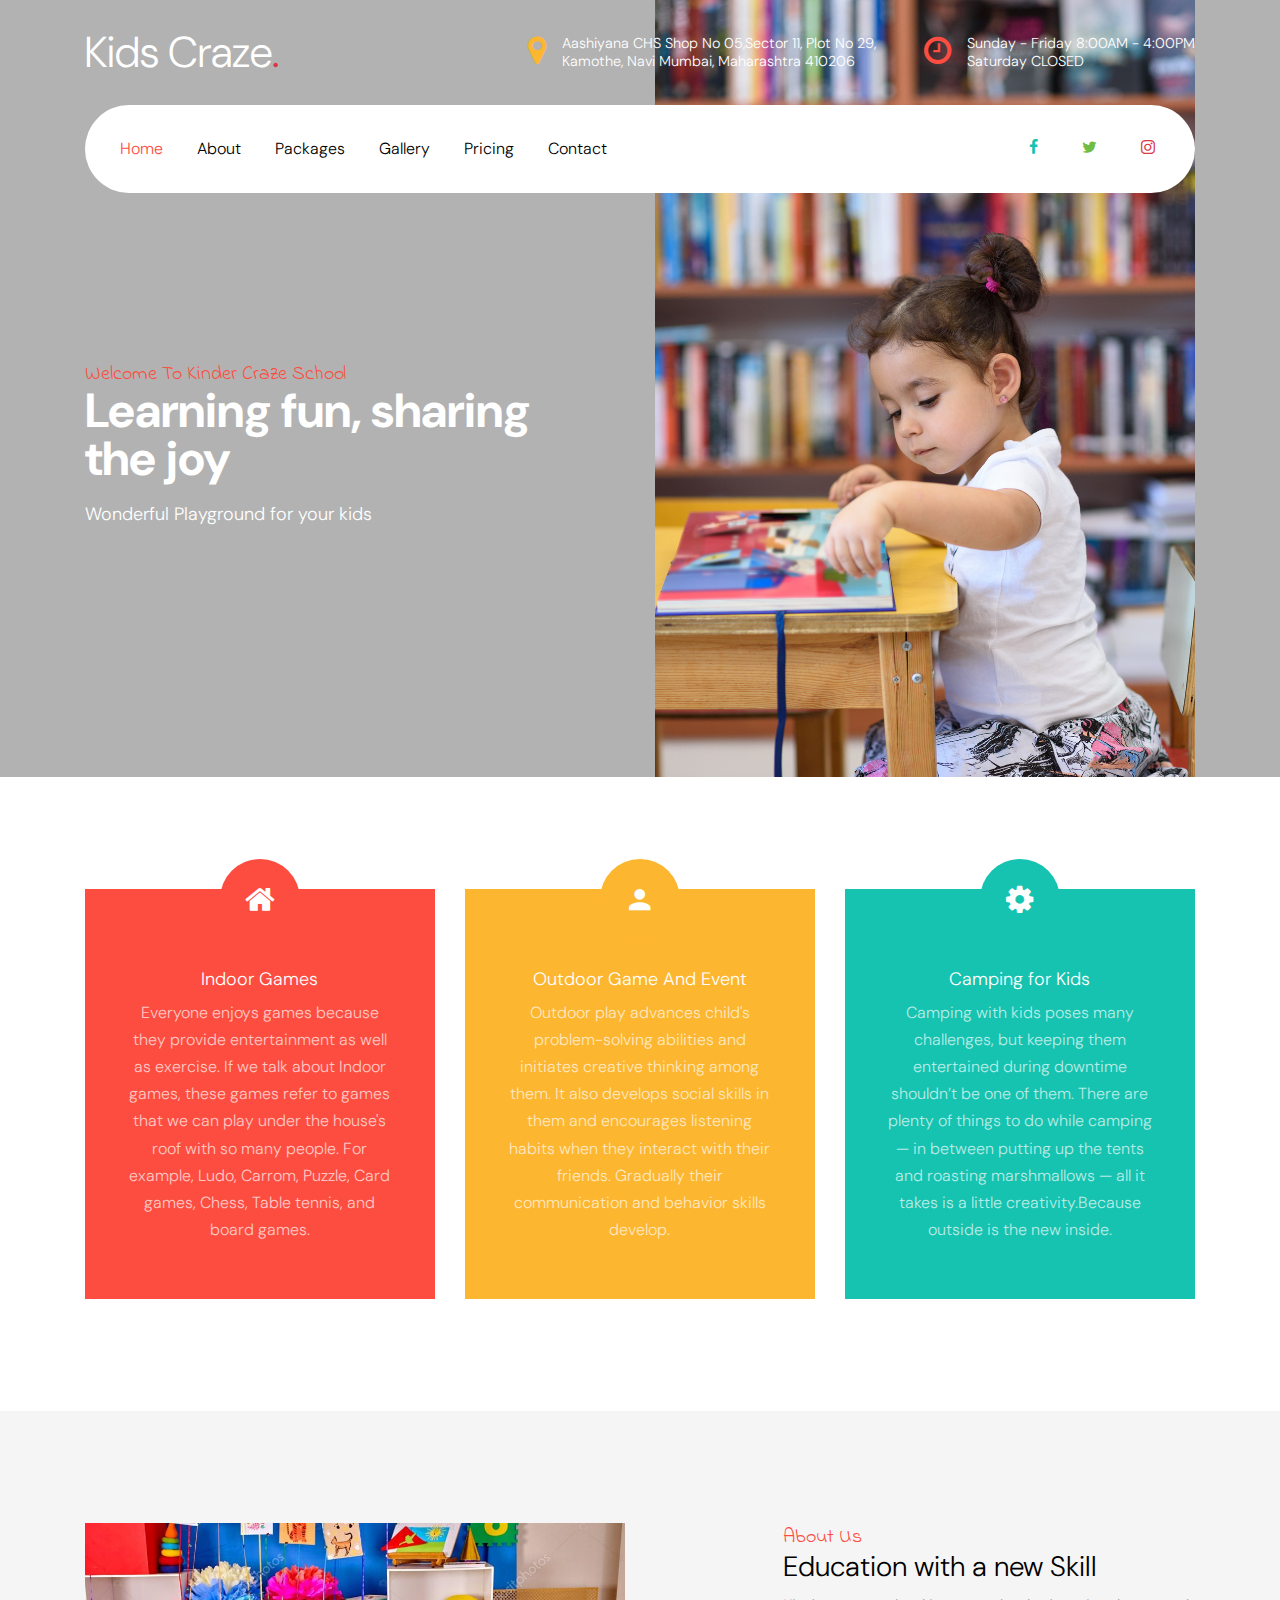
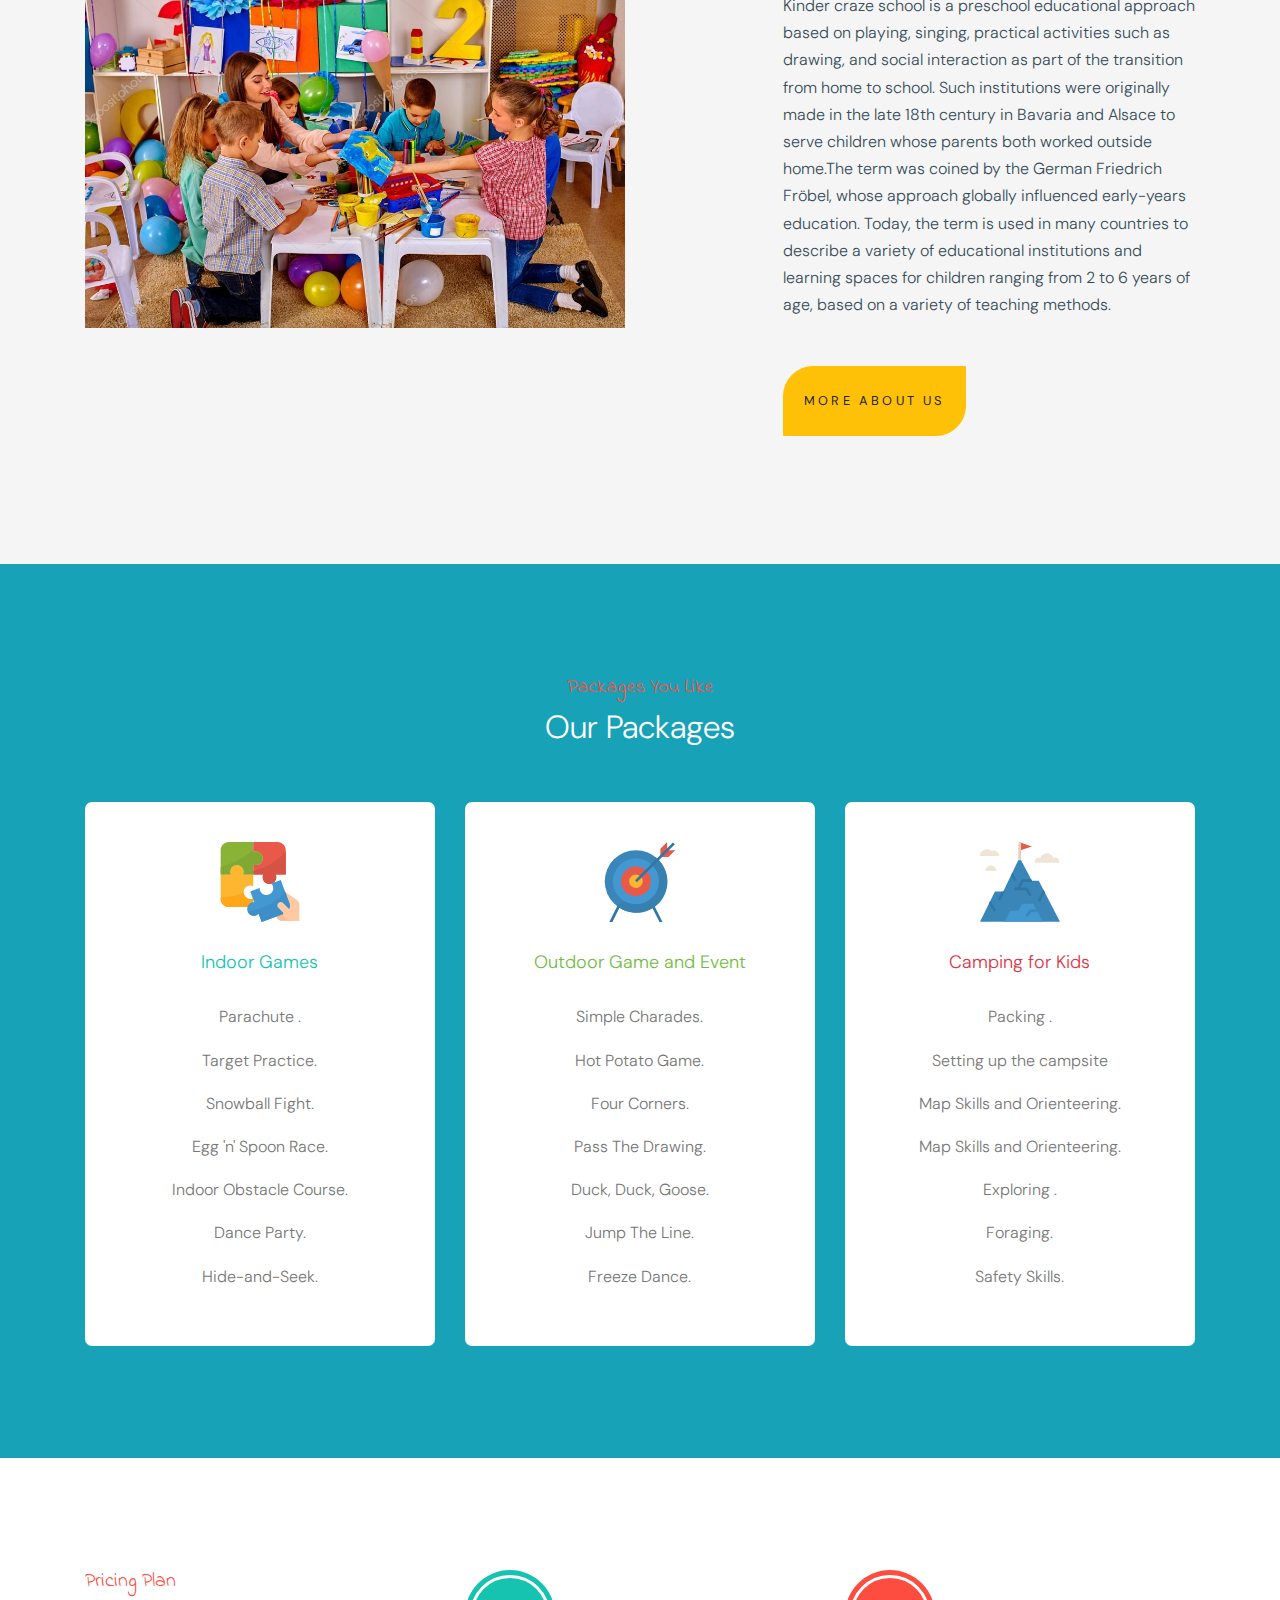
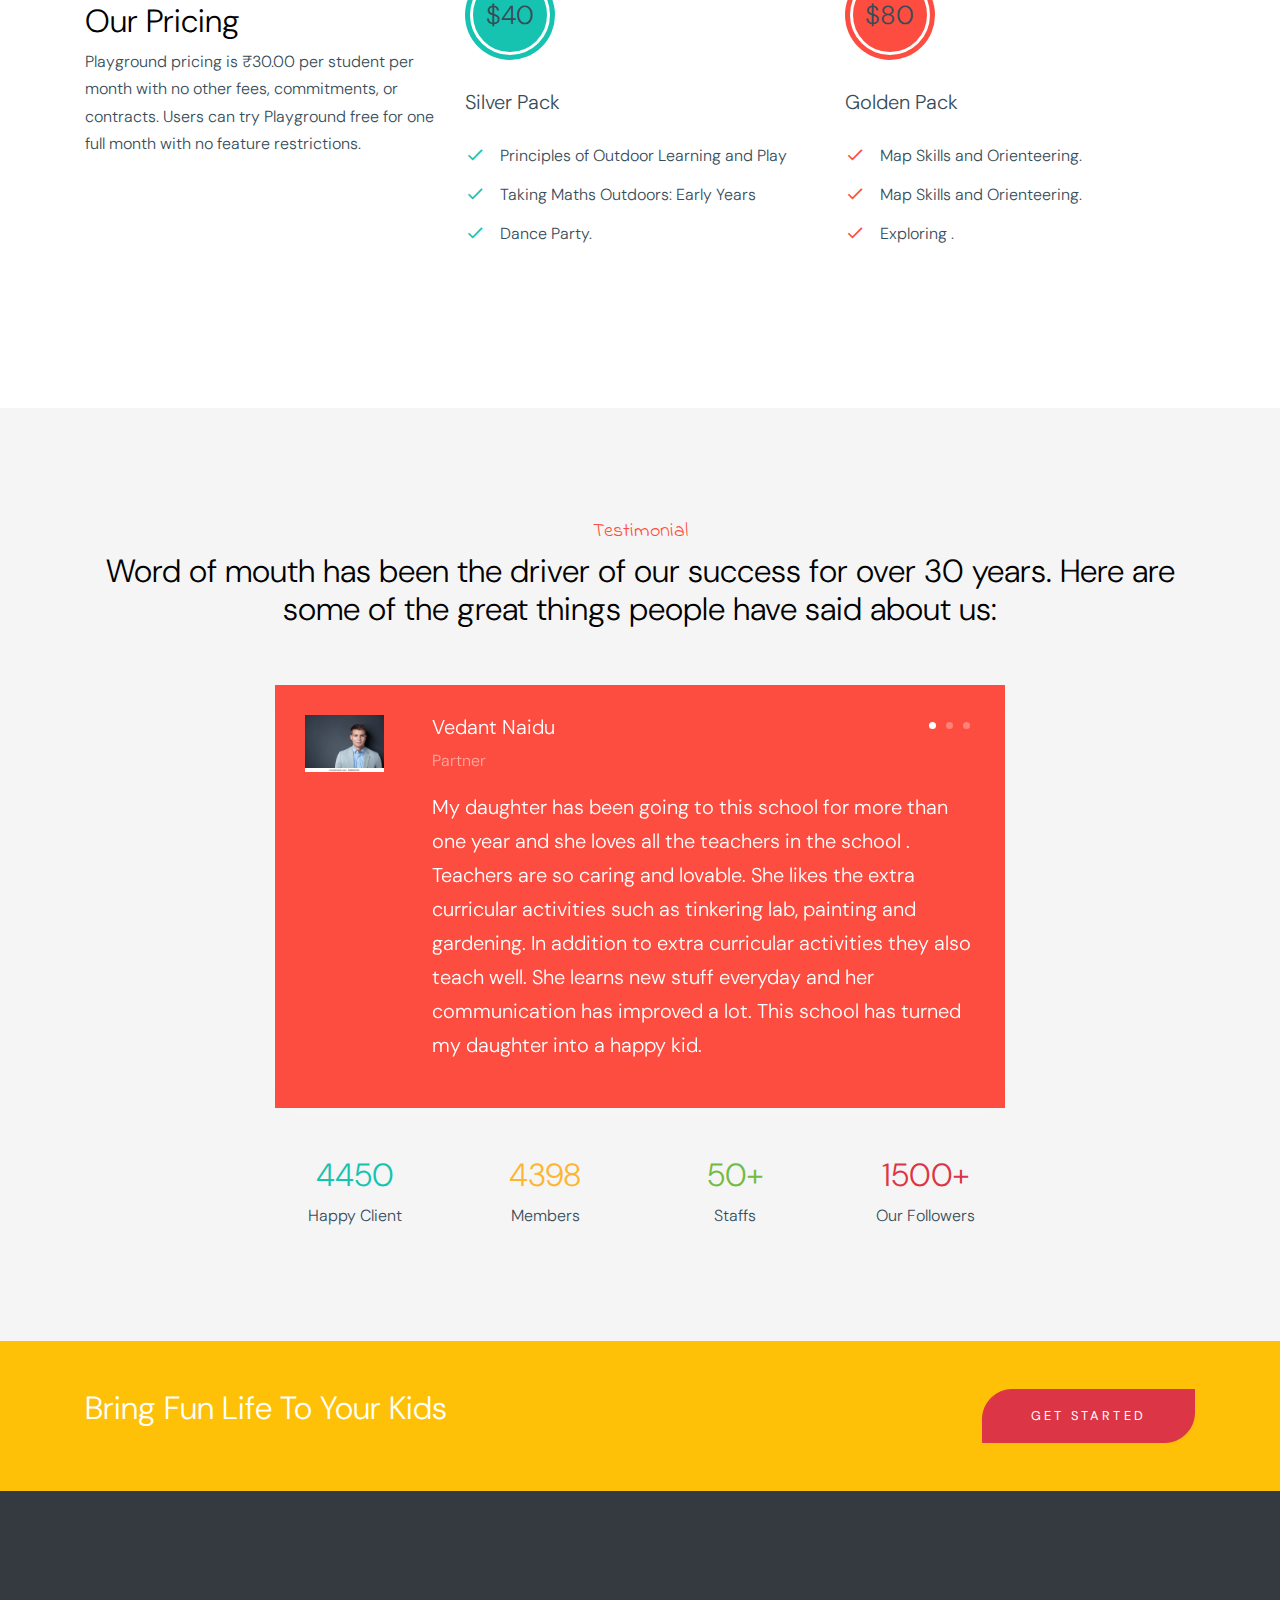
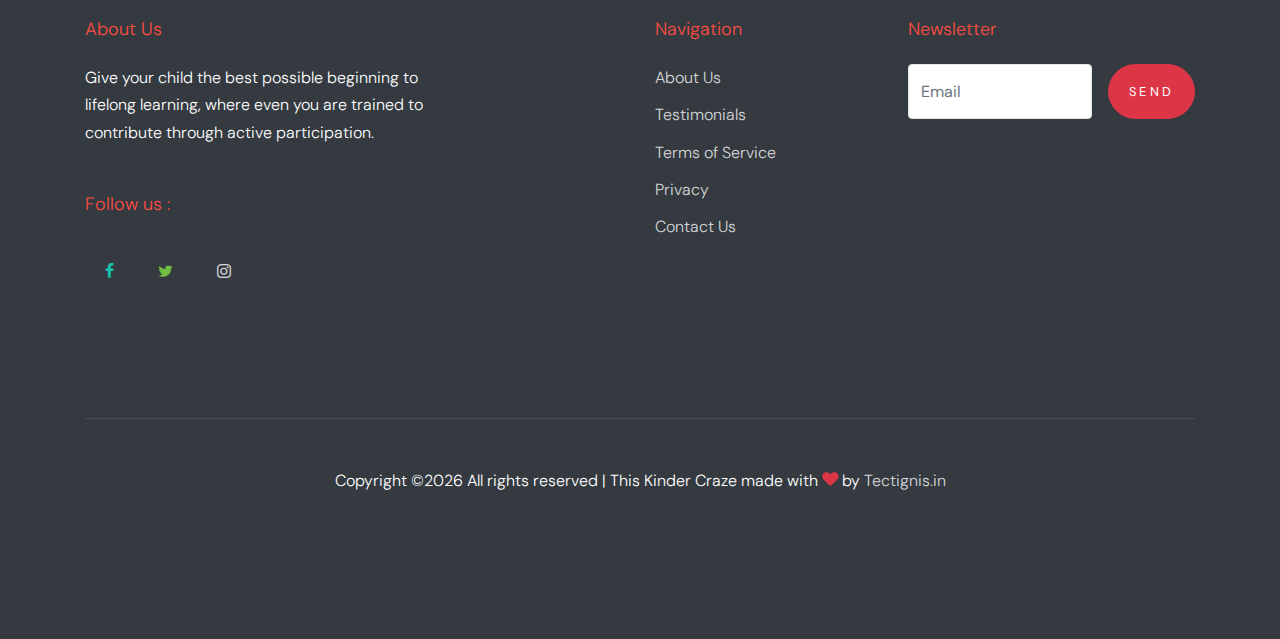
==== commit 938cd90e: "Merge branches 'main' and 'main' of https://github.com/tectignisofficial/kindercraze" ====
--- a/index.html
+++ b/index.html
@@ -2,7 +2,7 @@
 <html lang="en">
 
   <head>
-    <title>Kiddy &mdash; Website Template by Colorlib</title>
+    <title>Kinder Craze Schools  &mdash; Tectignis </title>
     <meta charset="utf-8">
     <meta name="viewport" content="width=device-width, initial-scale=1, shrink-to-fit=no">
 
@@ -45,12 +45,12 @@
         <div class="container mb-3">
           <div class="d-flex align-items-center">
             <div class="site-logo mr-auto">
-              <a href="index.html">Kiddy<span class="text-primary">.</span></a>
+              <a href="index.html">Kids Craze<span class="text-primary">.</span></a>
             </div>
             <div class="site-quick-contact d-none d-lg-flex ml-auto ">
               <div class="d-flex site-info align-items-center mr-5">
                 <span class="block-icon mr-3"><span class="icon-map-marker text-yellow"></span></span>
-                <span>34 Street Name, City Name Here, <br> United States</span>
+                <span>Aashiyana CHS Shop No 05,Sector 11, Plot No 29, <br> Kamothe, Navi Mumbai, Maharashtra 410206</span>
               </div>
               <div class="d-flex site-info align-items-center">
                 <span class="block-icon mr-3"><span class="icon-clock-o"></span></span>
@@ -80,9 +80,9 @@
               </nav>
 
               <div class="top-social ml-auto">
-                <a href="#"><span class="icon-facebook text-teal"></span></a>
-                <a href="#"><span class="icon-twitter text-success"></span></a>
-                <a href="#"><span class="icon-linkedin text-yellow"></span></a>
+                <a href="https://facebook.com/"><span class="icon-facebook text-teal"></span></a>
+                <a href="https://twitter.com/"><span class="icon-twitter text-success"></span></a>
+                <a href="https://instagram.com/"><span class="icon-instagram text-pink"></span></a>
               </div>
           </div>
         </div>
@@ -97,13 +97,13 @@
         <div class="container">
           <div class="row align-items-center ">
             <div class="col-md-5 mt-5 pt-5">
-              <span class="text-cursive h5 text-red">Welcome To Our Website</span>
-              <h1 class="mb-3 font-weight-bold text-teal">Bring Fun Life To Your Kids</h1>
-              <p>Amazing Playground for your kids</p>
-              <p class="mt-5"><a href="#" class="btn btn-primary py-4 btn-custom-1">Learn More</a></p>
+              <span class="text-cursive h5 text-red">Welcome To Kinder Craze School</span>
+              <h1 class="mb-3 font-weight-bold text-teal">Learning fun, sharing the joy</h1>
+              <p>Wonderful Playground for your kids</p>
+              
             </div>
             <div class="col-md-6 ml-auto align-self-end">
-              <img src="images/kid_transparent.png" alt="Image" class="img-fluid">
+              <img src="images\girl.jpg"  alt="Image" class="img-fluid">
               
             </div>
           </div>
@@ -120,7 +120,7 @@
                 <span class="icon-home"></span>
               </span>
               <h2>Indoor Games</h2>
-              <p>Lorem ipsum dolor sit amet, consectetur adipisicing elit. Minima nesciunt, mollitia, hic enim id culpa.</p>
+              <p>Everyone enjoys games because they provide entertainment as well as exercise. If we talk about Indoor games, these games refer to games that we can play under the house's roof with so many people. For example, Ludo, Carrom, Puzzle, Card games, Chess, Table tennis, and board games.</p>
             </div>
           </div>
           <div class="col-lg-4">
@@ -129,7 +129,8 @@
                 <span class="icon-person"></span>
               </span>
               <h2>Outdoor Game And Event</h2>
-              <p>Lorem ipsum dolor sit amet, consectetur adipisicing elit. Minima nesciunt, mollitia, hic enim id culpa.</p>
+              <p>
+                Outdoor play advances child's problem-solving abilities and initiates creative thinking among them. It also develops social skills in them and encourages listening habits when they interact with their friends. Gradually their communication and behavior skills develop.</p>
             </div>
           </div>
           <div class="col-lg-4">
@@ -138,7 +139,7 @@
                 <span class="icon-cog"></span>
               </span>
               <h2>Camping for Kids</h2>
-              <p>Lorem ipsum dolor sit amet, consectetur adipisicing elit. Minima nesciunt, mollitia, hic enim id culpa.</p>
+              <p>Camping with kids poses many challenges, but keeping them entertained during downtime shouldn’t be one of them. There are plenty of things to do while camping — in between putting up the tents and roasting marshmallows — all it takes is a little creativity.Because outside is the new inside.</p>
             </div>
           </div>
         </div>
@@ -149,14 +150,14 @@
       <div class="container">
         <div class="row">
           <div class="col-md-6 mb-5 mb-md-0">
-            <img src="images/img_1.jpg" alt="Image" class="img-fluid">
+            <img src="images\skech.jpg" alt="Image" class="img-fluid">
           </div>
           <div class="col-md-5 ml-auto pl-md-5">
             <span class="text-cursive h5 text-red">About Us</span>
-            <h3 class="text-black">Bring Fun Life To Your Kids</h3>
-            <p><span>Lorem ipsum dolor sit amet, consectetur adipisicing elit. Et harum, magni sequi nostrum maxime enim.</span><span>Magnam id atque dicta deleniti, ipsam ipsum distinctio. Facilis praesentium voluptatem accusamus, earum veritatis, laudantium.</span></p>
-
-            <p class="mt-5"><a href="#" class="btn btn-warning py-4 btn-custom-1">More About Us</a></p>
+            <h3 class="text-black">Education with a new Skill</h3>
+            <p><span>Kinder craze school is a preschool educational approach based on playing, singing, practical activities such as drawing, and social interaction as part of the transition from home to school. Such institutions were originally made in the late 18th century in Bavaria and Alsace to serve children whose parents both worked outside home.</span><span>The term was coined by the German Friedrich Fröbel, whose approach globally influenced early-years education. Today, the term is used in many countries to describe a variety of educational institutions and learning spaces for children ranging from 2 to 6 years of age, based on a variety of teaching methods.</span></p>
+
+            <p class="mt-5"><a href="about.html" class="btn btn-warning py-4 btn-custom-1">More About Us</a></p>
           </div>
         </div>
       </div>
@@ -176,24 +177,39 @@
             <div class="package text-center bg-white">
               <span class="img-wrap"><img src="images/flaticon/svg/001-jigsaw.svg" alt="Image" class="img-fluid"></span>
               <h3 class="text-teal">Indoor Games</h3>
-              <p>Lorem ipsum dolor sit amet. Consequatur aliquam, fuga maiores amet quo corporis distinctio soluta recusandae?</p>
-              <p><a href="#" class="btn btn-primary btn-custom-1 mt-4">Learn More</a></p>
+              <p> Parachute .</p>
+              <p>Target Practice.</p>
+              <p>Snowball Fight.</p>
+              <p>Egg 'n' Spoon Race.</p>
+              <p>Indoor Obstacle Course.</p>
+              <p>Dance Party.</p>
+              <p>Hide-and-Seek.</p>
             </div>
           </div>
           <div class="col-lg-4 mb-4 mb-lg-0">
             <div class="package text-center bg-white">
               <span class="img-wrap"><img src="images/flaticon/svg/002-target.svg" alt="Image" class="img-fluid"></span>
               <h3 class="text-success">Outdoor Game and Event</h3>
-              <p>Lorem ipsum dolor sit amet. Consequatur aliquam, fuga maiores amet quo corporis distinctio soluta recusandae?</p>
-              <p><a href="#" class="btn btn-warning btn-custom-1 mt-4">Learn More</a></p>
+              <p>Simple Charades.</p>
+              <p>Hot Potato Game.</p>
+              <p>Four Corners.</p>
+              <p>Pass The Drawing.</p>
+              <p>Duck, Duck, Goose.</p>
+              <p>Jump The Line.</p>
+              <p>Freeze Dance.</p>
             </div>
           </div>
           <div class="col-lg-4 mb-4 mb-lg-0">
             <div class="package text-center bg-white">
               <span class="img-wrap"><img src="images/flaticon/svg/003-mission.svg" alt="Image" class="img-fluid"></span>
               <h3 class="text-danger">Camping for Kids</h3>
-              <p>Lorem ipsum dolor sit amet. Consequatur aliquam, fuga maiores amet quo corporis distinctio soluta recusandae?</p>
-              <p><a href="#" class="btn btn-success btn-custom-1 mt-4">Learn More</a></p>
+              <p>Packing .</p>
+              <p>Setting up the campsite</p>
+              <p>Map Skills and Orienteering.</p>
+             <p>Map Skills and Orienteering.</p>
+             <p>Exploring .</p>
+             <p>Foraging.</p>
+             <p>Safety Skills.</p>
             </div>
           </div>
         </div>
@@ -206,34 +222,34 @@
           <div class="col-md-4">
             <span class="text-cursive h5 text-red d-block">Pricing Plan</span>
             <h2 class="text-black">Our Pricing</h2>
-            <p>Lorem ipsum dolor sit amet, consectetur adipisicing elit. Nemo quis cupiditate fugit, voluptatibus ullam, non laboriosam alias veniam, ex inventore iure sed?</p>
+            <p>Playground pricing is ₹30.00  per student per month with no other fees, commitments, or contracts. Users can try Playground free for one full month with no feature restrictions.</p>
           </div>
           <div class="col-md-4">
             <div class="pricing teal">
               <span class="price">
-                <span>$30</span>
+                <span>$40</span>
               </span>
               <h3>Silver Pack</h3>
               <ul class="ul-check list-unstyled teal">
-                <li>Lorem ipsum dolor sit amet</li>  
-                <li>Consectetur adipisicing elit</li>
-                <li>Nemo quis cupiditate</li>
+                <li>Principles of Outdoor Learning and Play </li>  
+                <li>Taking Maths Outdoors: Early Years</li>
+                <li>Dance Party.</li>
               </ul>
-              <p><a href="#" class="btn btn-teal btn-custom-1 mt-4">Buy Now</a></p>
+             
             </div>
           </div>
           <div class="col-md-4">
             <div class="pricing danger">
               <span class="price">
-                <span>$70</span>
+                <span>$80</span>
               </span>
               <h3>Golden Pack</h3>
               <ul class="ul-check list-unstyled danger">
-                <li>Lorem ipsum dolor sit amet</li>  
-                <li>Consectetur adipisicing elit</li>
-                <li>Nemo quis cupiditate</li>
+                <li>Map Skills and Orienteering.</li>  
+                <li>Map Skills and Orienteering.</li>
+                <li>Exploring .</li>
               </ul>
-              <p><a href="#" class="btn btn-danger btn-custom-1 mt-4">Buy Now</a></p>
+              
             </div>
           </div>
         </div>
@@ -245,7 +261,7 @@
         <div class="row mb-5">
           <div class="col-12 text-center">
             <span class="text-cursive h5 text-red d-block">Testimonial</span>
-            <h2 class="text-black">What Our Client Says About Us</h2>
+            <h2 class="text-black">Word of mouth has been the driver of our success for over 30 years. Here are some of the great things people have said about us:</h2>
           </div>
         </div>
         <div class="row justify-content-center">
@@ -256,34 +272,34 @@
               <div class="owl-carousel nonloop-block-13">
                 <div class="testimonial-3 d-flex">
                   <div class="vcard-wrap mr-5">
-                    <img src="images/person_1.jpg" alt="Image" class="vcard img-fluid">
+                    <img src="images\logo.jpg" alt="Image" class="vcard img-fluid">
                   </div>
                   <div class="text">
-                    <h3>Jeff Woodland</h3>
+                    <h3>Vedant Naidu</h3>
                     <p class="position">Partner</p>
-                    <p>Lorem ipsum dolor sit amet, consectetur adipisicing elit. Aliquam earum libero rem maxime magnam. Similique esse ab earum, autem consectetur.</p>
+                    <p>My daughter has been going to this school for more than one year and she loves all the teachers in the school . Teachers are so caring and lovable. She likes the extra curricular activities such as tinkering lab, painting and gardening. In addition to extra curricular activities they also teach well. She learns new stuff everyday and her communication has improved a lot. This school has turned my daughter into a happy kid.</p>
                   </div>
                 </div>
 
                 <div class="testimonial-3 d-flex">
                   <div class="vcard-wrap mr-5">
-                    <img src="images/person_3.jpg" alt="Image" class="vcard img-fluid">
+                    <img src="images\craze.jpg" alt="Image" class="vcard img-fluid">
                   </div>
                   <div class="text">
-                    <h3>Jeff Woodland</h3>
+                    <h3>Monika Gore</h3>
                     <p class="position">Partner</p>
-                    <p>Lorem ipsum dolor sit amet, consectetur adipisicing elit. Aliquam earum libero rem maxime magnam. Similique esse ab earum, autem consectetur.</p>
+                    <p>This is our 5th year at CMP and we couldn’t be happier for being part of this amazing school! This is truly a place where kids can be kids: they will play in puddles when it’s raining (while using appropriate gear – rain boots and jackets), they will play in the mud kitchen, they will have so much fun! The outdoor activities are our favorites: Nature Lab, Chicken Coop, outdoor decks, Tinkering, Art Studio and Music Garden.</p>
                   </div>
                 </div>
 
                 <div class="testimonial-3 d-flex">
                   <div class="vcard-wrap mr-5">
-                    <img src="images/person_2.jpg" alt="Image" class="vcard img-fluid">
+                    <img src="images\logo22.jpg" alt="Image" class="vcard img-fluid">
                   </div>
                   <div class="text">
-                    <h3>Jeff Woodland</h3>
+                    <h3>Dipali Kale</h3>
                     <p class="position">Partner</p>
-                    <p>Lorem ipsum dolor sit amet, consectetur adipisicing elit. Aliquam earum libero rem maxime magnam. Similique esse ab earum, autem consectetur.</p>
+                    <p>We have been sending our son to Atharva Kale Preschool for 3 years now and the progress in development we see in our son is just a joy. He learns so much new stuff and words that it sometime raises an eyebrow, a very positive one, such as where did you get that word from, unexpected but very perfect and accurate description.</p>
                   </div>
                 </div>
               </div>
@@ -298,7 +314,7 @@
 
             <div class="row">
               <div class="col-lg-3 text-center">
-                <span class="text-teal h2 d-block">3423</span>
+                <span class="text-teal h2 d-block">4450</span>
                 <span>Happy Client</span>
               </div>
               <div class="col-lg-3 text-center">
@@ -310,7 +326,7 @@
                 <span>Staffs</span>
               </div>
               <div class="col-lg-3 text-center">
-                <span class="text-danger h2 d-block">2000+</span>
+                <span class="text-danger h2 d-block">1500+</span>
                 <span>Our Followers</span>
               </div>
             </div>
@@ -338,39 +354,45 @@
       <div class="container">
         <div class="row">
           <div class="col-lg-4">
-            <h2 class="footer-heading mb-3">About Us</h2>
-                <p class="mb-5">Far far away, behind the word mountains, far from the countries Vokalia and Consonantia, there live the blind texts. </p>
-
-                <h2 class="footer-heading mb-4">Newsletter</h2>
+            <h2 class="footer-heading mb-4">About Us</h2>
+                <p class="mb-5">Give your child the best possible beginning to lifelong learning, where even you are trained to contribute through active participation. </p>
+
+                <!-- <h2 class="footer-heading mb-4">Newsletter</h2>
                 <form action="#" class="d-flex" class="subscribe">
                   <input type="text" class="form-control mr-3" placeholder="Email">
                   <input type="submit" value="Send" class="btn btn-primary">
-                </form>
+                </form> -->
+                
+                  <h2 class="footer-heading mb-4">Follow us :</h2>
+                  <ul class="list-unstyled">
+                    <div class="top-social ml-auto">
+                      <a href="https://facebook.com/"><span class="icon-facebook text-teal"></span></a>
+                      <a href="https://twitter.com/"><span class="icon-twitter text-success"></span></a>
+                      <a href="https://instagram.com/"><span class="icon-instagram text-pink"></span></a>
+                    </div>
+                  </ul>
+                
           </div>
           <div class="col-lg-8 ml-auto">
             <div class="row">
               <div class="col-lg-4 ml-auto">
                 <h2 class="footer-heading mb-4">Navigation</h2>
                 <ul class="list-unstyled">
-                  <li><a href="#">About Us</a></li>
+                  <li><a href="about.html">About Us</a></li>
                   <li><a href="#">Testimonials</a></li>
                   <li><a href="#">Terms of Service</a></li>
                   <li><a href="#">Privacy</a></li>
                   <li><a href="#">Contact Us</a></li>
                 </ul>
               </div>
-              <div class="col-lg-4">
-                <h2 class="footer-heading mb-4">Navigation</h2>
-                <ul class="list-unstyled">
-                  <li><a href="#">About Us</a></li>
-                  <li><a href="#">Testimonials</a></li>
-                  <li><a href="#">Terms of Service</a></li>
-                  <li><a href="#">Privacy</a></li>
-                  <li><a href="#">Contact Us</a></li>
-                </ul>
-                
-              </div>
-
+              
+              <div class="col-lg-5">
+                 <h2 class="footer-heading mb-4">Newsletter</h2>
+                    <form action="#" class="d-flex" class="subscribe">
+                      <input type="text" class="form-control mr-3" placeholder="Email">
+                      <input type="submit" value="Send" class="btn btn-primary">
+                    </form>
+              </div>
               
               
             </div>
@@ -381,7 +403,7 @@
             <div class="border-top pt-5">
               <p>
             <!-- Link back to Colorlib can't be removed. Template is licensed under CC BY 3.0. -->
-            Copyright &copy;<script>document.write(new Date().getFullYear());</script> All rights reserved | This template is made with <i class="icon-heart text-danger" aria-hidden="true"></i> by <a href="https://colorlib.com" target="_blank" >Colorlib</a>
+            Copyright &copy;<script>document.write(new Date().getFullYear());</script> All rights reserved | This Kinder Craze made with <i class="icon-heart text-danger" aria-hidden="true"></i> by <a href="https://tectignis.in/" target="_blank" >Tectignis.in</a>
             <!-- Link back to Colorlib can't be removed. Template is licensed under CC BY 3.0. -->
             </p>
             </div>
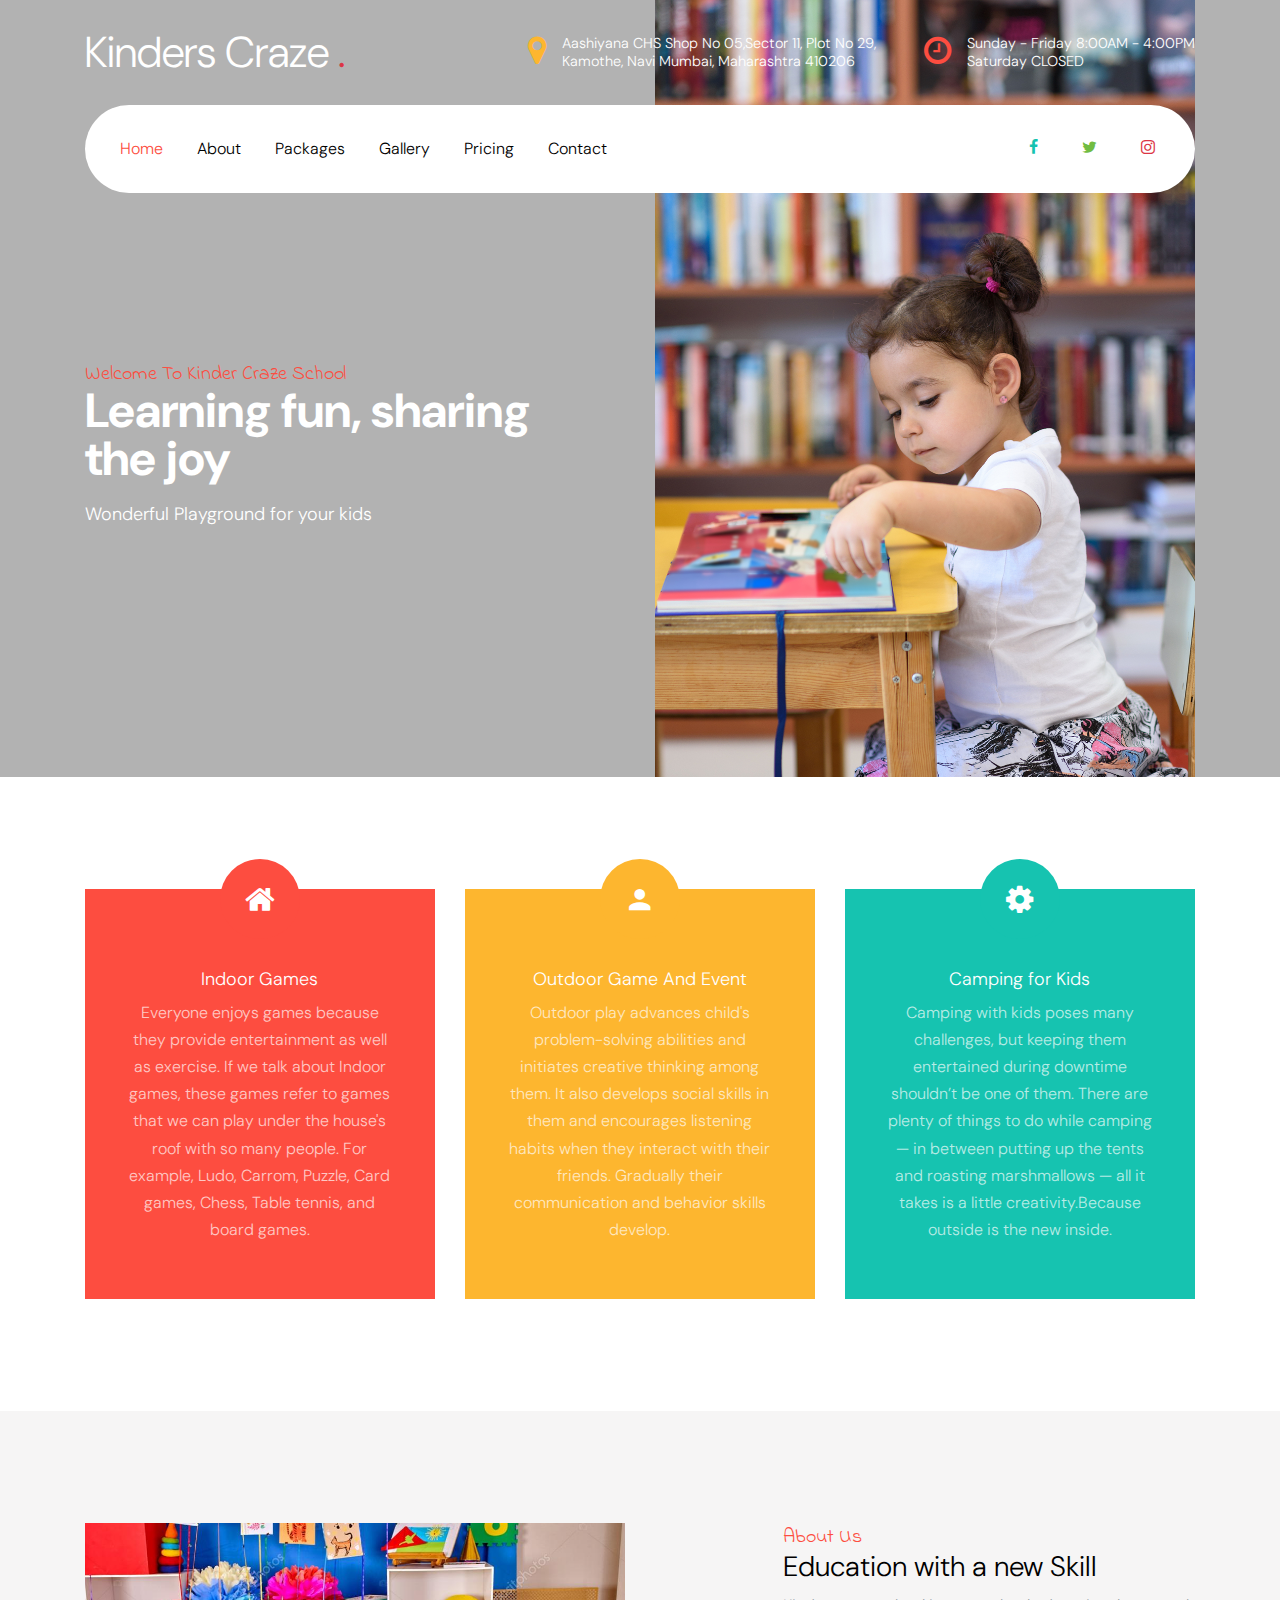
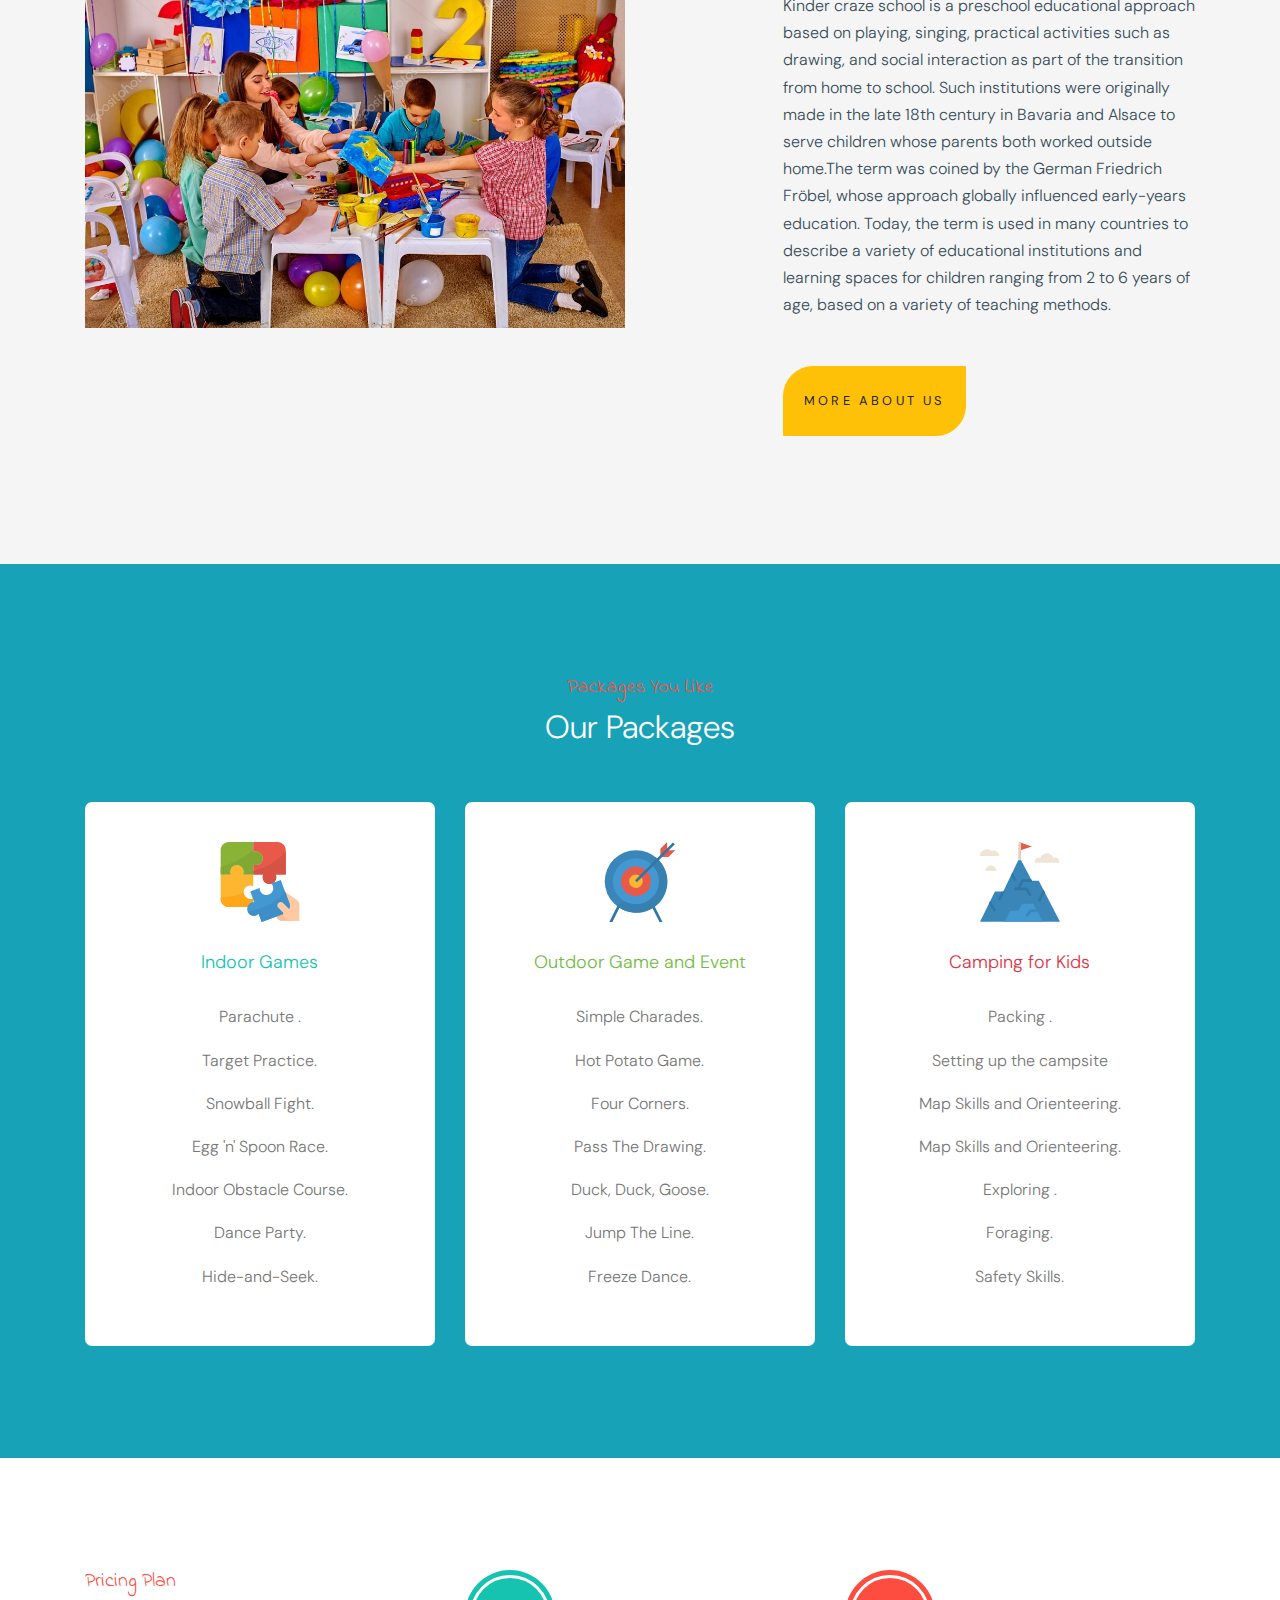
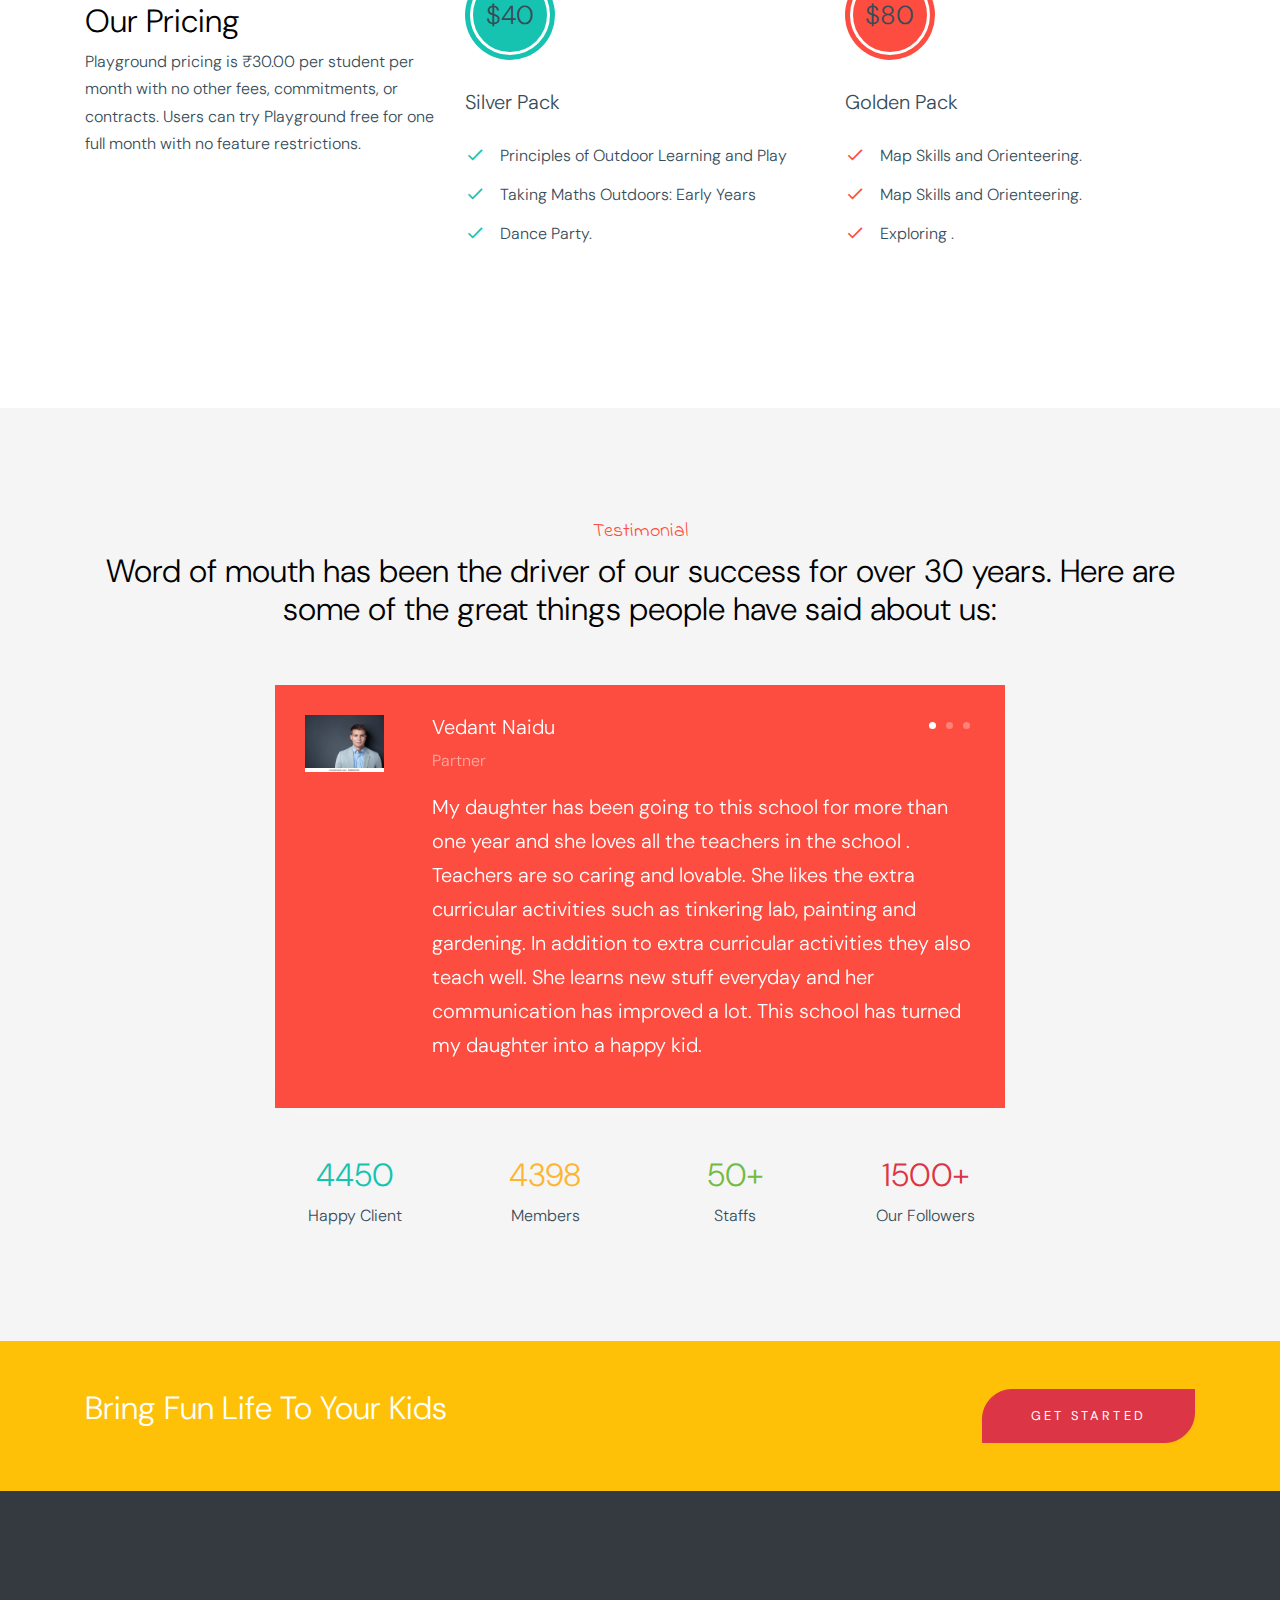
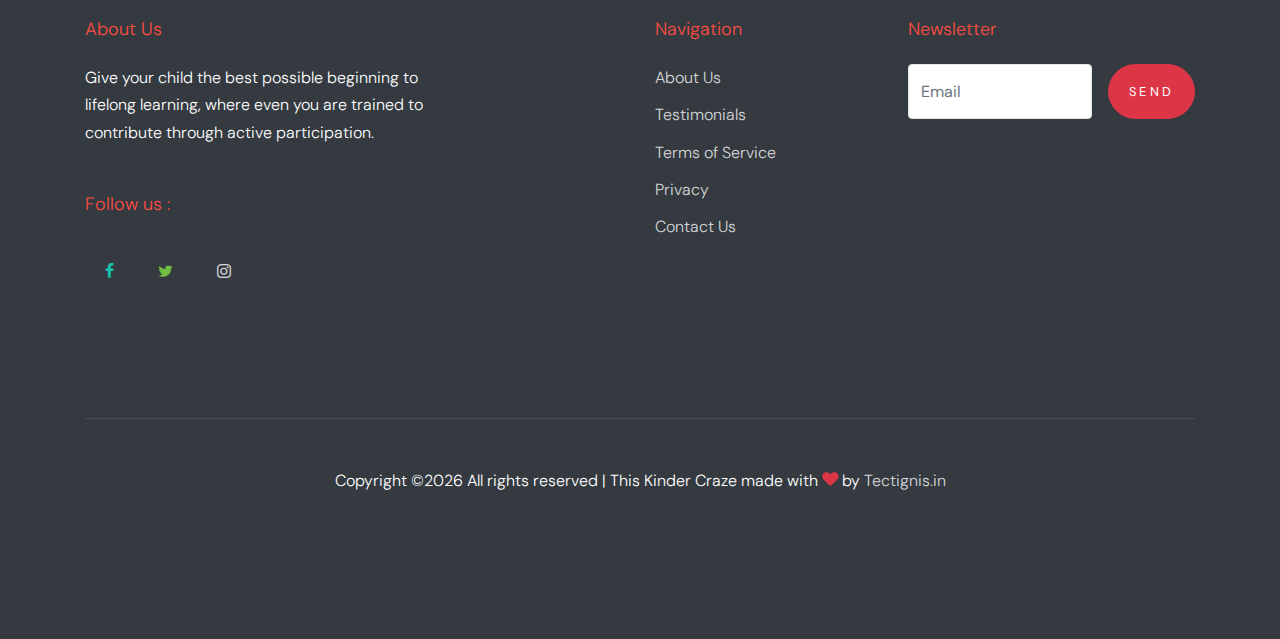
==== commit b7ce5f4f: "ccccc" ====
--- a/index.html
+++ b/index.html
@@ -45,7 +45,7 @@
         <div class="container mb-3">
           <div class="d-flex align-items-center">
             <div class="site-logo mr-auto">
-              <a href="index.html">Kids Craze<span class="text-primary">.</span></a>
+              <a href="index.html">Kinders Craze <span class="text-primary">.</span></a>
             </div>
             <div class="site-quick-contact d-none d-lg-flex ml-auto ">
               <div class="d-flex site-info align-items-center mr-5">
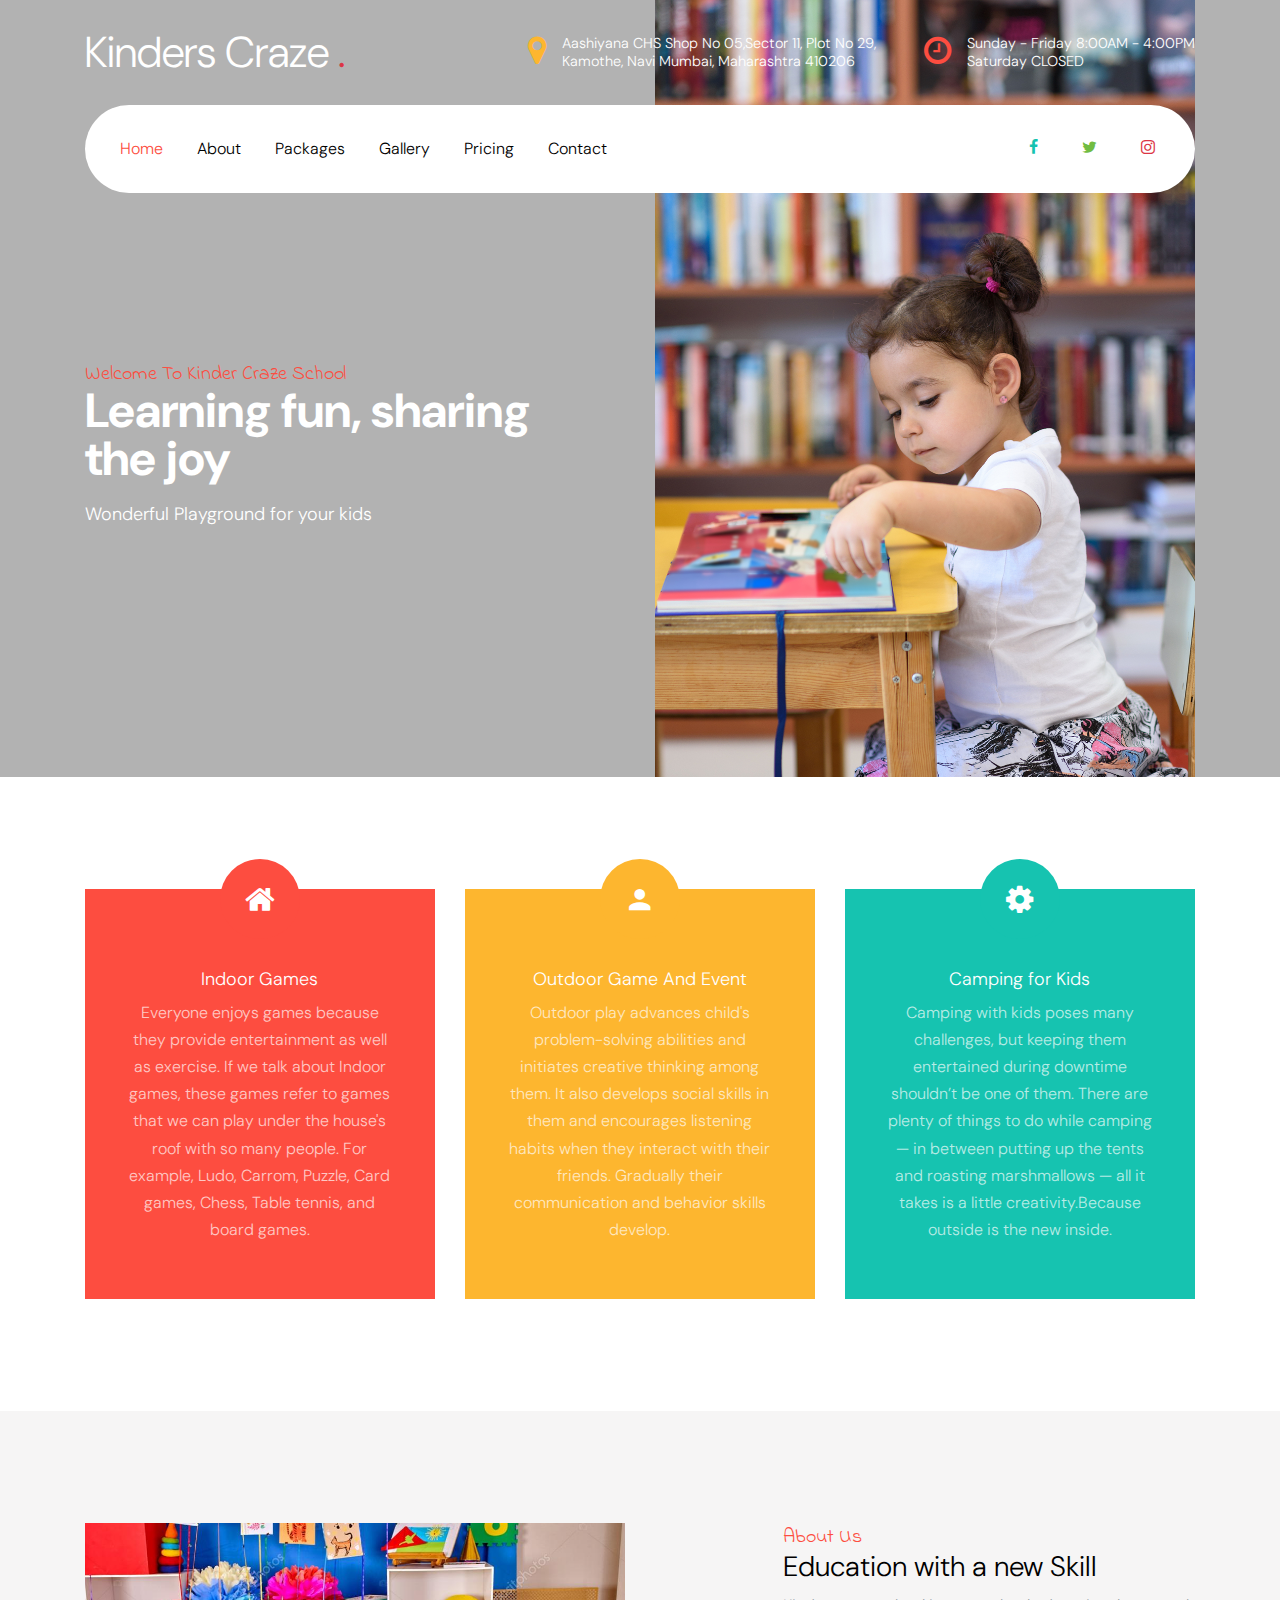
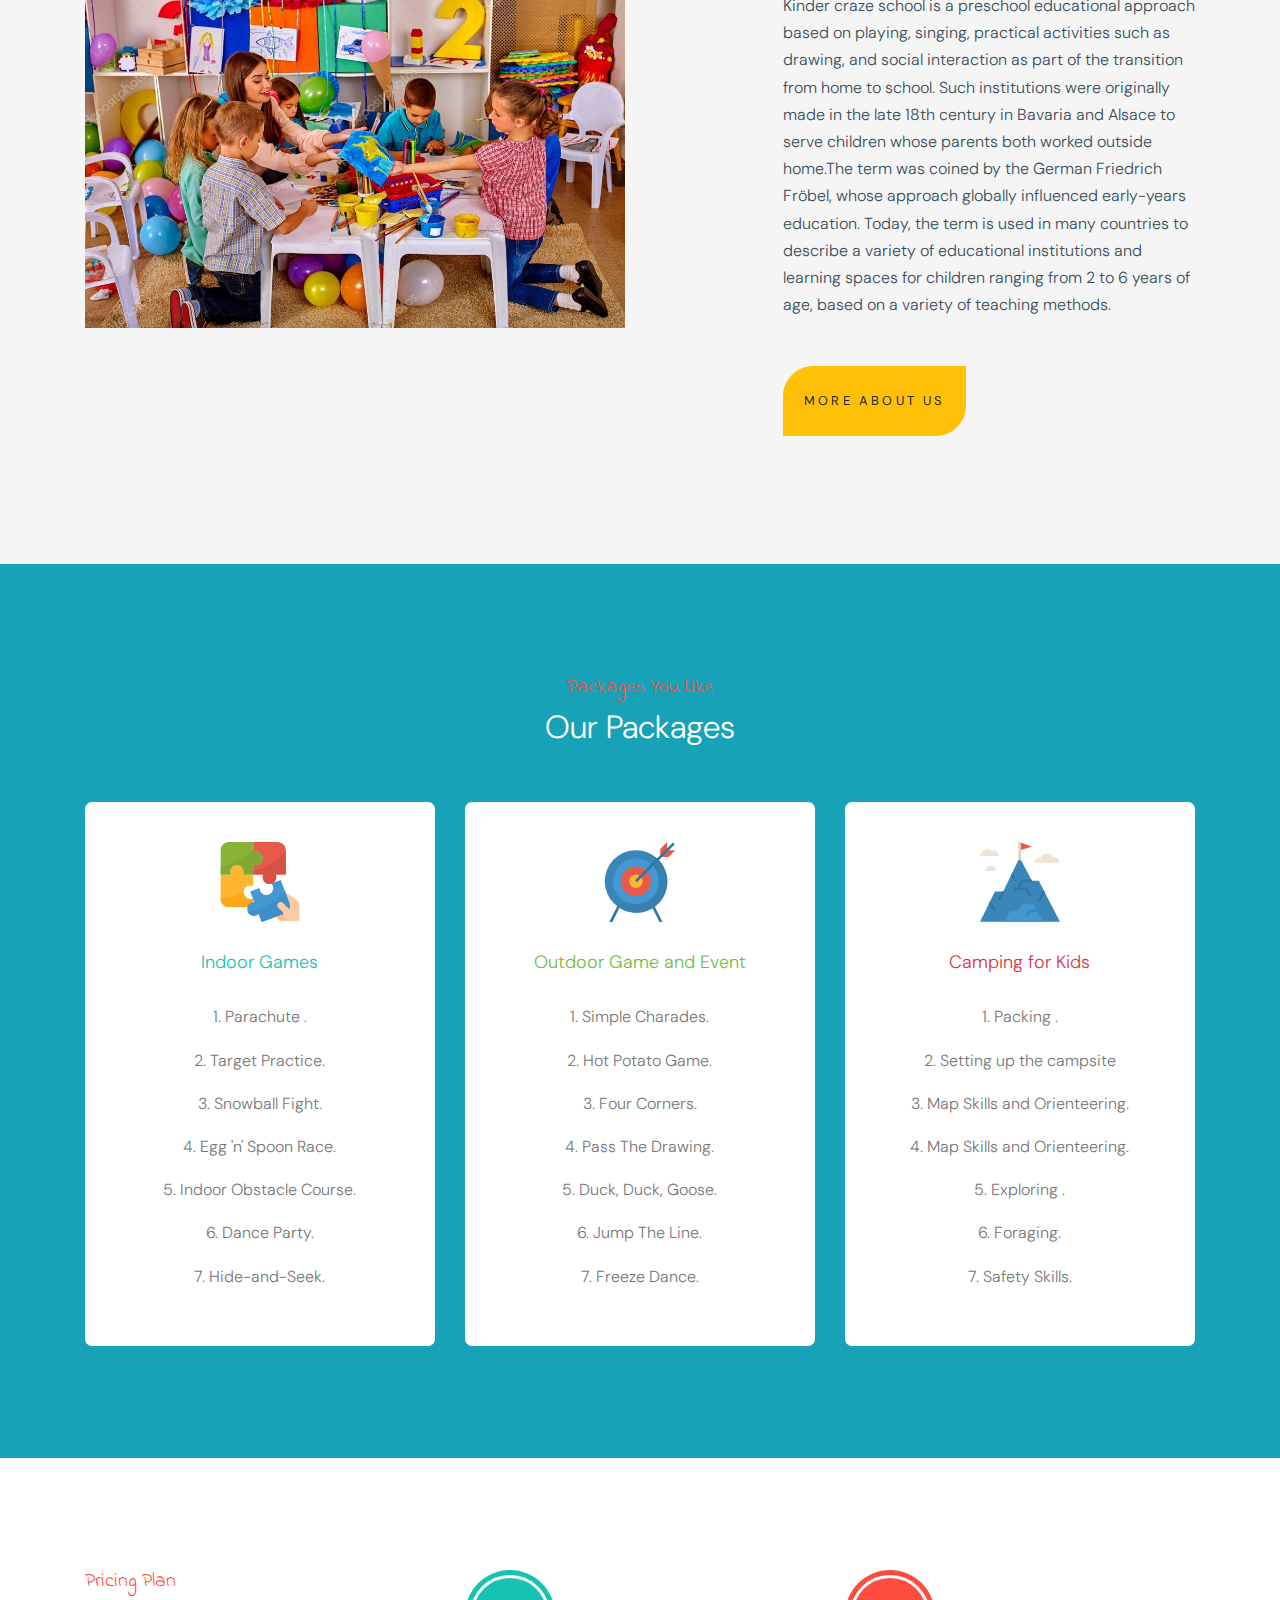
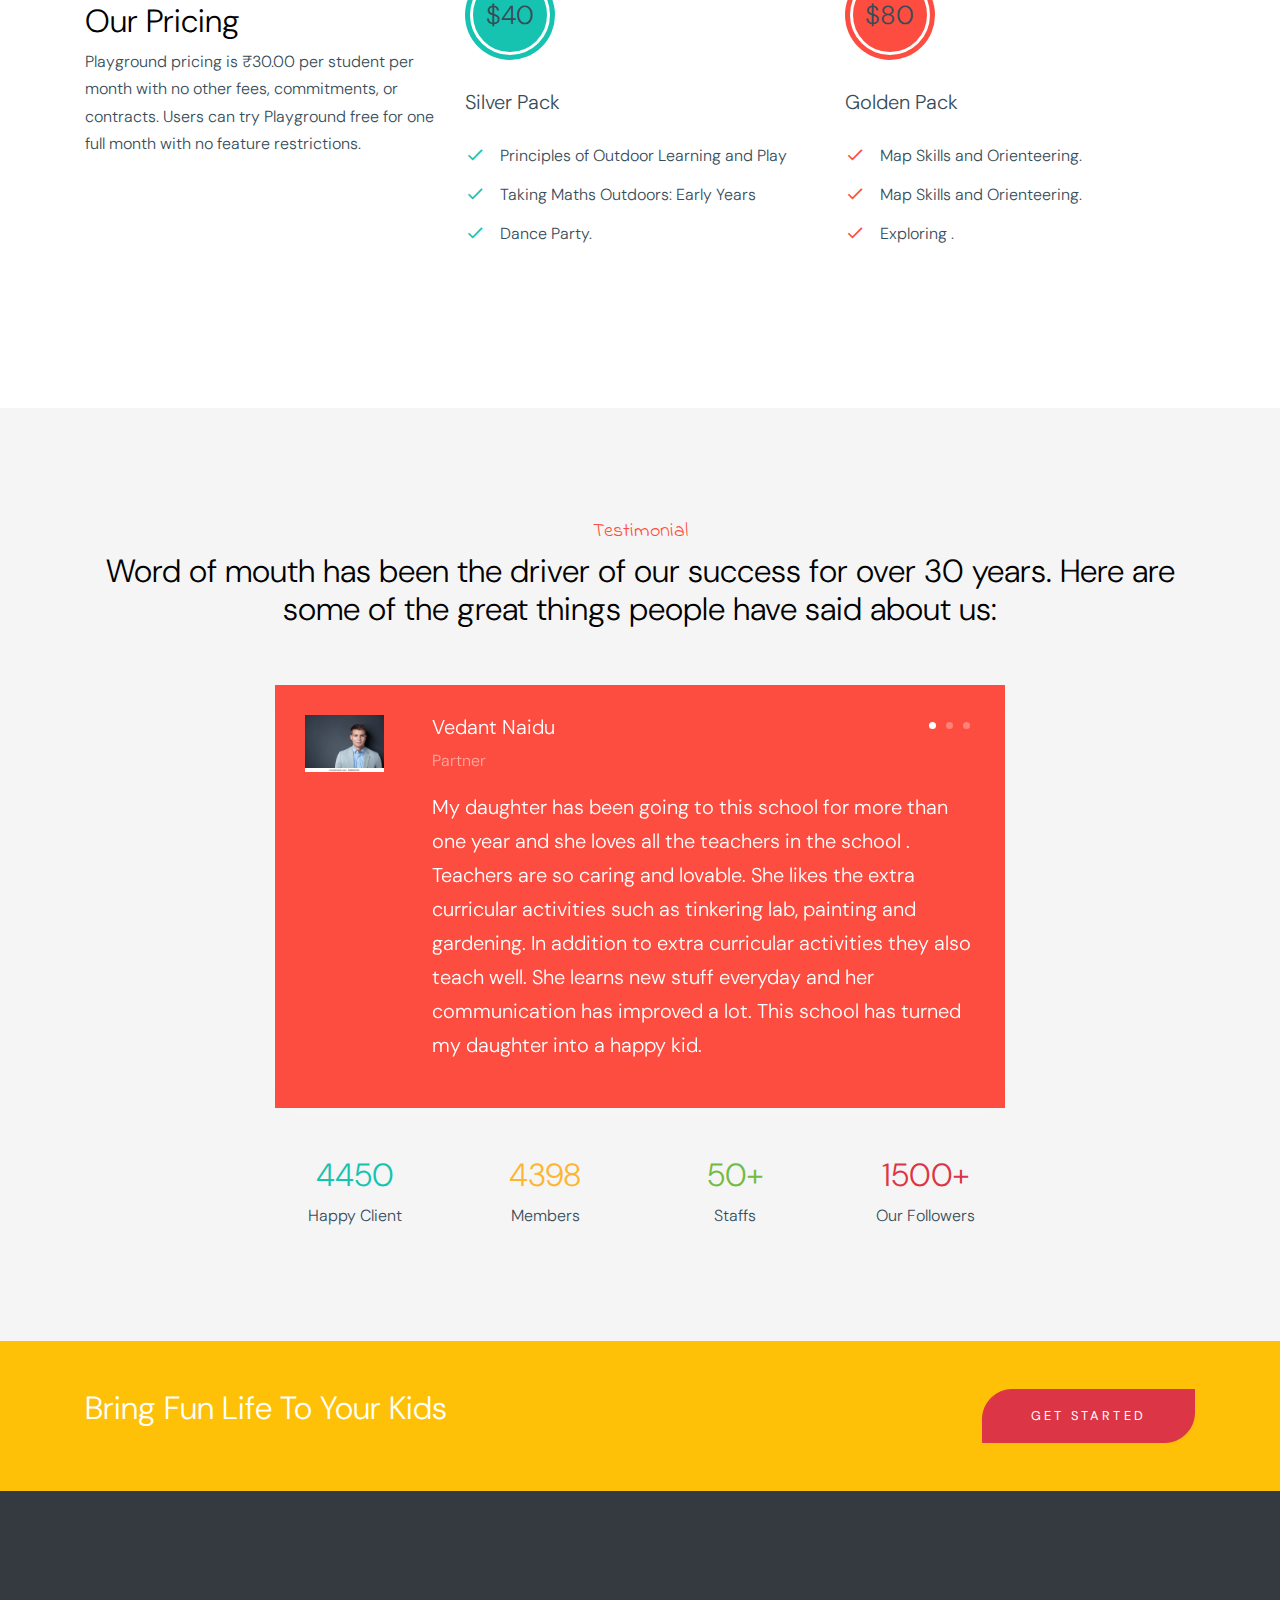
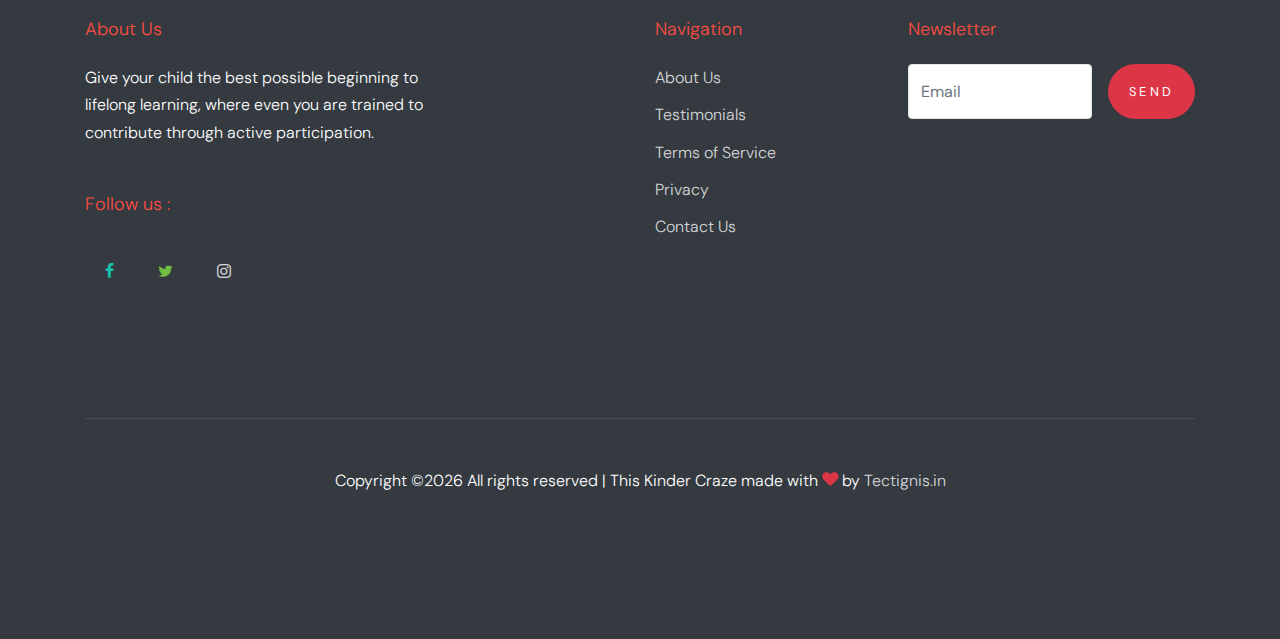
==== commit d59685dd: "change" ====
--- a/index.html
+++ b/index.html
@@ -177,39 +177,39 @@
             <div class="package text-center bg-white">
               <span class="img-wrap"><img src="images/flaticon/svg/001-jigsaw.svg" alt="Image" class="img-fluid"></span>
               <h3 class="text-teal">Indoor Games</h3>
-              <p> Parachute .</p>
-              <p>Target Practice.</p>
-              <p>Snowball Fight.</p>
-              <p>Egg 'n' Spoon Race.</p>
-              <p>Indoor Obstacle Course.</p>
-              <p>Dance Party.</p>
-              <p>Hide-and-Seek.</p>
+              <p>1.  Parachute .</p>
+              <p>2.  Target Practice.</p>
+              <p>3.  Snowball Fight.</p>
+              <p>4.  Egg 'n' Spoon Race.</p>
+              <p>5.  Indoor Obstacle Course.</p>
+              <p>6.  Dance Party.</p>
+              <p>7.  Hide-and-Seek.</p>
             </div>
           </div>
           <div class="col-lg-4 mb-4 mb-lg-0">
             <div class="package text-center bg-white">
               <span class="img-wrap"><img src="images/flaticon/svg/002-target.svg" alt="Image" class="img-fluid"></span>
               <h3 class="text-success">Outdoor Game and Event</h3>
-              <p>Simple Charades.</p>
-              <p>Hot Potato Game.</p>
-              <p>Four Corners.</p>
-              <p>Pass The Drawing.</p>
-              <p>Duck, Duck, Goose.</p>
-              <p>Jump The Line.</p>
-              <p>Freeze Dance.</p>
+              <p>1.  Simple Charades.</p>
+              <p>2.  Hot Potato Game.</p>
+              <p>3.  Four Corners.</p>
+              <p>4.  Pass The Drawing.</p>
+              <p>5.  Duck, Duck, Goose.</p>
+              <p>6.  Jump The Line.</p>
+              <p>7.  Freeze Dance.</p>
             </div>
           </div>
           <div class="col-lg-4 mb-4 mb-lg-0">
             <div class="package text-center bg-white">
               <span class="img-wrap"><img src="images/flaticon/svg/003-mission.svg" alt="Image" class="img-fluid"></span>
               <h3 class="text-danger">Camping for Kids</h3>
-              <p>Packing .</p>
-              <p>Setting up the campsite</p>
-              <p>Map Skills and Orienteering.</p>
-             <p>Map Skills and Orienteering.</p>
-             <p>Exploring .</p>
-             <p>Foraging.</p>
-             <p>Safety Skills.</p>
+              <p>1.  Packing .</p>
+              <p>2.  Setting up the campsite</p>
+              <p>3.  Map Skills and Orienteering.</p>
+             <p>4.   Map Skills and Orienteering.</p>
+             <p>5.   Exploring .</p>
+             <p>6.   Foraging.</p>
+             <p>7.   Safety Skills.</p>
             </div>
           </div>
         </div>
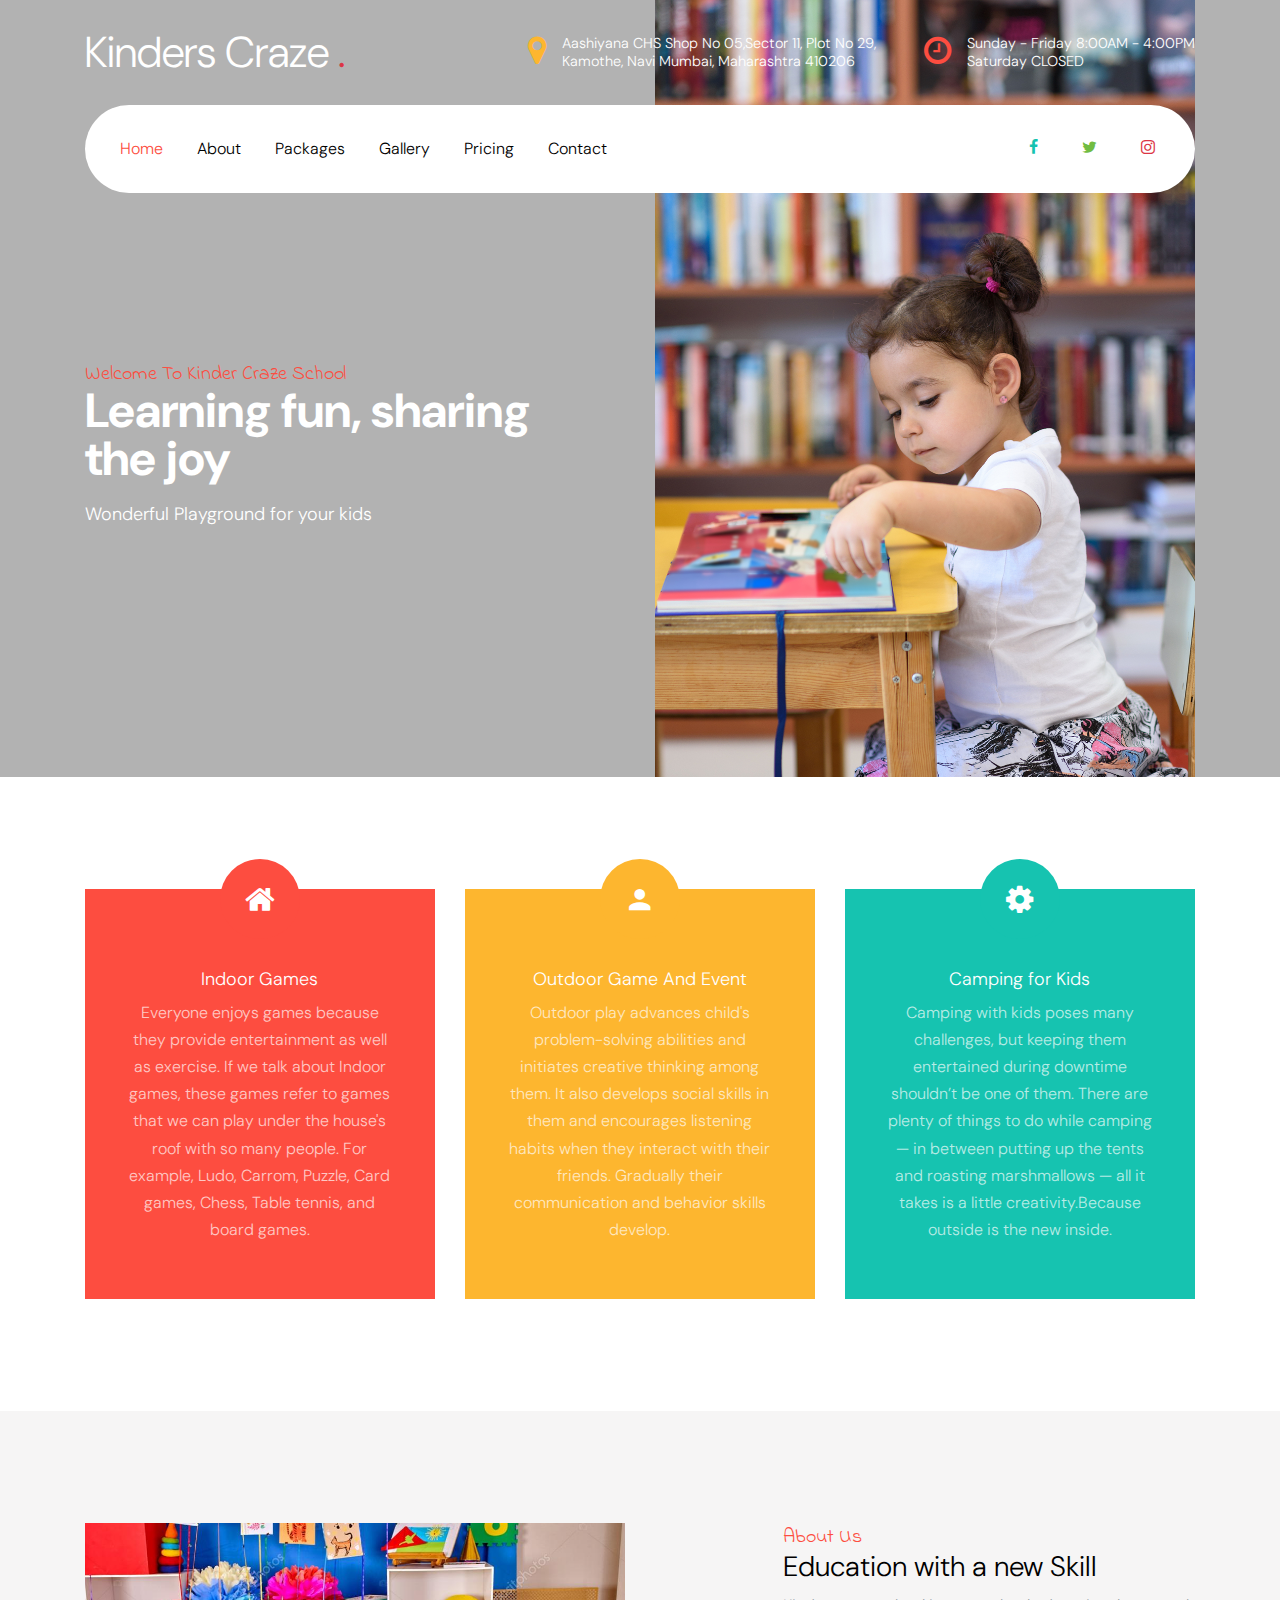
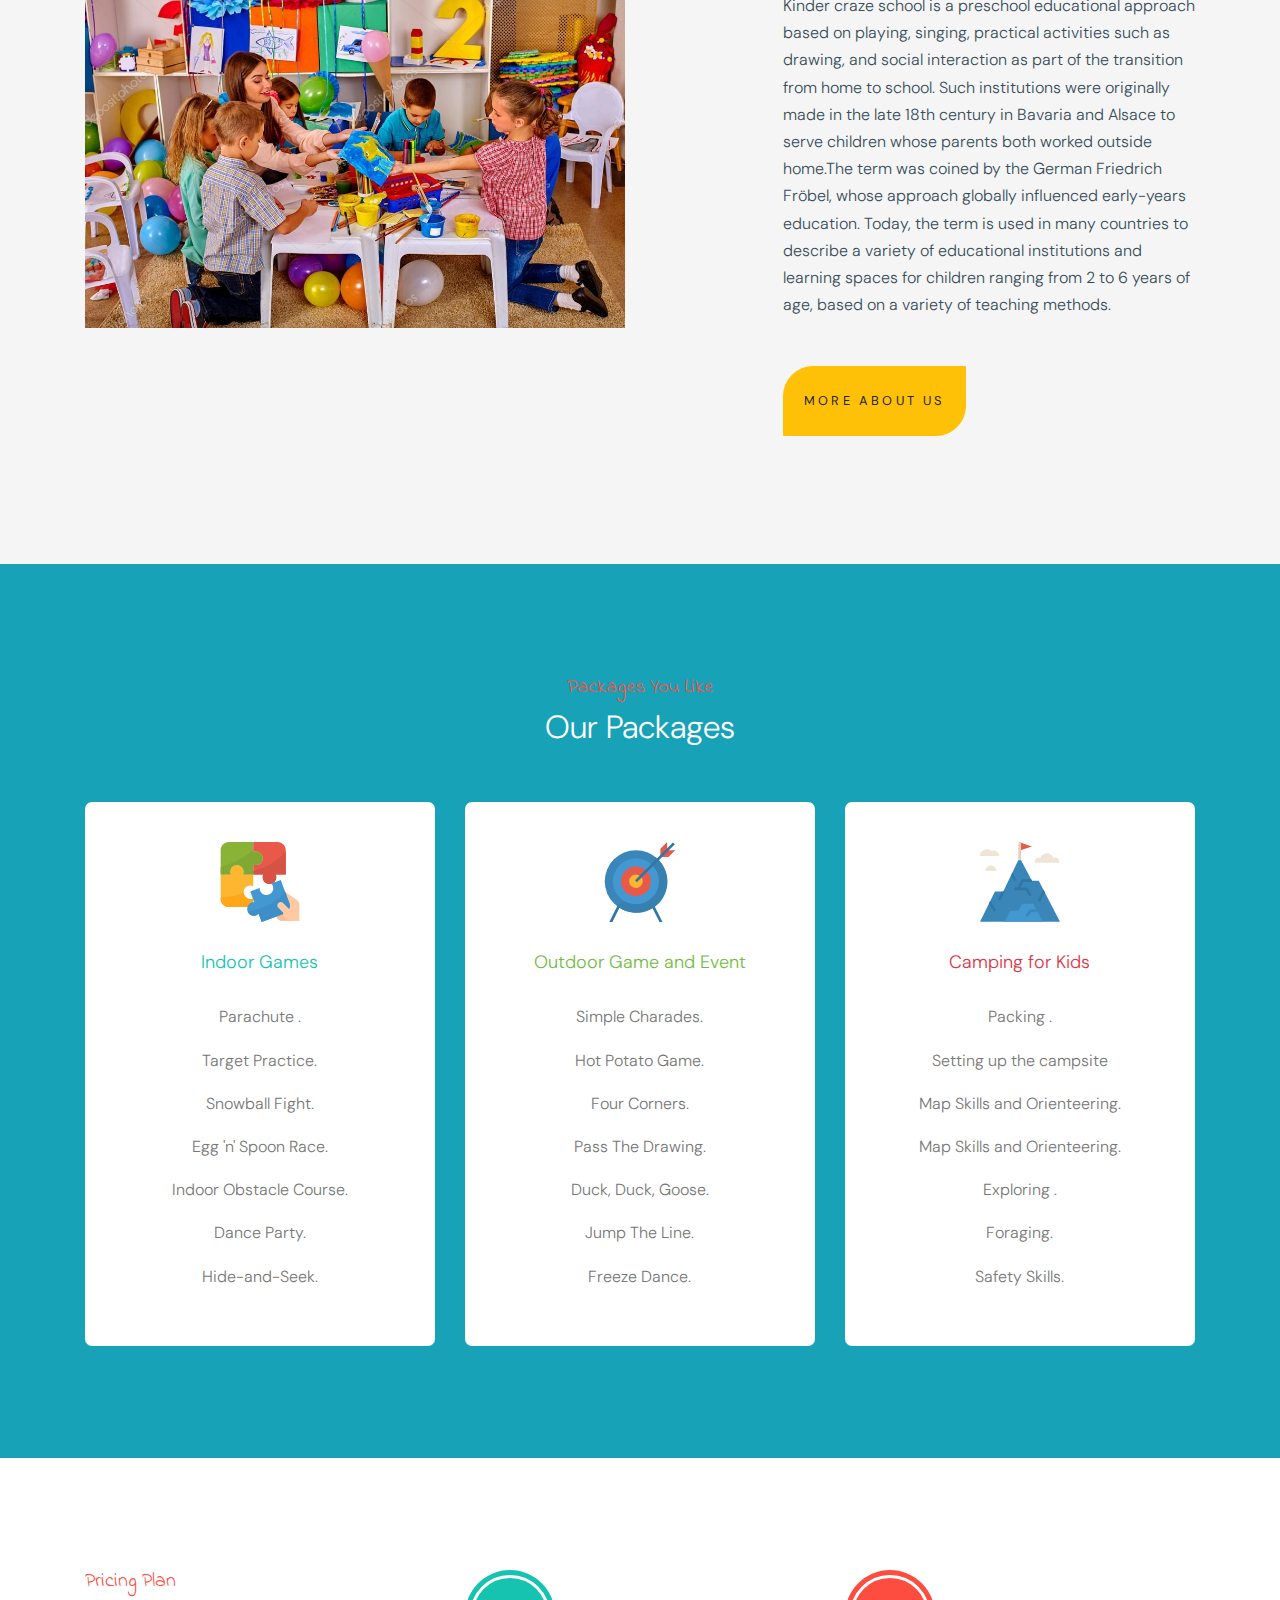
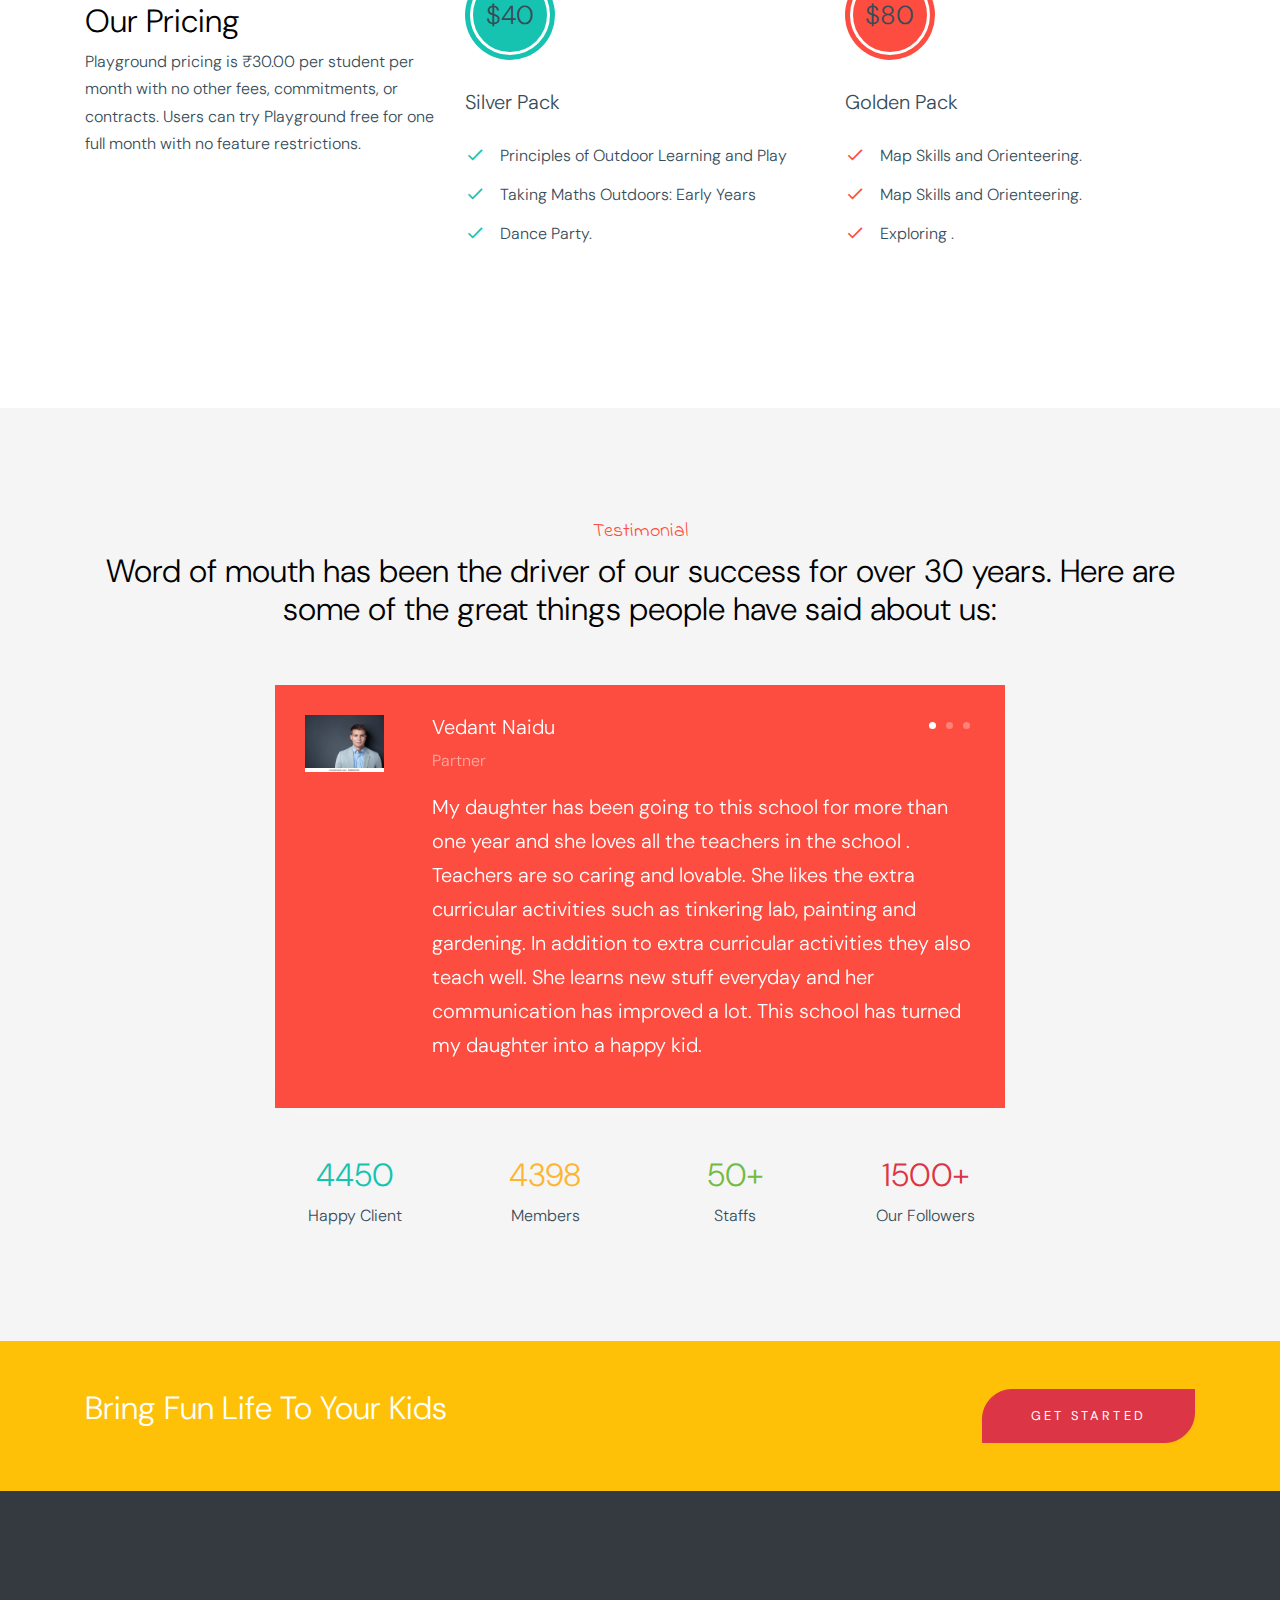
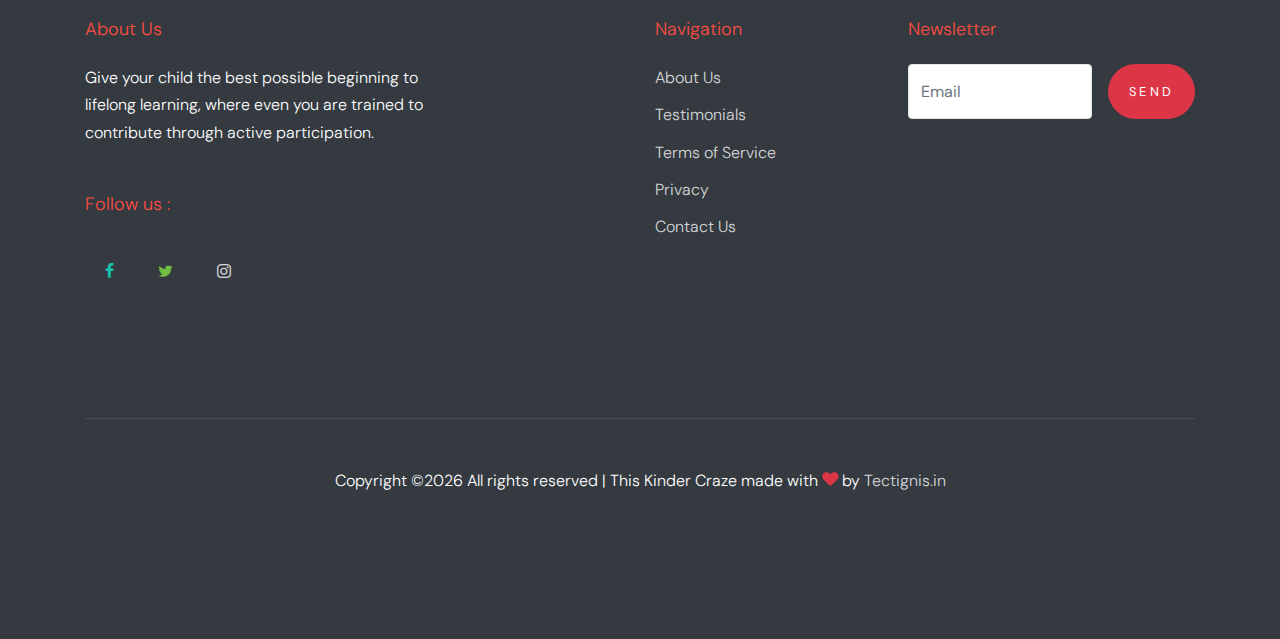
==== commit d03a2ef6: "dd" ====
--- a/index.html
+++ b/index.html
@@ -177,39 +177,39 @@
             <div class="package text-center bg-white">
               <span class="img-wrap"><img src="images/flaticon/svg/001-jigsaw.svg" alt="Image" class="img-fluid"></span>
               <h3 class="text-teal">Indoor Games</h3>
-              <p>1.  Parachute .</p>
-              <p>2.  Target Practice.</p>
-              <p>3.  Snowball Fight.</p>
-              <p>4.  Egg 'n' Spoon Race.</p>
-              <p>5.  Indoor Obstacle Course.</p>
-              <p>6.  Dance Party.</p>
-              <p>7.  Hide-and-Seek.</p>
+              <p> Parachute .</p>
+              <p>Target Practice.</p>
+              <p>Snowball Fight.</p>
+              <p>Egg 'n' Spoon Race.</p>
+              <p>Indoor Obstacle Course.</p>
+              <p>Dance Party.</p>
+              <p>Hide-and-Seek.</p>
             </div>
           </div>
           <div class="col-lg-4 mb-4 mb-lg-0">
             <div class="package text-center bg-white">
               <span class="img-wrap"><img src="images/flaticon/svg/002-target.svg" alt="Image" class="img-fluid"></span>
               <h3 class="text-success">Outdoor Game and Event</h3>
-              <p>1.  Simple Charades.</p>
-              <p>2.  Hot Potato Game.</p>
-              <p>3.  Four Corners.</p>
-              <p>4.  Pass The Drawing.</p>
-              <p>5.  Duck, Duck, Goose.</p>
-              <p>6.  Jump The Line.</p>
-              <p>7.  Freeze Dance.</p>
+              <p>Simple Charades.</p>
+              <p>Hot Potato Game.</p>
+              <p>Four Corners.</p>
+              <p>Pass The Drawing.</p>
+              <p>Duck, Duck, Goose.</p>
+              <p>Jump The Line.</p>
+              <p>Freeze Dance.</p>
             </div>
           </div>
           <div class="col-lg-4 mb-4 mb-lg-0">
             <div class="package text-center bg-white">
               <span class="img-wrap"><img src="images/flaticon/svg/003-mission.svg" alt="Image" class="img-fluid"></span>
               <h3 class="text-danger">Camping for Kids</h3>
-              <p>1.  Packing .</p>
-              <p>2.  Setting up the campsite</p>
-              <p>3.  Map Skills and Orienteering.</p>
-             <p>4.   Map Skills and Orienteering.</p>
-             <p>5.   Exploring .</p>
-             <p>6.   Foraging.</p>
-             <p>7.   Safety Skills.</p>
+              <p>Packing .</p>
+              <p>Setting up the campsite</p>
+              <p>Map Skills and Orienteering.</p>
+             <p>Map Skills and Orienteering.</p>
+             <p>Exploring .</p>
+             <p>Foraging.</p>
+             <p>Safety Skills.</p>
             </div>
           </div>
         </div>
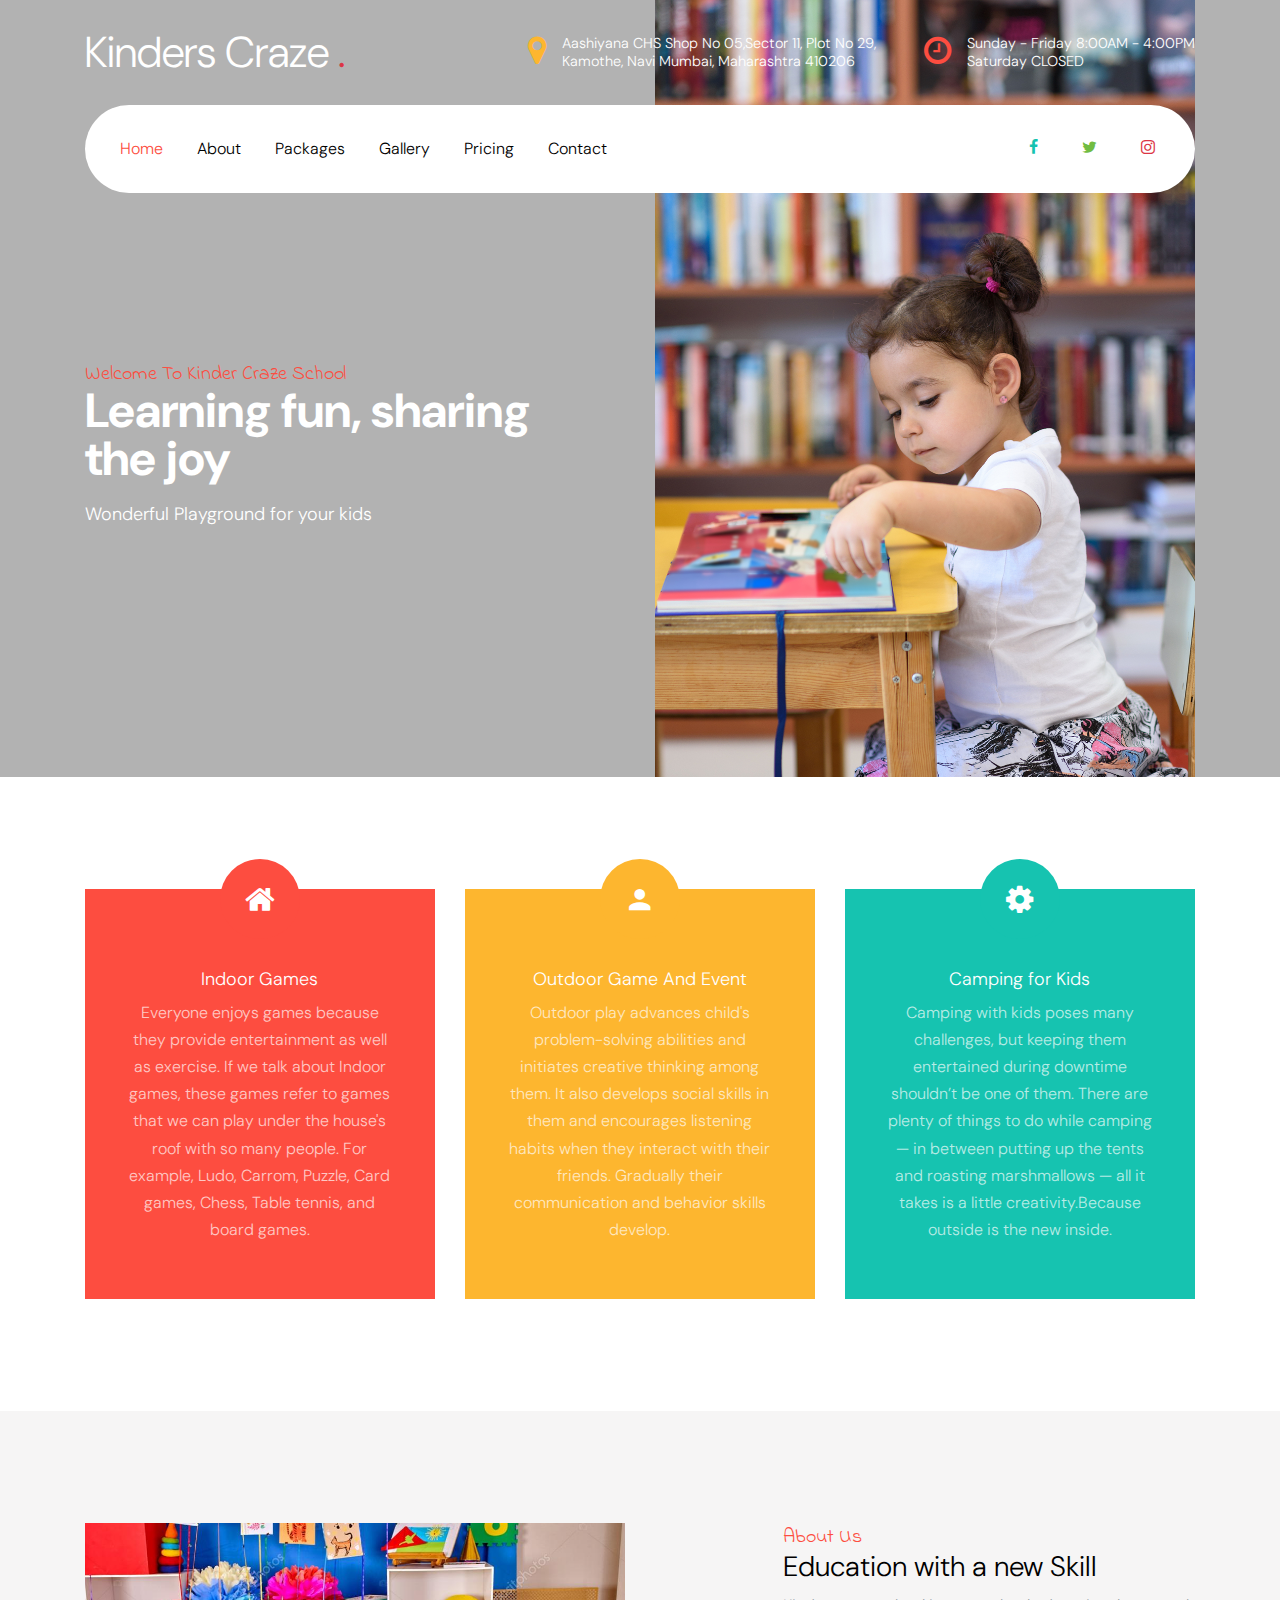
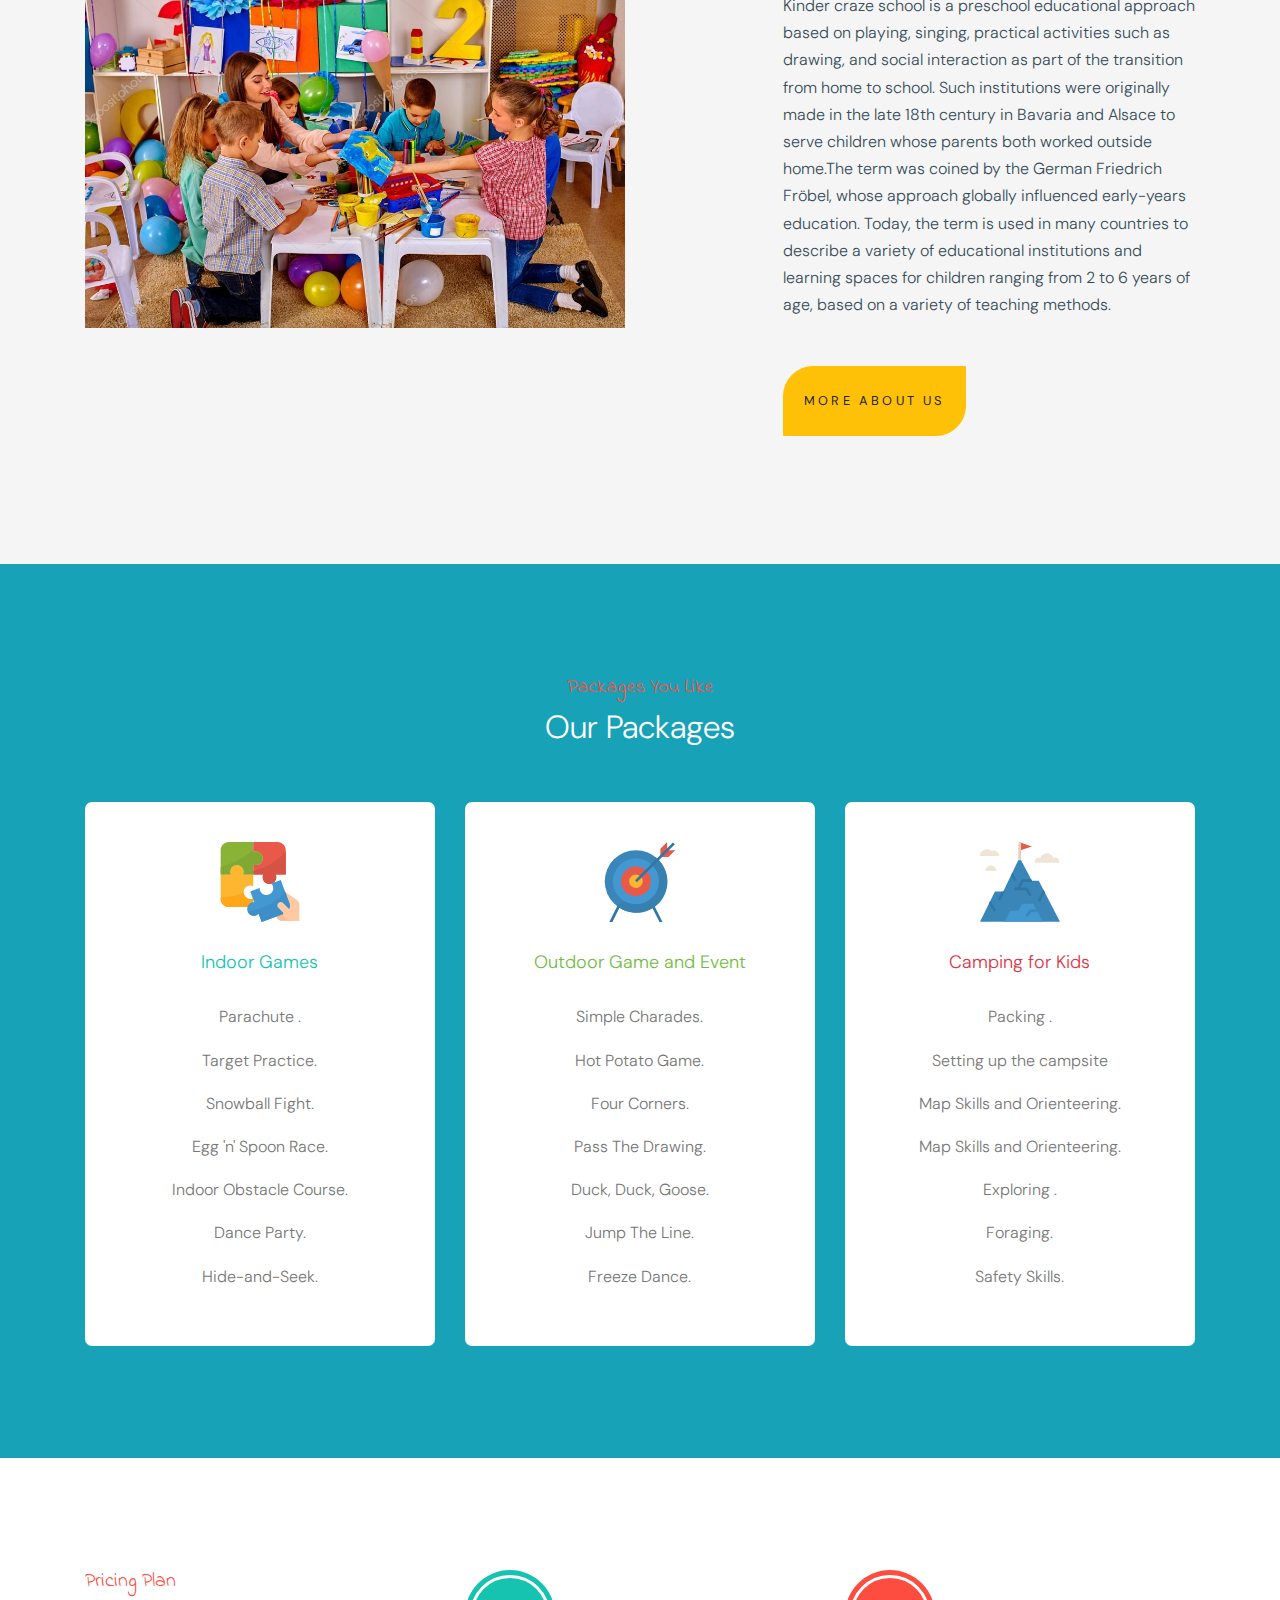
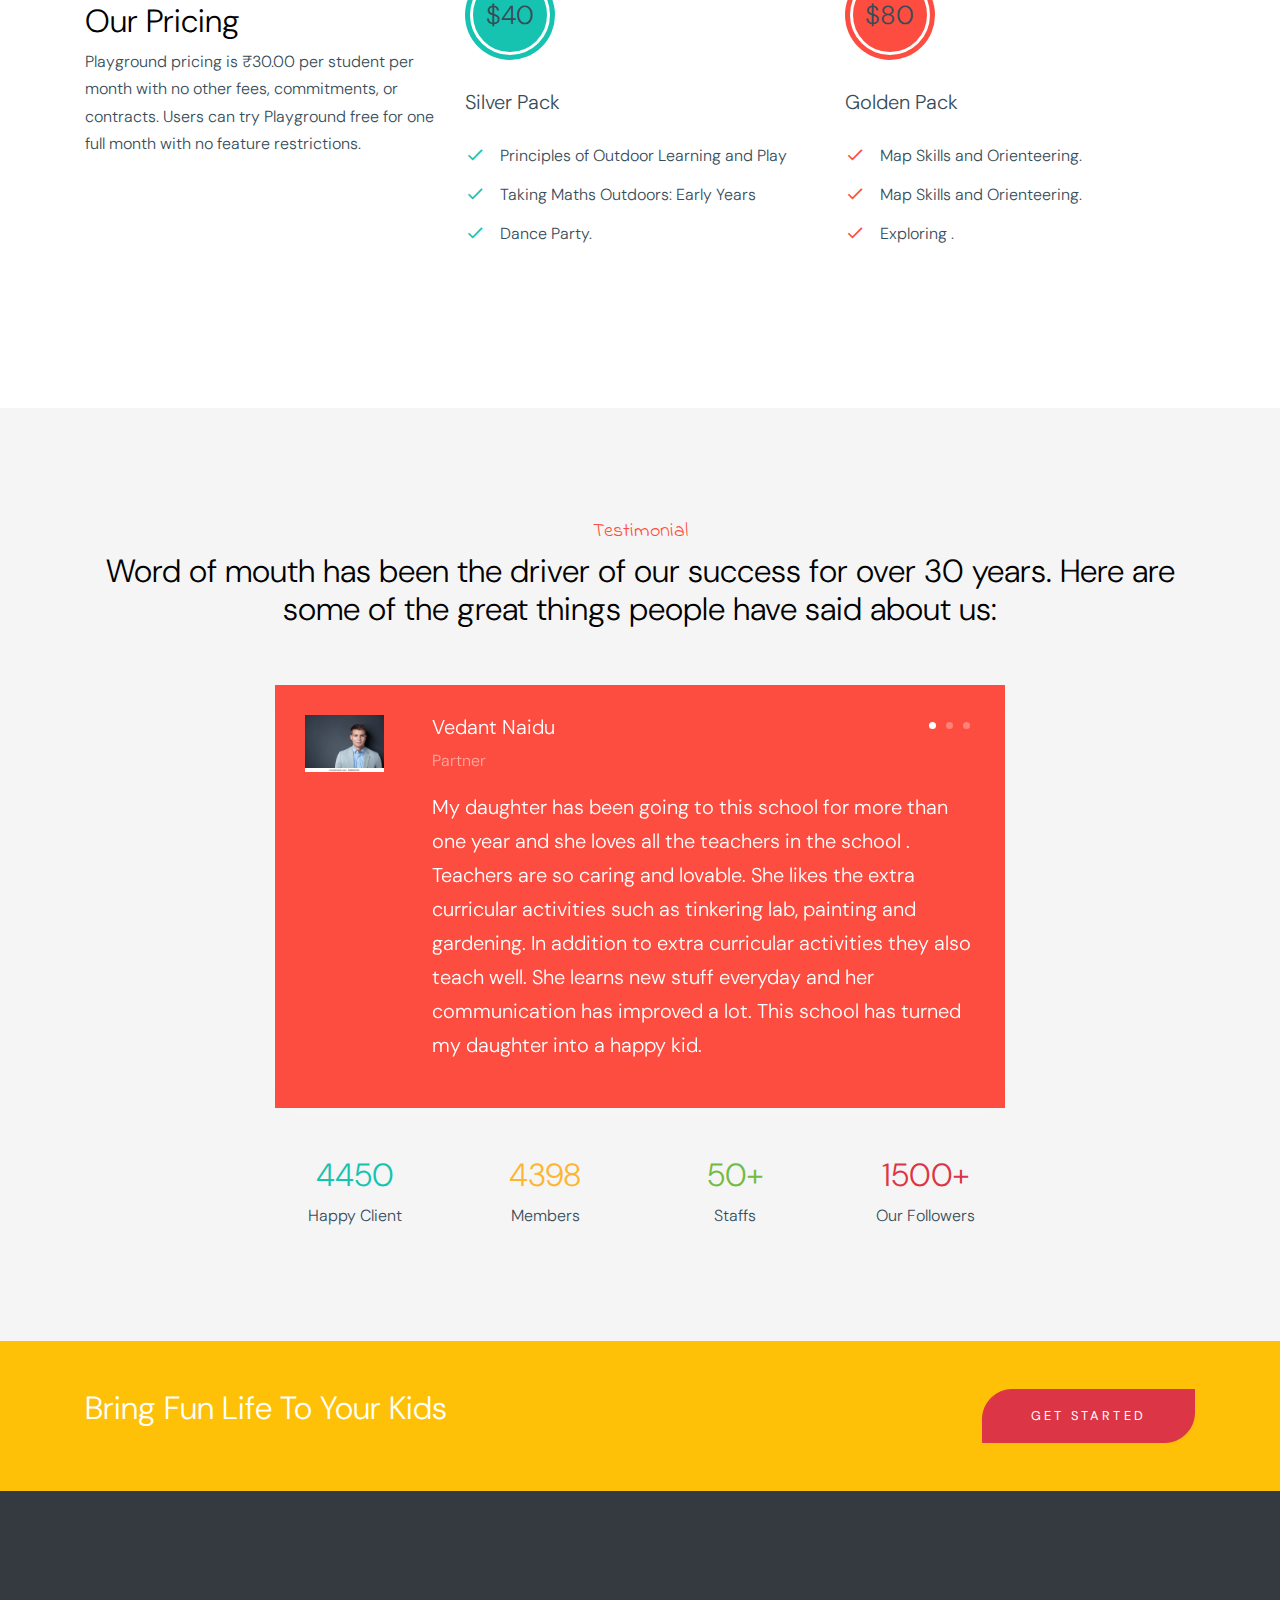
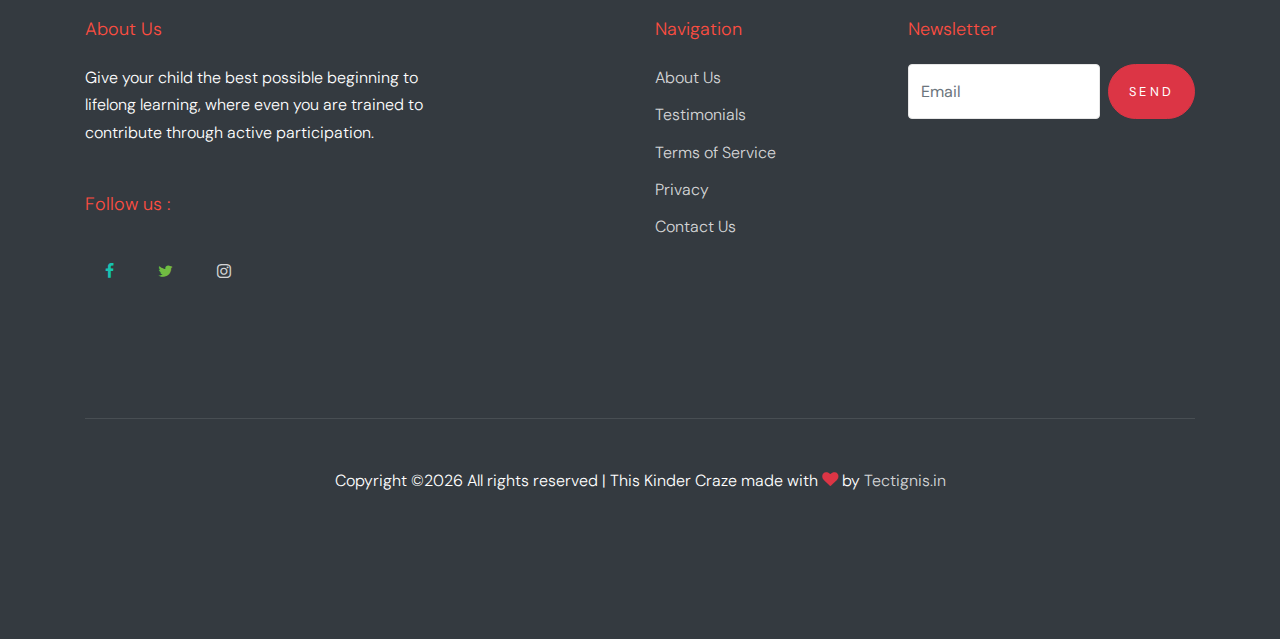
==== commit f734fb87: "changes" ====
--- a/index.html
+++ b/index.html
@@ -389,7 +389,7 @@
               <div class="col-lg-5">
                  <h2 class="footer-heading mb-4">Newsletter</h2>
                     <form action="#" class="d-flex" class="subscribe">
-                      <input type="text" class="form-control mr-3" placeholder="Email">
+                      <input type="text" class="form-control mr-2" placeholder="Email">
                       <input type="submit" value="Send" class="btn btn-primary">
                     </form>
               </div>
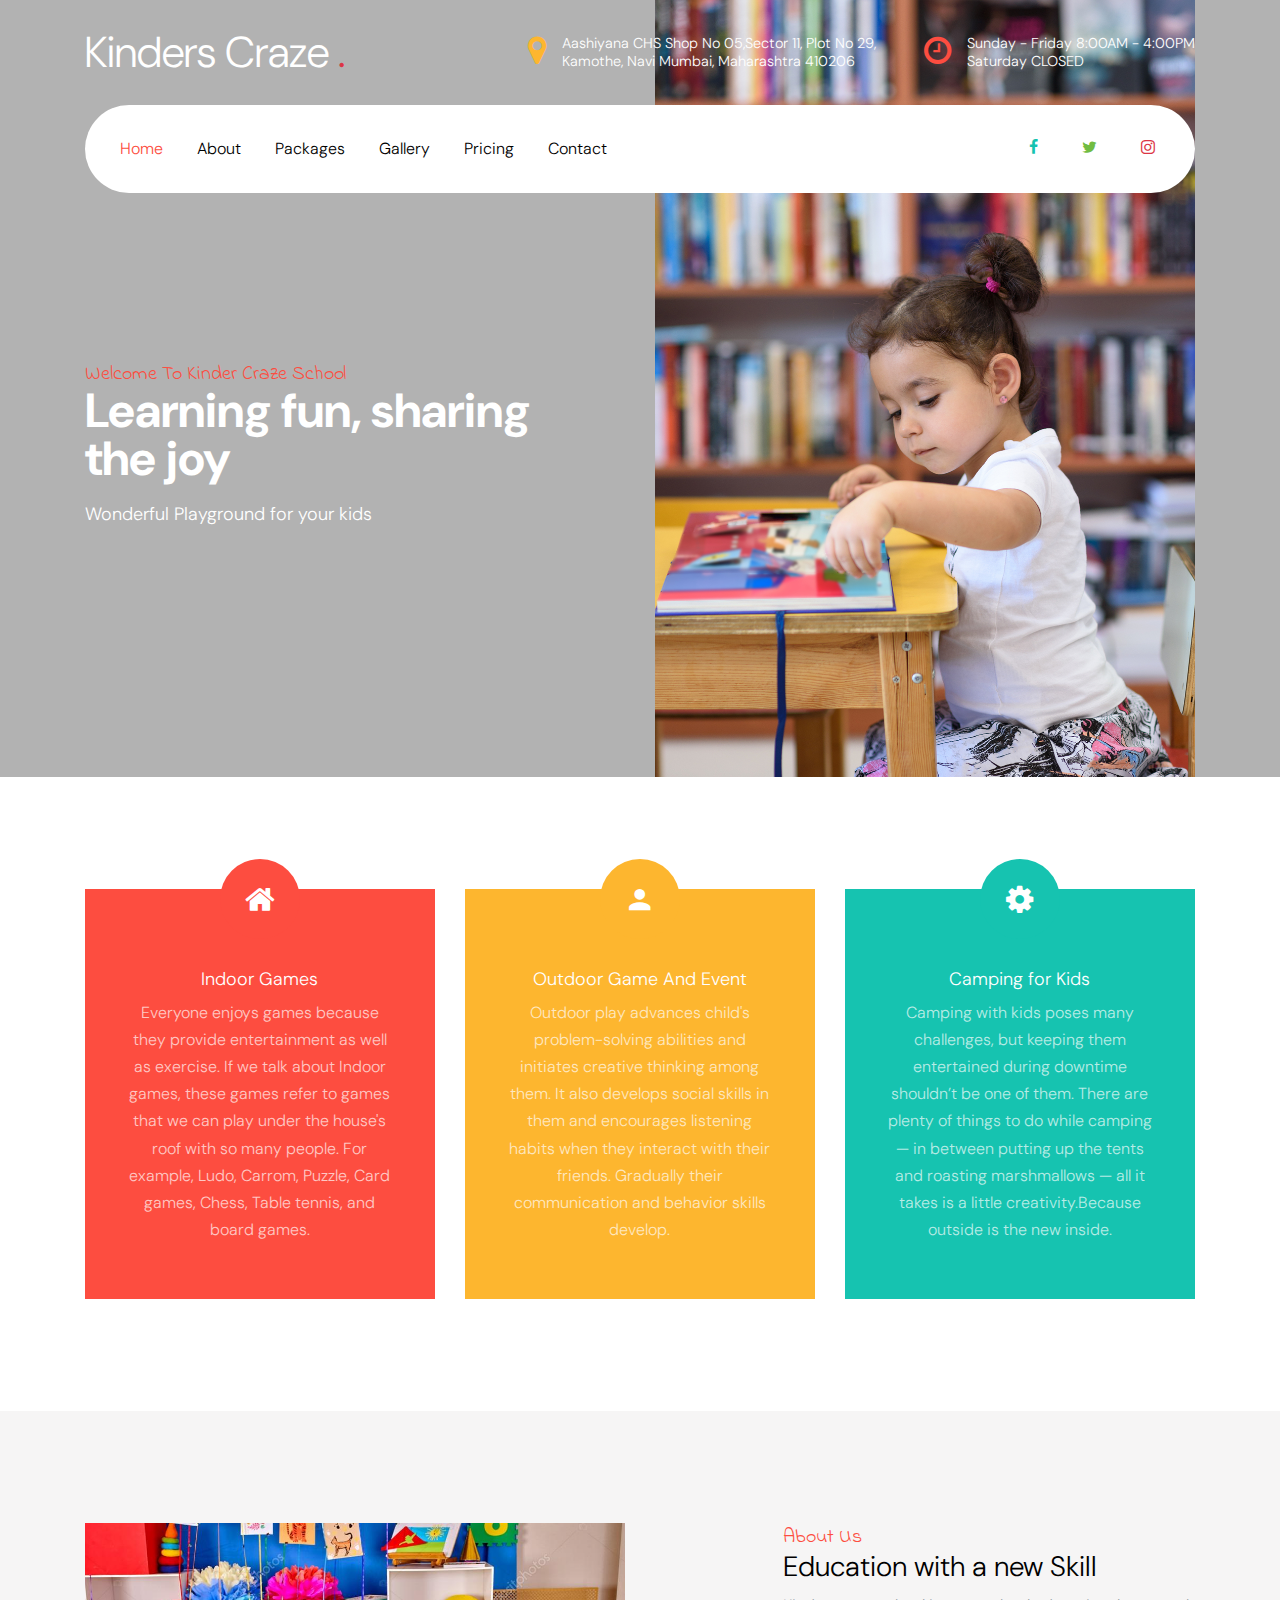
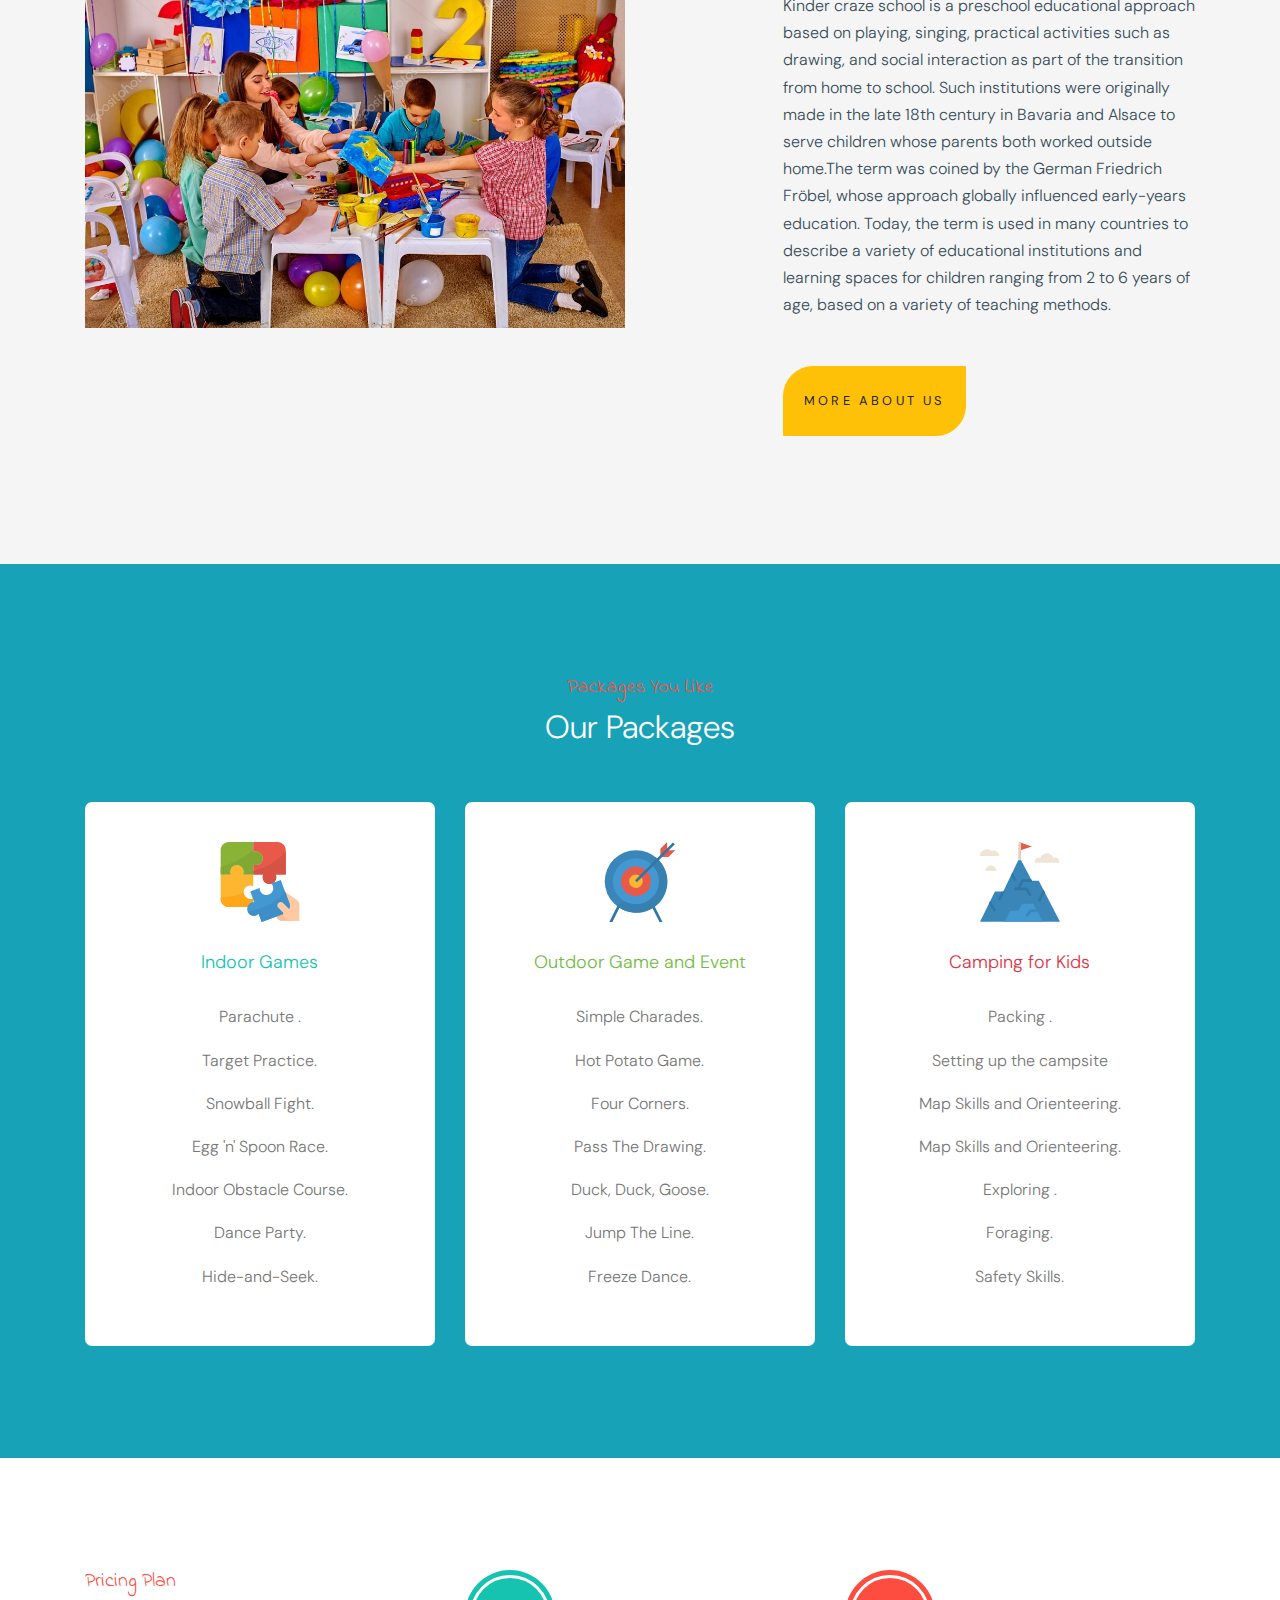
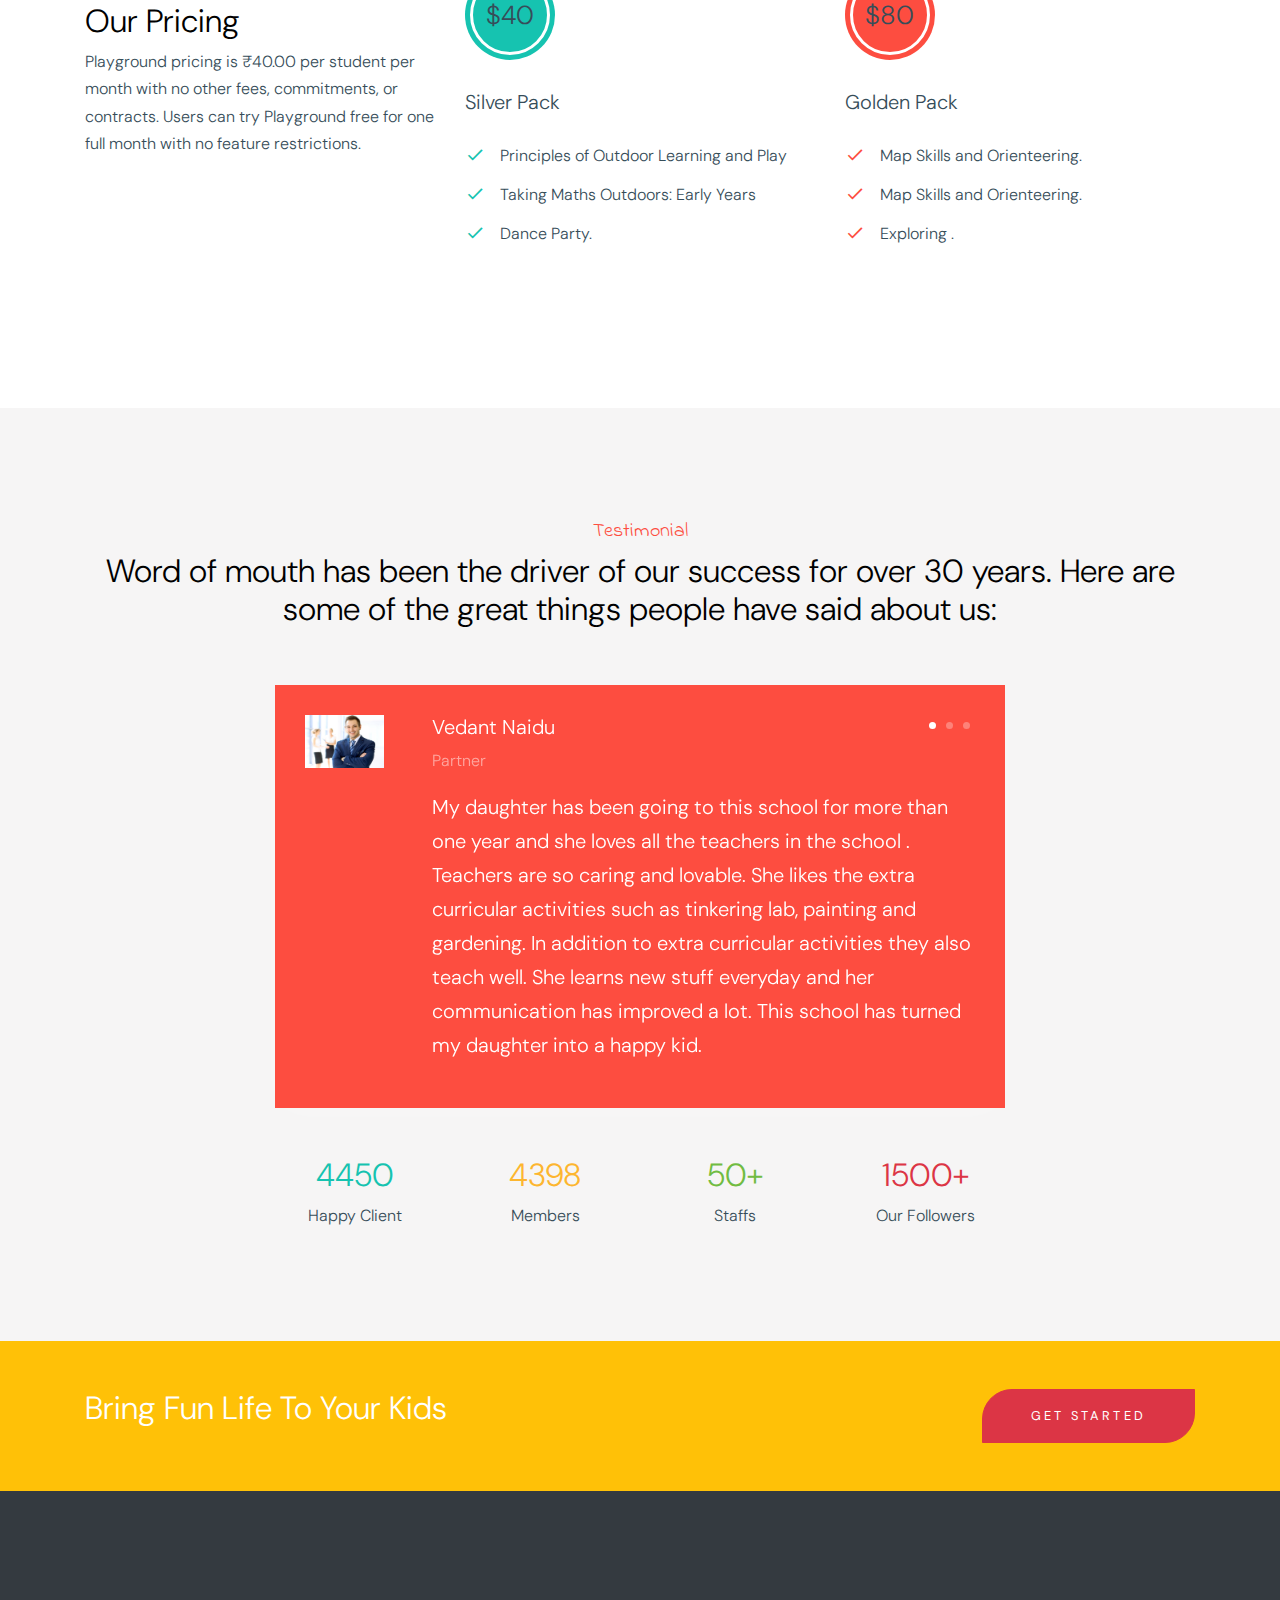
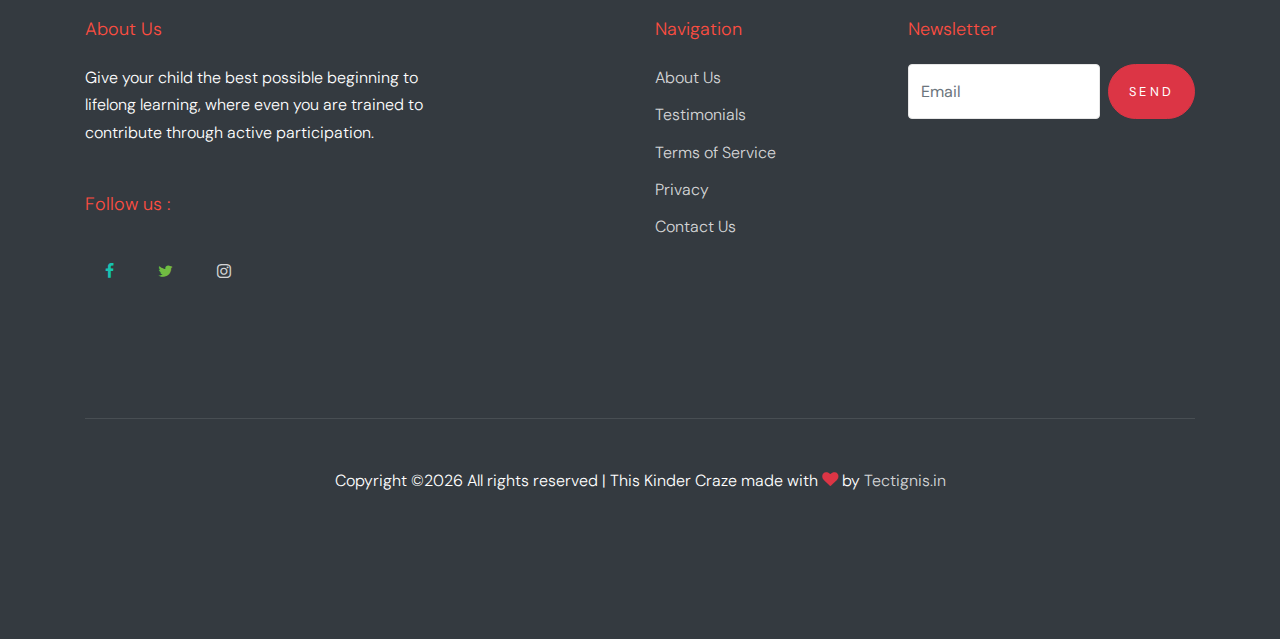
==== commit 3606ea0d: "changes" ====
--- a/index.html
+++ b/index.html
@@ -222,7 +222,7 @@
           <div class="col-md-4">
             <span class="text-cursive h5 text-red d-block">Pricing Plan</span>
             <h2 class="text-black">Our Pricing</h2>
-            <p>Playground pricing is ₹30.00  per student per month with no other fees, commitments, or contracts. Users can try Playground free for one full month with no feature restrictions.</p>
+            <p>Playground pricing is ₹40.00  per student per month with no other fees, commitments, or contracts. Users can try Playground free for one full month with no feature restrictions.</p>
           </div>
           <div class="col-md-4">
             <div class="pricing teal">
@@ -272,7 +272,7 @@
               <div class="owl-carousel nonloop-block-13">
                 <div class="testimonial-3 d-flex">
                   <div class="vcard-wrap mr-5">
-                    <img src="images\logo.jpg" alt="Image" class="vcard img-fluid">
+                    <img src="images\vedant.jpg" alt="Image" class="vcard img-fluid">
                   </div>
                   <div class="text">
                     <h3>Vedant Naidu</h3>
